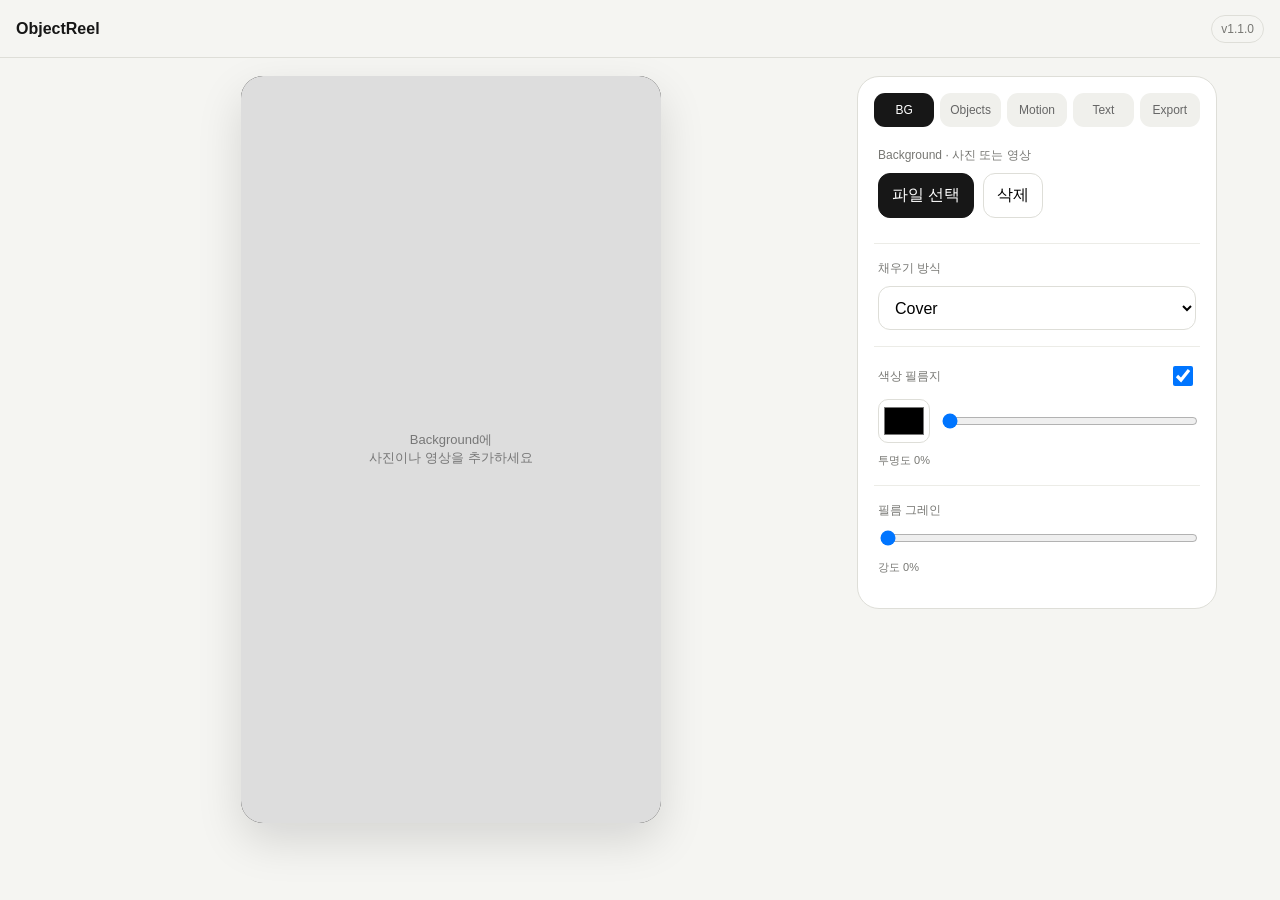
==== index.html @ a1cee30c "fix: stable one-way launcher v1.1.8" ====
<!doctype html>
<html lang="ko">
<head>
<meta charset="utf-8">
<meta name="viewport" content="width=device-width,initial-scale=1,viewport-fit=cover,user-scalable=no">
<meta name="theme-color" content="#f5f5f2">
<title>ObjectReel</title>
<style>html,body{margin:0;background:#f5f5f2;font-family:-apple-system,BlinkMacSystemFont,"Segoe UI",sans-serif}.boot{min-height:100vh;display:grid;place-items:center;color:#777;font-size:14px}</style>
</head>
<body>
<div class="boot">ObjectReel v1.1.8 준비 중…</div>
<script>
(async()=>{
  const target='./app-base.html?app=1.1.8';
  if(!('serviceWorker' in navigator)){location.replace(target);return;}
  let moved=false;
  const go=()=>{if(moved)return;moved=true;location.replace(target)};
  try{
    const reg=await navigator.serviceWorker.register('./sw.js?v=1.1.8',{updateViaCache:'none'});
    const worker=reg.installing||reg.waiting||reg.active;
    if(worker&&worker.state!=='activated'){
      worker.addEventListener('statechange',()=>{if(worker.state==='activated')setTimeout(go,80)});
      setTimeout(go,1800);
    }else{
      setTimeout(go,120);
    }
  }catch(e){go();}
})();
</script>
</body>
</html>
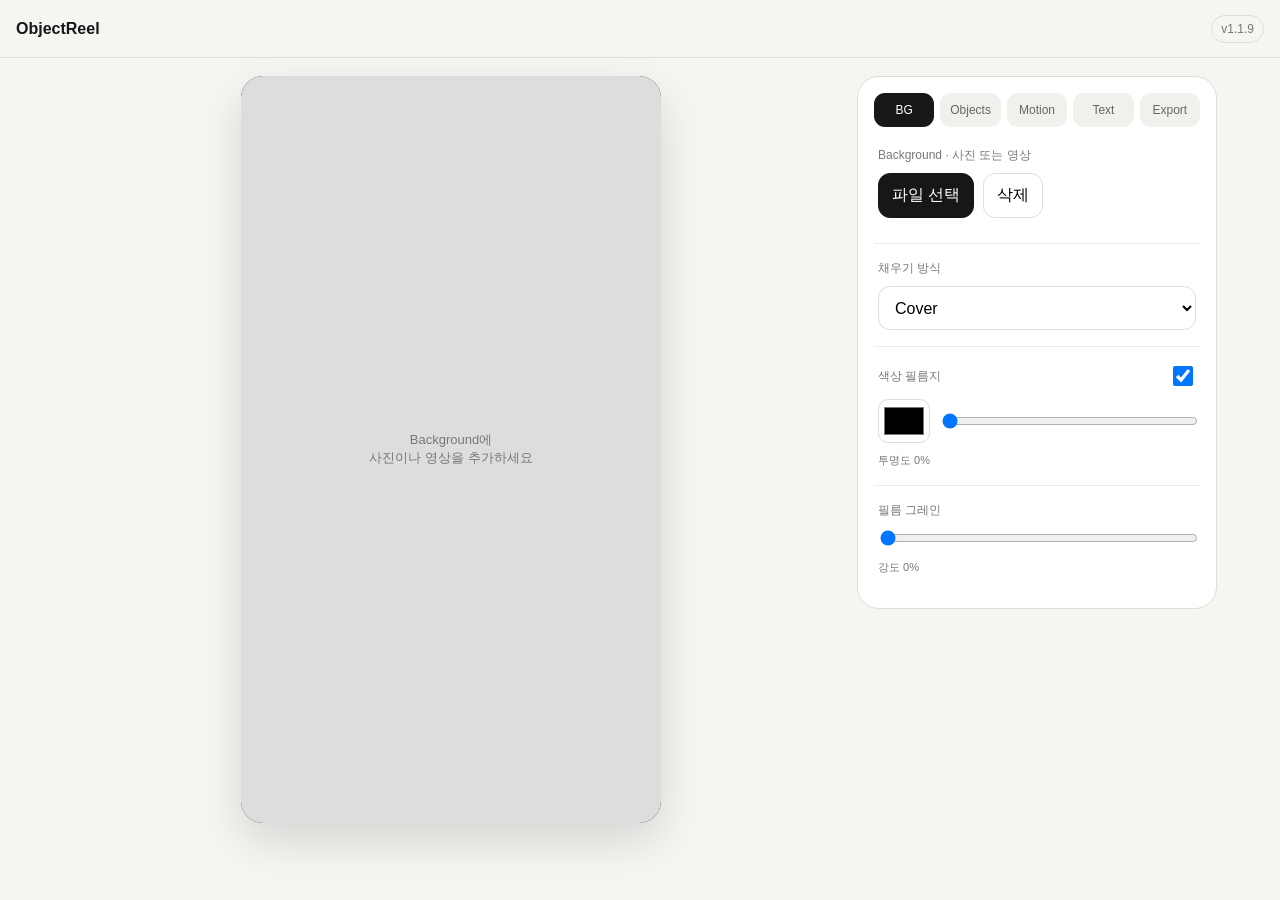
==== commit 164417c2: "fix: direct stable mobile index v1.1.9" ====
--- a/index.html
+++ b/index.html
@@ -1,31 +1,40 @@
 <!doctype html>
 <html lang="ko">
 <head>
-<meta charset="utf-8">
-<meta name="viewport" content="width=device-width,initial-scale=1,viewport-fit=cover,user-scalable=no">
-<meta name="theme-color" content="#f5f5f2">
-<title>ObjectReel</title>
-<style>html,body{margin:0;background:#f5f5f2;font-family:-apple-system,BlinkMacSystemFont,"Segoe UI",sans-serif}.boot{min-height:100vh;display:grid;place-items:center;color:#777;font-size:14px}</style>
-</head>
-<body>
-<div class="boot">ObjectReel v1.1.8 준비 중…</div>
-<script>
-(async()=>{
-  const target='./app-base.html?app=1.1.8';
-  if(!('serviceWorker' in navigator)){location.replace(target);return;}
-  let moved=false;
-  const go=()=>{if(moved)return;moved=true;location.replace(target)};
-  try{
-    const reg=await navigator.serviceWorker.register('./sw.js?v=1.1.8',{updateViaCache:'none'});
-    const worker=reg.installing||reg.waiting||reg.active;
-    if(worker&&worker.state!=='activated'){
-      worker.addEventListener('statechange',()=>{if(worker.state==='activated')setTimeout(go,80)});
-      setTimeout(go,1800);
-    }else{
-      setTimeout(go,120);
-    }
-  }catch(e){go();}
-})();
-</script>
-</body>
-</html>+<meta charset="utf-8"><meta name="viewport" content="width=device-width,initial-scale=1,viewport-fit=cover,user-scalable=no"><meta name="theme-color" content="#f5f5f2"><link rel="manifest" href="manifest.webmanifest"><title>ObjectReel</title>
+<style>
+:root{--bg:#f5f5f2;--panel:#fff;--ink:#171717;--muted:#777773;--line:#deded8}*{box-sizing:border-box}html,body{margin:0;background:var(--bg);color:var(--ink);font-family:Pretendard,-apple-system,BlinkMacSystemFont,"Segoe UI",sans-serif}button,input,select,textarea{font:inherit}.top{height:58px;padding:0 16px;display:flex;align-items:center;justify-content:space-between;position:sticky;top:0;z-index:70;background:rgba(245,245,242,.96);border-bottom:1px solid var(--line);backdrop-filter:blur(12px)}.brand{font-weight:750}.version{font-size:12px;color:var(--muted);border:1px solid var(--line);padding:6px 9px;border-radius:999px}.workspace{display:grid;grid-template-columns:minmax(0,1fr) 360px;gap:18px;max-width:1190px;margin:auto;padding:18px}.stage-wrap{display:flex;justify-content:center;align-items:flex-start}.stage-shell{width:min(100%,420px);aspect-ratio:9/16;border-radius:22px;overflow:hidden;box-shadow:0 18px 45px rgba(0,0,0,.13);position:sticky;top:76px;background:#111;z-index:20;transition:transform .38s cubic-bezier(.22,.8,.3,1),border-radius .38s ease,box-shadow .38s ease;transform-origin:top center}.stage{width:100%;height:100%;position:relative;overflow:hidden;background:#ddd;touch-action:none}.bg-media{position:absolute;inset:0;width:100%;height:100%;object-fit:cover}.bg-filter,.grain-layer{position:absolute;inset:0;pointer-events:none}.bg-filter{z-index:4}.grain-layer{z-index:5;mix-blend-mode:soft-light}.empty{position:absolute;inset:0;display:grid;place-items:center;text-align:center;color:#777;font-size:13px;padding:24px}.object{position:absolute;width:45%;transform-origin:center;touch-action:none;user-select:none;-webkit-user-drag:none}.object.selected{outline:1px solid rgba(255,255,255,.82);outline-offset:3px}.text-item{position:absolute;z-index:100;transform:translate(-50%,-50%);text-align:center;font-weight:700;line-height:1.18;text-shadow:0 2px 15px rgba(0,0,0,.25);white-space:pre-wrap;pointer-events:none;max-width:84%;word-break:keep-all}.text-item.selected{outline:1px dashed rgba(255,255,255,.72);outline-offset:5px}.panel{height:max-content;background:#fff;border:1px solid var(--line);border-radius:22px;padding:16px}.tabs{display:grid;grid-template-columns:repeat(5,1fr);gap:6px;margin-bottom:10px}.tab{border:0;background:#f0f0ec;color:#666;border-radius:11px;padding:10px 4px;font-size:12px}.tab.active{background:#171717;color:#fff}.section{display:none}.section.active{display:block}.group{padding:16px 4px;border-top:1px solid #ecece7}.group:first-child{border-top:0;padding-top:10px}.label{display:block;font-size:12px;color:var(--muted);margin-bottom:9px}.row{display:flex;gap:9px;align-items:center;flex-wrap:wrap}.btn{border:1px solid var(--line);background:#fff;border-radius:12px;padding:11px 13px;cursor:pointer;min-height:44px}.btn.primary{background:#171717;color:#fff;border-color:#171717}.btn.danger{color:#a23a3a}.btn:disabled{opacity:.42}.file{display:none}.select,.text-input{width:100%;border:1px solid var(--line);background:#fff;border-radius:12px;padding:11px 12px;min-height:44px}.range{width:100%}.hint,.status{font-size:11px;color:var(--muted);line-height:1.55;margin-top:9px}.objects-list,.texts-list{display:flex;gap:8px;overflow:auto;padding:4px 1px 6px}.thumb-wrap,.text-chip{position:relative;flex:0 0 58px}.thumb{width:58px;height:74px;border:1px solid var(--line);border-radius:10px;background:#f5f5f2;object-fit:contain;padding:3px}.thumb-wrap.selected .thumb{border-color:#171717;box-shadow:0 0 0 1px #171717}.badge{position:absolute;right:-3px;top:-4px;min-width:19px;height:19px;padding:0 4px;border-radius:10px;display:grid;place-items:center;background:#fff;border:1px solid var(--line);font-size:9px}.text-chip{flex-basis:76px;height:48px;border:1px solid var(--line);border-radius:10px;background:#f5f5f2;padding:7px;font-size:10px;overflow:hidden;display:flex;align-items:center;justify-content:center;text-align:center}.text-chip.selected{border-color:#171717;box-shadow:0 0 0 1px #171717}.value{font-size:11px;color:var(--muted);min-width:52px;text-align:right}.control-row{display:grid;grid-template-columns:1fr auto;gap:10px;align-items:center}.color-row{display:grid;grid-template-columns:52px 1fr;gap:10px;align-items:center}.color-input{width:52px;height:44px;padding:3px;border:1px solid var(--line);border-radius:10px;background:#fff}.switch-row{display:flex;justify-content:space-between;gap:12px;align-items:center}.switch-row input{width:20px;height:20px}.bottom-mobile{display:none}@keyframes floaty{0%,100%{margin-top:0;transform:translate(-50%,-50%) rotate(var(--rot))}50%{margin-top:-12px;transform:translate(-50%,-50%) rotate(calc(var(--rot) + 1.5deg))}}@keyframes sway{0%,100%{transform:translate(-50%,-50%) rotate(calc(var(--rot) - 3deg))}50%{transform:translate(-50%,-50%) rotate(calc(var(--rot) + 3deg))}}@keyframes zoom{0%,100%{transform:translate(-50%,-50%) scale(1) rotate(var(--rot))}50%{transform:translate(-50%,-50%) scale(1.06) rotate(var(--rot))}}@keyframes drift{0%,100%{margin-left:-8px;margin-top:0}50%{margin-left:8px;margin-top:-7px}}@keyframes thunk{0%,100%{transform:translate(-50%,-50%) rotate(calc(var(--rot) - 4deg));margin-left:-10px}25%{transform:translate(-50%,-50%) rotate(calc(var(--rot) + 3deg));margin-left:8px}50%{transform:translate(-50%,-50%) rotate(calc(var(--rot) - 2deg));margin-left:-6px}75%{transform:translate(-50%,-50%) rotate(calc(var(--rot) + 4deg));margin-left:10px}}
+@media(max-width:820px){.workspace{display:block;padding:0 12px 150px}.stage-wrap{position:sticky;top:58px;z-index:35;background:var(--bg);padding:10px 0 12px;min-height:590px}.stage-shell{position:relative;top:0;width:min(100%,320px);margin:auto;box-shadow:0 10px 28px rgba(0,0,0,.12)}body.preview-compact .stage-shell{transform:scale(.65);border-radius:18px;box-shadow:0 8px 22px rgba(0,0,0,.1)}.panel{margin:14px 0 28px;padding:16px 16px 28px}.group{padding:18px 4px}.group:first-child{padding-top:14px}.bottom-mobile{display:block;position:fixed;left:0;right:0;bottom:0;padding:12px 16px calc(14px + env(safe-area-inset-bottom));background:rgba(245,245,242,.96);border-top:1px solid var(--line);z-index:80;backdrop-filter:blur(12px)}.bottom-mobile .btn{width:100%;min-height:54px;border-radius:14px}}
+</style><link rel="stylesheet" href="./mobile-layout-v1.1.9.css?v=1.1.9"></head>
+<body><header class="top"><div class="brand">ObjectReel</div><div class="version">v1.1.9</div></header><main class="workspace"><div class="stage-wrap"><div class="stage-shell"><div id="stage" class="stage"><div id="emptyBg" class="empty">Background에<br>사진이나 영상을 추가하세요</div><div id="bgFilter" class="bg-filter"></div><div id="grainLayer" class="grain-layer"></div><div id="textContainer"></div></div></div></div><aside class="panel"><div class="tabs"><button class="tab active" data-tab="bg">BG</button><button class="tab" data-tab="obj">Objects</button><button class="tab" data-tab="motion">Motion</button><button class="tab" data-tab="text">Text</button><button class="tab" data-tab="export">Export</button></div>
+<section class="section active" id="sec-bg"><div class="group"><span class="label">Background · 사진 또는 영상</span><div class="row"><label class="btn primary" for="bgInput">파일 선택</label><input id="bgInput" class="file" type="file" accept="image/*,video/*"><button class="btn" id="clearBg">삭제</button></div><div id="bgStatus" class="status"></div></div><div class="group"><span class="label">채우기 방식</span><select id="bgFit" class="select"><option value="cover">Cover</option><option value="contain">Fit</option></select></div><div class="group"><div class="switch-row"><span class="label" style="margin:0">색상 필름지</span><input id="filmEnabled" type="checkbox" checked></div><div class="color-row" style="margin-top:10px"><input id="bgFilterColor" class="color-input" type="color" value="#000000"><input id="bgFilterOpacity" class="range" type="range" min="0" max="100" value="0"></div><div id="bgFilterValue" class="status">투명도 0%</div></div><div class="group"><span class="label">필름 그레인</span><input id="grainAmount" class="range" type="range" min="0" max="100" value="0"><div id="grainValue" class="status">강도 0%</div></div></section>
+<section class="section" id="sec-obj"><div class="group"><span class="label">Foreground Objects</span><div class="row"><label class="btn primary" for="objInput">사진 추가</label><input id="objInput" class="file" type="file" accept="image/*" multiple><button id="cutoutSelected" class="btn">선택 누끼 따기</button><button id="removeSelected" class="btn danger">선택 삭제</button></div><div id="removeStatus" class="status"></div></div><div class="group"><div id="objectsList" class="objects-list"></div></div><div class="group"><span class="label">이미지 프레임</span><select id="objFrame" class="select"><option value="none">None</option><option value="rounded">Rounded</option><option value="thin">Thin Border</option><option value="polaroid">Polaroid</option><option value="shadow">Soft Shadow</option><option value="film">Film Frame</option></select></div><div class="group"><span class="label">X 위치</span><div class="control-row"><input id="objX" class="range" type="range" min="0" max="100" value="50"><span id="objXVal" class="value">50</span></div><span class="label" style="margin-top:14px">Y 위치</span><div class="control-row"><input id="objY" class="range" type="range" min="0" max="100" value="50"><span id="objYVal" class="value">50</span></div></div><div class="group"><span class="label">크기</span><input id="objScale" class="range" type="range" min="20" max="180" value="100"><span class="label" style="margin-top:14px">회전</span><div class="control-row"><input id="objRotate" class="range" type="range" min="-180" max="180" value="0"><span id="objRotateVal" class="value">0°</span></div><div class="row" style="margin-top:10px"><button id="rotLeft" class="btn">↶ 90°</button><button id="rotRight" class="btn">↷ 90°</button></div></div></section>
+<section class="section" id="sec-motion"><div class="group"><span class="label">선택 오브젝트 모션</span><select id="motionType" class="select"><option value="none">None</option><option value="float">Float</option><option value="sway">Sway</option><option value="zoom">Slow Zoom</option><option value="drift">Drift</option><option value="thunk">뚱땅 좌우 흔들림</option></select></div><div class="group"><span class="label">모션 속도</span><input id="motionSpeed" class="range" type="range" min="0.8" max="8" step="0.2" value="4"></div><div class="group"><span class="label">여러 오브젝트 재생</span><select id="sequenceMode" class="select"><option value="together">동시에 보기</option><option value="sequence">순차 전환</option></select></div><div class="group"><span class="label">전환 효과</span><select id="transitionEffect" class="select"><option value="cut">바로 전환</option><option value="dissolve">디졸브</option><option value="fade">페이드 인·아웃</option></select></div><div class="group"><span class="label">전환 시간</span><input id="transitionDuration" class="range" type="range" min="0.2" max="1.5" step="0.1" value="0.6"><div id="transitionValue" class="status">0.6초</div></div></section>
+<section class="section" id="sec-text"><div class="group"><span class="label">텍스트 레이어</span><div class="row"><button id="addText" class="btn primary">+ 텍스트 추가</button><button id="removeText" class="btn danger">선택 삭제</button></div><div id="textsList" class="texts-list" style="margin-top:10px"></div></div><div class="group"><span class="label">내용</span><textarea id="textInput" class="text-input" rows="3" placeholder="텍스트를 입력하세요"></textarea></div><div class="group"><span class="label">서체</span><select id="fontFamily" class="select"></select><div class="row" style="margin-top:10px"><label class="btn" for="fontFileInput">폰트 파일 추가</label><input id="fontFileInput" class="file" type="file" accept=".ttf,.otf,.woff,.woff2" multiple><button id="localFontsBtn" class="btn">기기 서체 찾기</button></div><div id="fontStatus" class="status">TTF/OTF/WOFF/WOFF2 파일을 직접 추가할 수 있습니다.</div></div><div class="group"><span class="label">폰트 컬러</span><input id="textColor" class="color-input" type="color" value="#ffffff"></div><div class="group"><span class="label">크기</span><input id="textSize" class="range" type="range" min="12" max="96" value="28"></div><div class="group"><span class="label">X 위치</span><div class="control-row"><input id="textX" class="range" type="range" min="0" max="100" value="50"><span id="textXVal" class="value">50</span></div><span class="label" style="margin-top:14px">Y 위치</span><div class="control-row"><input id="textY" class="range" type="range" min="0" max="100" value="76"><span id="textYVal" class="value">76</span></div></div></section>
+<section class="section" id="sec-export"><div class="group"><span class="label">영상 길이</span><select id="duration" class="select"><option value="6">6초</option><option value="10" selected>10초</option><option value="15">15초</option><option value="20">20초</option></select></div><div class="group"><button id="exportBtn" class="btn primary" style="width:100%">영상 만들기</button><div id="exportStatus" class="status">미리보기의 필름/프레임/텍스트 설정을 영상에도 적용합니다.</div></div><div class="group"><button id="resetAll" class="btn danger" style="width:100%">프로젝트 초기화</button></div></section></aside></main><div class="bottom-mobile"><button class="btn primary" id="mobileExport">영상 만들기</button></div>
+<script type="module">
+const VERSION='1.1.9',$=id=>document.getElementById(id),stage=$('stage');const state={bg:null,bgKind:null,bgFit:'cover',filmEnabled:true,bgFilterColor:'#000000',bgFilterOpacity:0,grainAmount:0,objects:[],selected:null,texts:[],selectedText:null,customFonts:[],sequenceMode:'together',transitionEffect:'cut',transitionDuration:.6,duration:10};let bgEl=null,drag=null,saveTimer=null,db=null,removerModule=null,previewStart=performance.now();
+const builtinFonts=[['Pretendard','Pretendard, sans-serif'],['Apple SD Gothic Neo','Apple SD Gothic Neo, sans-serif'],['맑은 고딕','Malgun Gothic, sans-serif'],['나눔고딕','NanumGothic, sans-serif'],['나눔명조','NanumMyeongjo, serif'],['본고딕 / Noto Sans KR','Noto Sans KR, sans-serif'],['바탕','Batang, serif'],['궁서','Gungsuh, serif'],['Arial','Arial, sans-serif'],['Georgia','Georgia, serif'],['Times New Roman','Times New Roman, serif'],['Courier New','Courier New, monospace'],['System','system-ui, sans-serif']];
+function uid(){return Math.random().toString(36).slice(2)}function dataURL(file){return new Promise((res,rej)=>{const r=new FileReader();r.onload=()=>res(r.result);r.onerror=rej;r.readAsDataURL(file)})}async function dataURLToFile(src){const b=await(await fetch(src)).blob();return new File([b],'object.jpg',{type:b.type||'image/jpeg'})}function openDB(){return new Promise((res,rej)=>{const q=indexedDB.open('ObjectReelDB',1);q.onupgradeneeded=()=>{if(!q.result.objectStoreNames.contains('project'))q.result.createObjectStore('project')};q.onsuccess=()=>{db=q.result;res(db)};q.onerror=()=>rej(q.error)})}async function saveState(){try{if(!db)await openDB();db.transaction('project','readwrite').objectStore('project').put(structuredClone(state),'current')}catch(e){console.warn(e)}}function scheduleSave(){clearTimeout(saveTimer);saveTimer=setTimeout(saveState,250)}async function restore(){try{if(!db)await openDB();const q=db.transaction('project','readonly').objectStore('project').get('current');const s=await new Promise(r=>{q.onsuccess=()=>r(q.result);q.onerror=()=>r(null)});if(s)Object.assign(state,s);state.objects=(state.objects||[]).map(o=>({...o,processing:false,frame:o.frame||'none'}));if(!Array.isArray(state.texts))state.texts=[];if(!state.texts.length&&s?.text)state.texts=[{id:uid(),text:s.text,x:50,y:s.textY||76,size:s.textSize||28,color:s.textColor||'#ffffff',font:s.fontFamily||'Pretendard, sans-serif'}];if(state.texts.length&&!state.selectedText)state.selectedText=state.texts[0].id;state.customFonts=state.customFonts||[]}catch(e){}}
+function selectTab(n){document.querySelectorAll('.tab').forEach(b=>b.classList.toggle('active',b.dataset.tab===n));document.querySelectorAll('.section').forEach(s=>s.classList.toggle('active',s.id==='sec-'+n))}document.querySelectorAll('.tab').forEach(b=>b.onclick=()=>selectTab(b.dataset.tab));
+function makeGrain(){const c=document.createElement('canvas');c.width=c.height=96;const x=c.getContext('2d'),im=x.createImageData(96,96);for(let i=0;i<im.data.length;i+=4){const v=Math.random()*255|0;im.data[i]=im.data[i+1]=im.data[i+2]=v;im.data[i+3]=90}x.putImageData(im,0,0);return c}const grainTile=makeGrain(),grainURL=grainTile.toDataURL();
+function renderBg(){if(bgEl)bgEl.remove();bgEl=null;$('emptyBg').style.display=state.bg?'none':'grid';if(state.bg){bgEl=document.createElement(state.bgKind==='video'?'video':'img');bgEl.src=state.bg;if(state.bgKind==='video'){bgEl.muted=true;bgEl.loop=true;bgEl.playsInline=true;bgEl.autoplay=true;bgEl.play().catch(()=>{})}bgEl.className='bg-media';bgEl.style.objectFit=state.bgFit;stage.prepend(bgEl)}renderFilm()}function renderFilm(){$('bgFilter').style.background=state.bgFilterColor;$('bgFilter').style.opacity=state.filmEnabled?(state.bgFilterOpacity||0)/100:0;$('grainLayer').style.backgroundImage=`url(${grainURL})`;$('grainLayer').style.backgroundRepeat='repeat';$('grainLayer').style.opacity=(state.grainAmount||0)/100*.42;$('bgFilterValue').textContent='투명도 '+(state.bgFilterOpacity||0)+'%';$('grainValue').textContent='강도 '+(state.grainAmount||0)+'%'}
+function frameStyle(o,el){el.style.border='0';el.style.padding='0';el.style.background='transparent';el.style.borderRadius='0';el.style.boxShadow='none';el.style.filter='none';const f=o.frame||'none';if(f==='rounded')el.style.borderRadius='18px';if(f==='thin'){el.style.border='2px solid rgba(255,255,255,.9)'}if(f==='polaroid'){el.style.padding='4% 4% 13%';el.style.background='#fff';el.style.boxShadow='0 6px 18px rgba(0,0,0,.16)'}if(f==='shadow')el.style.filter='drop-shadow(0 9px 14px rgba(0,0,0,.28))';if(f==='film'){el.style.border='9px solid #171717';el.style.padding='2px';el.style.background='#171717'}}function applyTransform(o,el){el.style.left=(o.x??50)+'%';el.style.top=(o.y??50)+'%';el.style.width=(45*(o.scale||1))+'%';el.style.setProperty('--rot',(o.rotate||0)+'deg');el.style.transform=`translate(-50%,-50%) rotate(${o.rotate||0}deg)`;frameStyle(o,el);const m=o.motion||'none',a=m==='float'?'floaty':m==='sway'?'sway':m==='zoom'?'zoom':m==='drift'?'drift':m==='thunk'?'thunk':null;el.style.animation=a?`${a} ${o.speed||4}s ease-in-out infinite`:'none'}
+function renderObjects(){stage.querySelectorAll('.object').forEach(e=>e.remove());const list=$('objectsList');list.innerHTML='';state.objects.forEach((o,i)=>{const img=document.createElement('img');img.src=o.src;img.className='object'+(o.id===state.selected?' selected':'');img.dataset.id=o.id;img.style.zIndex=10+i;applyTransform(o,img);img.onpointerdown=startDrag;stage.appendChild(img);const w=document.createElement('div');w.className='thumb-wrap'+(o.id===state.selected?' selected':'');const th=document.createElement('img');th.src=o.src;th.className='thumb';th.onclick=()=>{state.selected=o.id;renderObjects()};w.appendChild(th);if(o.cutout||o.processing){const b=document.createElement('span');b.className='badge';b.textContent=o.processing?'…':'✓';w.appendChild(b)}list.appendChild(w)});syncObject();previewStart=performance.now()}
+function renderTexts(){const c=$('textContainer');c.innerHTML='';const list=$('textsList');list.innerHTML='';state.texts.forEach(t=>{const el=document.createElement('div');el.className='text-item'+(t.id===state.selectedText?' selected':'');el.textContent=t.text||'';el.style.left=(t.x??50)+'%';el.style.top=(t.y??76)+'%';el.style.fontSize=(t.size||28)+'px';el.style.color=t.color||'#fff';el.style.fontFamily=t.font||'Pretendard, sans-serif';c.appendChild(el);const chip=document.createElement('button');chip.type='button';chip.className='text-chip'+(t.id===state.selectedText?' selected':'');chip.textContent=(t.text||'텍스트').slice(0,18);chip.onclick=()=>{state.selectedText=t.id;renderTexts();syncText()};list.appendChild(chip)});syncText()}
+function syncObject(){const o=state.objects.find(x=>x.id===state.selected);$('objX').value=o?o.x??50:50;$('objY').value=o?o.y??50:50;$('objXVal').textContent=Math.round(o?o.x??50:50);$('objYVal').textContent=Math.round(o?o.y??50:50);$('objScale').value=o?Math.round((o.scale||1)*100):100;$('objRotate').value=o?o.rotate||0:0;$('objRotateVal').textContent=(o?o.rotate||0:0)+'°';$('objFrame').value=o?o.frame||'none':'none';$('motionType').value=o?o.motion||'none':'none';$('motionSpeed').value=o?o.speed||4:4;$('cutoutSelected').disabled=!o||o.processing}
+function refreshFontOptions(){const sel=$('fontFamily'),current=sel.value;sel.innerHTML='';builtinFonts.forEach(([label,val])=>{const o=document.createElement('option');o.value=val;o.textContent=label;sel.appendChild(o)});state.customFonts.forEach(f=>{const o=document.createElement('option');o.value=`"${f.name}"`;o.textContent='★ '+f.name;sel.appendChild(o)});if(current&&[...sel.options].some(o=>o.value===current))sel.value=current}
+function syncText(){refreshFontOptions();const t=state.texts.find(x=>x.id===state.selectedText),disabled=!t;['textInput','fontFamily','textColor','textSize','textX','textY','removeText'].forEach(id=>$(id).disabled=disabled);if(!t){$('textInput').value='';return}$('textInput').value=t.text||'';$('fontFamily').value=t.font||'Pretendard, sans-serif';$('textColor').value=t.color||'#ffffff';$('textSize').value=t.size||28;$('textX').value=t.x??50;$('textY').value=t.y??76;$('textXVal').textContent=Math.round(t.x??50);$('textYVal').textContent=Math.round(t.y??76)}
+function startDrag(e){e.preventDefault();const el=e.currentTarget,o=state.objects.find(x=>x.id===el.dataset.id);state.selected=o.id;drag={id:o.id,startX:e.clientX,startY:e.clientY,x:o.x??50,y:o.y??50};try{el.setPointerCapture(e.pointerId)}catch{}el.onpointermove=moveDrag;el.onpointerup=endDrag;syncObject()}function moveDrag(e){if(!drag)return;const r=stage.getBoundingClientRect(),o=state.objects.find(x=>x.id===drag.id);o.x=Math.max(0,Math.min(100,drag.x+(e.clientX-drag.startX)/r.width*100));o.y=Math.max(0,Math.min(100,drag.y+(e.clientY-drag.startY)/r.height*100));applyTransform(o,e.currentTarget);syncObject();scheduleSave()}function endDrag(e){drag=null;e.currentTarget.onpointermove=null;e.currentTarget.onpointerup=null;scheduleSave()}
+$('bgInput').onchange=async e=>{const f=e.target.files?.[0];if(!f)return;state.bg=await dataURL(f);state.bgKind=f.type.startsWith('video/')?'video':'image';renderBg();scheduleSave();e.target.value=''};$('clearBg').onclick=()=>{state.bg=null;state.bgKind=null;renderBg();scheduleSave()};$('bgFit').onchange=e=>{state.bgFit=e.target.value;if(bgEl)bgEl.style.objectFit=state.bgFit;scheduleSave()};$('filmEnabled').onchange=e=>{state.filmEnabled=e.target.checked;renderFilm();scheduleSave()};$('bgFilterColor').oninput=e=>{state.bgFilterColor=e.target.value;renderFilm();scheduleSave()};$('bgFilterOpacity').oninput=e=>{state.bgFilterOpacity=+e.target.value;renderFilm();scheduleSave()};$('grainAmount').oninput=e=>{state.grainAmount=+e.target.value;renderFilm();scheduleSave()};
+$('objInput').onchange=async e=>{for(const f of [...(e.target.files||[])]){const src=await dataURL(f);const o={id:uid(),src,originalSrc:src,x:50,y:50,scale:1,rotate:0,motion:'float',speed:4,processing:false,cutout:false,frame:'none'};state.objects.push(o);state.selected=o.id;renderObjects();scheduleSave()}e.target.value=''};$('cutoutSelected').onclick=async()=>{const o=state.objects.find(x=>x.id===state.selected);if(!o||o.processing)return;o.processing=true;renderObjects();$('removeStatus').textContent='선택한 오브젝트 누끼 처리 중…';try{if(!removerModule)removerModule=await import('https://esm.sh/@imgly/background-removal@1.7.0');const blob=await removerModule.removeBackground(await dataURLToFile(o.originalSrc||o.src),{output:{format:'image/png',quality:1}});o.src=await dataURL(new File([blob],'cutout.png',{type:'image/png'}));o.cutout=true;$('removeStatus').textContent='누끼 완료'}catch{$('removeStatus').textContent='누끼 처리 실패'}finally{o.processing=false;renderObjects();scheduleSave()}};$('removeSelected').onclick=()=>{state.objects=state.objects.filter(o=>o.id!==state.selected);state.selected=state.objects.at(-1)?.id||null;renderObjects();scheduleSave()};function updateSel(p,v){const o=state.objects.find(x=>x.id===state.selected);if(!o)return;o[p]=v;const el=stage.querySelector(`.object[data-id="${o.id}"]`);if(el)applyTransform(o,el);syncObject();scheduleSave()}$('objX').oninput=e=>updateSel('x',+e.target.value);$('objY').oninput=e=>updateSel('y',+e.target.value);$('objScale').oninput=e=>updateSel('scale',+e.target.value/100);$('objRotate').oninput=e=>updateSel('rotate',+e.target.value);$('objFrame').onchange=e=>updateSel('frame',e.target.value);$('rotLeft').onclick=()=>{const o=state.objects.find(x=>x.id===state.selected);if(o)updateSel('rotate',Math.max(-180,Math.min(180,(o.rotate||0)-90)))};$('rotRight').onclick=()=>{const o=state.objects.find(x=>x.id===state.selected);if(o)updateSel('rotate',Math.max(-180,Math.min(180,(o.rotate||0)+90)))};$('motionType').onchange=e=>updateSel('motion',e.target.value);$('motionSpeed').oninput=e=>updateSel('speed',+e.target.value);
+$('sequenceMode').onchange=e=>{state.sequenceMode=e.target.value;previewStart=performance.now();scheduleSave()};$('transitionEffect').onchange=e=>{state.transitionEffect=e.target.value;previewStart=performance.now();scheduleSave()};$('transitionDuration').oninput=e=>{state.transitionDuration=+e.target.value;$('transitionValue').textContent=Number(state.transitionDuration).toFixed(1)+'초';previewStart=performance.now();scheduleSave()};
+$('addText').onclick=()=>{const t={id:uid(),text:'텍스트',x:50,y:76,size:28,color:'#ffffff',font:'Pretendard, sans-serif'};state.texts.push(t);state.selectedText=t.id;renderTexts();scheduleSave()};$('removeText').onclick=()=>{state.texts=state.texts.filter(t=>t.id!==state.selectedText);state.selectedText=state.texts.at(-1)?.id||null;renderTexts();scheduleSave()};function updateText(p,v){const t=state.texts.find(x=>x.id===state.selectedText);if(!t)return;t[p]=v;renderTexts();scheduleSave()}$('textInput').oninput=e=>updateText('text',e.target.value);$('fontFamily').onchange=e=>updateText('font',e.target.value);$('textColor').oninput=e=>updateText('color',e.target.value);$('textSize').oninput=e=>updateText('size',+e.target.value);$('textX').oninput=e=>updateText('x',+e.target.value);$('textY').oninput=e=>updateText('y',+e.target.value);
+function prettyFontName(filename){const stem=filename.replace(/\.(ttf|otf|woff2?|TTF|OTF)$/,'');const map={'Cloudsofa_namgim-Regular':'Cloudsofa 남김','Griun_Cocochoitoon-Rg':'그리운 코코초이툰','hand-of-pray-662-fixed':'Hand of Pray','온글잎 박다현체':'온글잎 박다현체','온글잎 언즈체':'온글잎 언즈체','Browpencil_namgim-Regular':'Browpencil 남김'};return map[stem]||stem}async function loadFontRecord(rec){try{const buf=await(await fetch(rec.src)).arrayBuffer(),ff=new FontFace(rec.name,buf);await ff.load();document.fonts.add(ff);return true}catch{return false}}$('fontFileInput').onchange=async e=>{let count=0;for(const f of [...(e.target.files||[])]){try{const name=prettyFontName(f.name),src=await dataURL(f),ff=new FontFace(name,await f.arrayBuffer());await ff.load();document.fonts.add(ff);state.customFonts=state.customFonts.filter(x=>x.name!==name);state.customFonts.push({name,src});count++}catch{}}refreshFontOptions();$('fontStatus').textContent=count?`${count}개 폰트를 추가했습니다. 이 브라우저 프로젝트에 저장됩니다.`:'폰트를 불러오지 못했습니다.';scheduleSave();e.target.value=''};
+if(!('queryLocalFonts'in window)){$('localFontsBtn').disabled=true;$('localFontsBtn').title='이 브라우저는 기기 서체 탐색을 지원하지 않습니다.'}$('localFontsBtn').onclick=async()=>{try{const fonts=await window.queryLocalFonts(),existing=new Set(builtinFonts.map(x=>x[1]));fonts.slice(0,150).forEach(f=>{const val=`"${f.fullName}"`;if(!existing.has(val)){builtinFonts.push([`기기 · ${f.fullName}`,val]);existing.add(val)}});refreshFontOptions();$('fontStatus').textContent=`기기 서체 ${fonts.length}개를 찾았습니다.`}catch{$('fontStatus').textContent='기기 서체 접근이 허용되지 않았습니다.'}};
+$('duration').onchange=e=>{state.duration=+e.target.value;previewStart=performance.now();scheduleSave()};function op(idx,t,dur){if(state.sequenceMode!=='sequence'||state.objects.length<=1)return 1;const n=state.objects.length,slot=dur/n,start=idx*slot,end=(idx+1)*slot,tr=Math.min(state.transitionDuration||.6,slot*.45),fx=state.transitionEffect||'cut';if(fx==='cut')return t>=start&&t<end?1:0;if(fx==='fade'){if(t<start||t>=end)return 0;if(t<start+tr)return(t-start)/tr;if(t>end-tr)return(end-t)/tr;return 1}if(t<start-tr||t>end+tr)return 0;if(t<start)return(t-(start-tr))/tr;if(t>end)return 1-(t-end)/tr;return 1}function preview(now){const dur=state.duration||10,t=((now-previewStart)/1000)%dur;state.objects.forEach((o,i)=>{const el=stage.querySelector(`.object[data-id="${o.id}"]`);if(el)el.style.opacity=Math.max(0,Math.min(1,op(i,t,dur)))});requestAnimationFrame(preview)}
+function loadImage(src){return new Promise((res,rej)=>{const i=new Image();i.onload=()=>res(i);i.onerror=rej;i.src=src})}function drawFit(ctx,m,w,h,fit='cover'){const mw=m.videoWidth||m.naturalWidth||w,mh=m.videoHeight||m.naturalHeight||h,s=fit==='contain'?Math.min(w/mw,h/mh):Math.max(w/mw,h/mh),dw=mw*s,dh=mh*s;ctx.drawImage(m,(w-dw)/2,(h-dh)/2,dw,dh)}function wave(t,s){return Math.sin(t*Math.PI*2/s)}function rgb(h){const x=h.replace('#','');return[parseInt(x.slice(0,2),16),parseInt(x.slice(2,4),16),parseInt(x.slice(4,6),16)]}function roundRect(ctx,x,y,w,h,r){const rr=Math.min(r,w/2,h/2);ctx.beginPath();ctx.moveTo(x+rr,y);ctx.arcTo(x+w,y,x+w,y+h,rr);ctx.arcTo(x+w,y+h,x,y+h,rr);ctx.arcTo(x,y+h,x,y,rr);ctx.arcTo(x,y,x+w,y,rr);ctx.closePath()}function drawFramed(ctx,im,bw,bh,frame){const f=frame||'none';if(f==='shadow'){ctx.save();ctx.shadowColor='rgba(0,0,0,.35)';ctx.shadowBlur=34;ctx.shadowOffsetY=20;ctx.drawImage(im,-bw/2,-bh/2,bw,bh);ctx.restore();return}if(f==='polaroid'){const px=bw*.055,py=bw*.055,bottom=bw*.16;ctx.fillStyle='#fff';ctx.fillRect(-bw/2-px,-bh/2-py,bw+px*2,bh+py+bottom);ctx.drawImage(im,-bw/2,-bh/2,bw,bh);return}if(f==='thin'){ctx.drawImage(im,-bw/2,-bh/2,bw,bh);ctx.strokeStyle='rgba(255,255,255,.94)';ctx.lineWidth=Math.max(3,bw*.008);ctx.strokeRect(-bw/2,-bh/2,bw,bh);return}if(f==='film'){const b=Math.max(14,bw*.04);ctx.fillStyle='#171717';ctx.fillRect(-bw/2-b,-bh/2-b,bw+b*2,bh+b*2);ctx.drawImage(im,-bw/2,-bh/2,bw,bh);ctx.fillStyle='#eee';for(let x=-bw/2;x<bw/2;x+=bw/8){ctx.fillRect(x,-bh/2-b*.72,bw/18,b*.28);ctx.fillRect(x,bh/2+b*.44,bw/18,b*.28)}return}if(f==='rounded'){ctx.save();roundRect(ctx,-bw/2,-bh/2,bw,bh,Math.min(bw,bh)*.07);ctx.clip();ctx.drawImage(im,-bw/2,-bh/2,bw,bh);ctx.restore();return}ctx.drawImage(im,-bw/2,-bh/2,bw,bh)}
+async function exportVideo(){const status=$('exportStatus'),btn=$('exportBtn');btn.disabled=true;status.textContent='영상 준비 중…';try{if(!HTMLCanvasElement.prototype.captureStream||!window.MediaRecorder)throw 0;const W=1080,H=1920,dur=state.duration,canvas=document.createElement('canvas');canvas.width=W;canvas.height=H;const ctx=canvas.getContext('2d'),imgs={};for(const o of state.objects)imgs[o.id]=await loadImage(o.src);let bgi=null,bgv=null;if(state.bg){if(state.bgKind==='video'){bgv=document.createElement('video');bgv.src=state.bg;bgv.muted=true;bgv.playsInline=true;await new Promise((r,j)=>{bgv.onloadeddata=r;bgv.onerror=j});await bgv.play()}else bgi=await loadImage(state.bg)}const mime=['video/mp4;codecs=avc1','video/mp4','video/webm;codecs=vp9','video/webm'].find(t=>MediaRecorder.isTypeSupported(t));if(!mime)throw 0;const rec=new MediaRecorder(canvas.captureStream(30),{mimeType:mime,videoBitsPerSecond:1e7}),chunks=[];rec.ondataavailable=e=>{if(e.data.size)chunks.push(e.data)};const done=new Promise(r=>rec.onstop=r);rec.start(100);const started=performance.now(),gp=ctx.createPattern(grainTile,'repeat');await new Promise(resolve=>{function frame(now){const t=(now-started)/1000;ctx.clearRect(0,0,W,H);ctx.fillStyle='#ddd';ctx.fillRect(0,0,W,H);if(bgv)drawFit(ctx,bgv,W,H,state.bgFit);else if(bgi)drawFit(ctx,bgi,W,H,state.bgFit);if(state.filmEnabled&&state.bgFilterOpacity>0){const [r,g,b]=rgb(state.bgFilterColor);ctx.fillStyle=`rgba(${r},${g},${b},${state.bgFilterOpacity/100})`;ctx.fillRect(0,0,W,H)}if(state.grainAmount>0){ctx.save();ctx.globalAlpha=state.grainAmount/100*.28;ctx.fillStyle=gp;ctx.fillRect(0,0,W,H);ctx.restore()}state.objects.forEach((o,i)=>{const a=op(i,Math.min(t,dur-.001),dur);if(a<=0)return;const im=imgs[o.id],bw=W*.45*(o.scale||1),bh=bw*(im.naturalHeight/im.naturalWidth);let x=(o.x??50)/100*W,y=(o.y??50)/100*H,r=(o.rotate||0)*Math.PI/180,sc=1,wv=wave(t,o.speed||4);if(o.motion==='float')y-=18*wv;if(o.motion==='sway')r+=.05*wv;if(o.motion==='zoom')sc+=.03*(wv+1);if(o.motion==='drift'){x+=16*wv;y-=9*Math.cos(t*Math.PI*2/(o.speed||4))}if(o.motion==='thunk'){x+=20*Math.sin(t*Math.PI*4/(o.speed||2));r+=.07*Math.sin(t*Math.PI*4/(o.speed||2))}ctx.save();ctx.globalAlpha=a;ctx.translate(x,y);ctx.rotate(r);ctx.scale(sc,sc);drawFramed(ctx,im,bw,bh,o.frame);ctx.restore()});state.texts.forEach(tl=>{if(!tl.text)return;ctx.save();ctx.fillStyle=tl.color||'#fff';ctx.textAlign='center';ctx.textBaseline='middle';ctx.font=`700 ${(tl.size||28)*2.8}px ${tl.font||'Pretendard, sans-serif'}`;ctx.shadowColor='rgba(0,0,0,.22)';ctx.shadowBlur=14;const lines=(tl.text||'').split('\n');lines.forEach((line,j)=>ctx.fillText(line,(tl.x??50)/100*W,(tl.y??76)/100*H+j*(tl.size||28)*3.1));ctx.restore()});if(t<dur)requestAnimationFrame(frame);else resolve()}requestAnimationFrame(frame)});rec.stop();if(bgv)bgv.pause();await done;const blob=new Blob(chunks,{type:mime}),ext=mime.includes('mp4')?'mp4':'webm',url=URL.createObjectURL(blob),a=document.createElement('a');a.href=url;a.download=`ObjectReel-v${VERSION}.${ext}`;a.click();setTimeout(()=>URL.revokeObjectURL(url),30000);status.textContent='저장 완료'}catch(e){console.warn(e);status.textContent='현재 기기에서는 영상 저장이 지원되지 않을 수 있습니다.'}finally{btn.disabled=false}}
+$('exportBtn').onclick=exportVideo;$('mobileExport').onclick=()=>{selectTab('export');setTimeout(exportVideo,50)};$('resetAll').onclick=async()=>{if(confirm('현재 프로젝트를 초기화할까요?')){try{if(!db)await openDB();db.transaction('project','readwrite').objectStore('project').delete('current')}catch{}location.reload()}};function compactPreview(){if(innerWidth<=820)document.body.classList.toggle('preview-compact',scrollY>80);else document.body.classList.remove('preview-compact')}addEventListener('scroll',compactPreview,{passive:true});addEventListener('resize',compactPreview);
+await restore();for(const f of state.customFonts)await loadFontRecord(f);$('bgFit').value=state.bgFit||'cover';$('filmEnabled').checked=state.filmEnabled!==false;$('bgFilterColor').value=state.bgFilterColor||'#000000';$('bgFilterOpacity').value=state.bgFilterOpacity||0;$('grainAmount').value=state.grainAmount||0;$('sequenceMode').value=state.sequenceMode;$('transitionEffect').value=state.transitionEffect;$('transitionDuration').value=state.transitionDuration;$('transitionValue').textContent=Number(state.transitionDuration).toFixed(1)+'초';$('duration').value=state.duration;renderBg();renderObjects();renderTexts();compactPreview();requestAnimationFrame(preview);
+</script></body></html>
--- a/mobile-layout-v1.1.9.css
+++ b/mobile-layout-v1.1.9.css
@@ -0,0 +1,65 @@
+@media(max-width:820px){
+  .workspace{display:block!important;padding:0 12px 150px!important;}
+  .stage-wrap{
+    position:sticky!important;
+    top:58px!important;
+    z-index:35!important;
+    width:100%!important;
+    min-height:0!important;
+    height:auto!important;
+    padding:10px 0 12px!important;
+    background:var(--bg)!important;
+    overflow:visible!important;
+  }
+  .stage-shell{
+    position:relative!important;
+    top:auto!important;
+    width:min(100%,320px)!important;
+    margin:0 auto!important;
+    transform:none!important;
+    transform-origin:top center!important;
+    transition:width .42s cubic-bezier(.22,.8,.3,1),border-radius .42s ease,box-shadow .42s ease!important;
+  }
+  body.preview-compact .stage-shell{
+    width:min(65%,208px)!important;
+    transform:none!important;
+    border-radius:17px!important;
+    box-shadow:0 7px 20px rgba(0,0,0,.10)!important;
+  }
+  .panel{
+    position:relative!important;
+    z-index:36!important;
+    margin:92px 0 28px!important;
+    padding:16px 16px 28px!important;
+    overflow:visible!important;
+  }
+  .panel::before{
+    content:'아래에서 항목을 선택하고 조절하세요';
+    position:absolute!important;
+    left:0!important;
+    right:0!important;
+    top:-76px!important;
+    height:54px!important;
+    display:flex!important;
+    align-items:center!important;
+    justify-content:center!important;
+    color:#8b8b86!important;
+    font-size:12px!important;
+    letter-spacing:-.01em!important;
+    pointer-events:none!important;
+  }
+  .tabs{
+    position:relative!important;
+    top:auto!important;
+    z-index:40!important;
+    background:#fff!important;
+    padding:8px 0 10px!important;
+    margin:0 0 4px!important;
+  }
+  body.preview-compact .tabs{
+    position:sticky!important;
+    top:445px!important;
+    box-shadow:0 7px 16px rgba(0,0,0,.05)!important;
+  }
+  .section{position:relative!important;z-index:1!important;}
+}
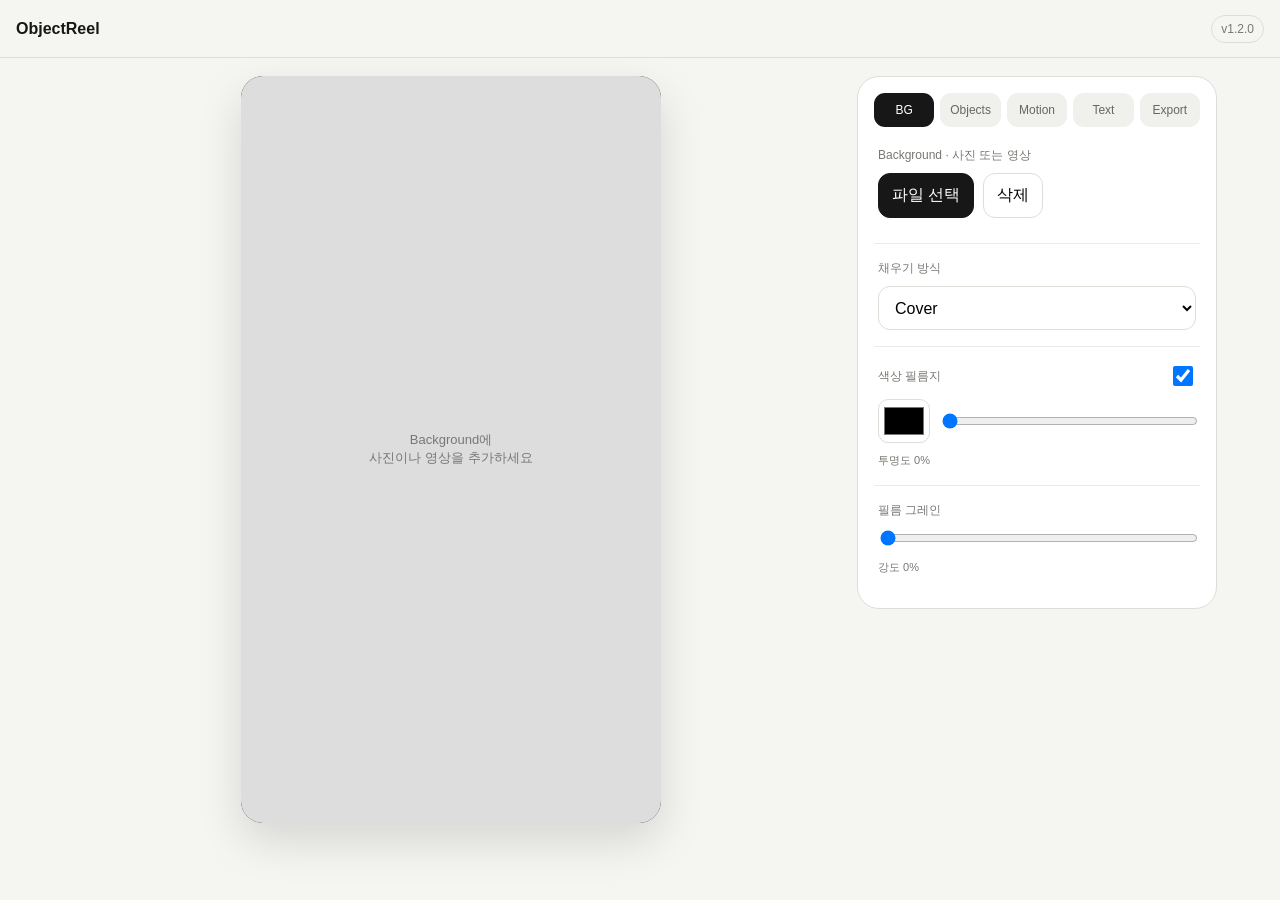
==== commit 8cc7372e: "refactor: stable editor architecture v1.2.0" ====
--- a/index.html
+++ b/index.html
@@ -5,36 +5,41 @@
 <style>
 :root{--bg:#f5f5f2;--panel:#fff;--ink:#171717;--muted:#777773;--line:#deded8}*{box-sizing:border-box}html,body{margin:0;background:var(--bg);color:var(--ink);font-family:Pretendard,-apple-system,BlinkMacSystemFont,"Segoe UI",sans-serif}button,input,select,textarea{font:inherit}.top{height:58px;padding:0 16px;display:flex;align-items:center;justify-content:space-between;position:sticky;top:0;z-index:70;background:rgba(245,245,242,.96);border-bottom:1px solid var(--line);backdrop-filter:blur(12px)}.brand{font-weight:750}.version{font-size:12px;color:var(--muted);border:1px solid var(--line);padding:6px 9px;border-radius:999px}.workspace{display:grid;grid-template-columns:minmax(0,1fr) 360px;gap:18px;max-width:1190px;margin:auto;padding:18px}.stage-wrap{display:flex;justify-content:center;align-items:flex-start}.stage-shell{width:min(100%,420px);aspect-ratio:9/16;border-radius:22px;overflow:hidden;box-shadow:0 18px 45px rgba(0,0,0,.13);position:sticky;top:76px;background:#111;z-index:20;transition:transform .38s cubic-bezier(.22,.8,.3,1),border-radius .38s ease,box-shadow .38s ease;transform-origin:top center}.stage{width:100%;height:100%;position:relative;overflow:hidden;background:#ddd;touch-action:none}.bg-media{position:absolute;inset:0;width:100%;height:100%;object-fit:cover}.bg-filter,.grain-layer{position:absolute;inset:0;pointer-events:none}.bg-filter{z-index:4}.grain-layer{z-index:5;mix-blend-mode:soft-light}.empty{position:absolute;inset:0;display:grid;place-items:center;text-align:center;color:#777;font-size:13px;padding:24px}.object{position:absolute;width:45%;transform-origin:center;touch-action:none;user-select:none;-webkit-user-drag:none}.object.selected{outline:1px solid rgba(255,255,255,.82);outline-offset:3px}.text-item{position:absolute;z-index:100;transform:translate(-50%,-50%);text-align:center;font-weight:700;line-height:1.18;text-shadow:0 2px 15px rgba(0,0,0,.25);white-space:pre-wrap;pointer-events:none;max-width:84%;word-break:keep-all}.text-item.selected{outline:1px dashed rgba(255,255,255,.72);outline-offset:5px}.panel{height:max-content;background:#fff;border:1px solid var(--line);border-radius:22px;padding:16px}.tabs{display:grid;grid-template-columns:repeat(5,1fr);gap:6px;margin-bottom:10px}.tab{border:0;background:#f0f0ec;color:#666;border-radius:11px;padding:10px 4px;font-size:12px}.tab.active{background:#171717;color:#fff}.section{display:none}.section.active{display:block}.group{padding:16px 4px;border-top:1px solid #ecece7}.group:first-child{border-top:0;padding-top:10px}.label{display:block;font-size:12px;color:var(--muted);margin-bottom:9px}.row{display:flex;gap:9px;align-items:center;flex-wrap:wrap}.btn{border:1px solid var(--line);background:#fff;border-radius:12px;padding:11px 13px;cursor:pointer;min-height:44px}.btn.primary{background:#171717;color:#fff;border-color:#171717}.btn.danger{color:#a23a3a}.btn:disabled{opacity:.42}.file{display:none}.select,.text-input{width:100%;border:1px solid var(--line);background:#fff;border-radius:12px;padding:11px 12px;min-height:44px}.range{width:100%}.hint,.status{font-size:11px;color:var(--muted);line-height:1.55;margin-top:9px}.objects-list,.texts-list{display:flex;gap:8px;overflow:auto;padding:4px 1px 6px}.thumb-wrap,.text-chip{position:relative;flex:0 0 58px}.thumb{width:58px;height:74px;border:1px solid var(--line);border-radius:10px;background:#f5f5f2;object-fit:contain;padding:3px}.thumb-wrap.selected .thumb{border-color:#171717;box-shadow:0 0 0 1px #171717}.badge{position:absolute;right:-3px;top:-4px;min-width:19px;height:19px;padding:0 4px;border-radius:10px;display:grid;place-items:center;background:#fff;border:1px solid var(--line);font-size:9px}.text-chip{flex-basis:76px;height:48px;border:1px solid var(--line);border-radius:10px;background:#f5f5f2;padding:7px;font-size:10px;overflow:hidden;display:flex;align-items:center;justify-content:center;text-align:center}.text-chip.selected{border-color:#171717;box-shadow:0 0 0 1px #171717}.value{font-size:11px;color:var(--muted);min-width:52px;text-align:right}.control-row{display:grid;grid-template-columns:1fr auto;gap:10px;align-items:center}.color-row{display:grid;grid-template-columns:52px 1fr;gap:10px;align-items:center}.color-input{width:52px;height:44px;padding:3px;border:1px solid var(--line);border-radius:10px;background:#fff}.switch-row{display:flex;justify-content:space-between;gap:12px;align-items:center}.switch-row input{width:20px;height:20px}.bottom-mobile{display:none}@keyframes floaty{0%,100%{margin-top:0;transform:translate(-50%,-50%) rotate(var(--rot))}50%{margin-top:-12px;transform:translate(-50%,-50%) rotate(calc(var(--rot) + 1.5deg))}}@keyframes sway{0%,100%{transform:translate(-50%,-50%) rotate(calc(var(--rot) - 3deg))}50%{transform:translate(-50%,-50%) rotate(calc(var(--rot) + 3deg))}}@keyframes zoom{0%,100%{transform:translate(-50%,-50%) scale(1) rotate(var(--rot))}50%{transform:translate(-50%,-50%) scale(1.06) rotate(var(--rot))}}@keyframes drift{0%,100%{margin-left:-8px;margin-top:0}50%{margin-left:8px;margin-top:-7px}}@keyframes thunk{0%,100%{transform:translate(-50%,-50%) rotate(calc(var(--rot) - 4deg));margin-left:-10px}25%{transform:translate(-50%,-50%) rotate(calc(var(--rot) + 3deg));margin-left:8px}50%{transform:translate(-50%,-50%) rotate(calc(var(--rot) - 2deg));margin-left:-6px}75%{transform:translate(-50%,-50%) rotate(calc(var(--rot) + 4deg));margin-left:10px}}
 @media(max-width:820px){.workspace{display:block;padding:0 12px 150px}.stage-wrap{position:sticky;top:58px;z-index:35;background:var(--bg);padding:10px 0 12px;min-height:590px}.stage-shell{position:relative;top:0;width:min(100%,320px);margin:auto;box-shadow:0 10px 28px rgba(0,0,0,.12)}body.preview-compact .stage-shell{transform:scale(.65);border-radius:18px;box-shadow:0 8px 22px rgba(0,0,0,.1)}.panel{margin:14px 0 28px;padding:16px 16px 28px}.group{padding:18px 4px}.group:first-child{padding-top:14px}.bottom-mobile{display:block;position:fixed;left:0;right:0;bottom:0;padding:12px 16px calc(14px + env(safe-area-inset-bottom));background:rgba(245,245,242,.96);border-top:1px solid var(--line);z-index:80;backdrop-filter:blur(12px)}.bottom-mobile .btn{width:100%;min-height:54px;border-radius:14px}}
-</style><link rel="stylesheet" href="./mobile-layout-v1.1.9.css?v=1.1.9"></head>
-<body><header class="top"><div class="brand">ObjectReel</div><div class="version">v1.1.9</div></header><main class="workspace"><div class="stage-wrap"><div class="stage-shell"><div id="stage" class="stage"><div id="emptyBg" class="empty">Background에<br>사진이나 영상을 추가하세요</div><div id="bgFilter" class="bg-filter"></div><div id="grainLayer" class="grain-layer"></div><div id="textContainer"></div></div></div></div><aside class="panel"><div class="tabs"><button class="tab active" data-tab="bg">BG</button><button class="tab" data-tab="obj">Objects</button><button class="tab" data-tab="motion">Motion</button><button class="tab" data-tab="text">Text</button><button class="tab" data-tab="export">Export</button></div>
+</style><link rel="stylesheet" href="./mobile-layout-v1.2.0.css?v=1.2.0"></head>
+<body><header class="top"><div class="brand">ObjectReel</div><div class="version">v1.2.0</div></header><main class="workspace"><div class="stage-wrap"><div class="stage-shell"><div id="stage" class="stage"><div id="emptyBg" class="empty">Background에<br>사진이나 영상을 추가하세요</div><div id="bgFilter" class="bg-filter"></div><div id="grainLayer" class="grain-layer"></div><div id="textContainer"></div></div></div><div class="mobile-tabs tabs"><button class="tab active" data-tab="bg">BG</button><button class="tab" data-tab="obj">Objects</button><button class="tab" data-tab="motion">Motion</button><button class="tab" data-tab="text">Text</button><button class="tab" data-tab="export">Export</button></div><div class="control-buffer">아래에서 항목을 선택하고 조절하세요</div></div><aside class="panel"><div class="tabs"><button class="tab active" data-tab="bg">BG</button><button class="tab" data-tab="obj">Objects</button><button class="tab" data-tab="motion">Motion</button><button class="tab" data-tab="text">Text</button><button class="tab" data-tab="export">Export</button></div>
 <section class="section active" id="sec-bg"><div class="group"><span class="label">Background · 사진 또는 영상</span><div class="row"><label class="btn primary" for="bgInput">파일 선택</label><input id="bgInput" class="file" type="file" accept="image/*,video/*"><button class="btn" id="clearBg">삭제</button></div><div id="bgStatus" class="status"></div></div><div class="group"><span class="label">채우기 방식</span><select id="bgFit" class="select"><option value="cover">Cover</option><option value="contain">Fit</option></select></div><div class="group"><div class="switch-row"><span class="label" style="margin:0">색상 필름지</span><input id="filmEnabled" type="checkbox" checked></div><div class="color-row" style="margin-top:10px"><input id="bgFilterColor" class="color-input" type="color" value="#000000"><input id="bgFilterOpacity" class="range" type="range" min="0" max="100" value="0"></div><div id="bgFilterValue" class="status">투명도 0%</div></div><div class="group"><span class="label">필름 그레인</span><input id="grainAmount" class="range" type="range" min="0" max="100" value="0"><div id="grainValue" class="status">강도 0%</div></div></section>
-<section class="section" id="sec-obj"><div class="group"><span class="label">Foreground Objects</span><div class="row"><label class="btn primary" for="objInput">사진 추가</label><input id="objInput" class="file" type="file" accept="image/*" multiple><button id="cutoutSelected" class="btn">선택 누끼 따기</button><button id="removeSelected" class="btn danger">선택 삭제</button></div><div id="removeStatus" class="status"></div></div><div class="group"><div id="objectsList" class="objects-list"></div></div><div class="group"><span class="label">이미지 프레임</span><select id="objFrame" class="select"><option value="none">None</option><option value="rounded">Rounded</option><option value="thin">Thin Border</option><option value="polaroid">Polaroid</option><option value="shadow">Soft Shadow</option><option value="film">Film Frame</option></select></div><div class="group"><span class="label">X 위치</span><div class="control-row"><input id="objX" class="range" type="range" min="0" max="100" value="50"><span id="objXVal" class="value">50</span></div><span class="label" style="margin-top:14px">Y 위치</span><div class="control-row"><input id="objY" class="range" type="range" min="0" max="100" value="50"><span id="objYVal" class="value">50</span></div></div><div class="group"><span class="label">크기</span><input id="objScale" class="range" type="range" min="20" max="180" value="100"><span class="label" style="margin-top:14px">회전</span><div class="control-row"><input id="objRotate" class="range" type="range" min="-180" max="180" value="0"><span id="objRotateVal" class="value">0°</span></div><div class="row" style="margin-top:10px"><button id="rotLeft" class="btn">↶ 90°</button><button id="rotRight" class="btn">↷ 90°</button></div></div></section>
-<section class="section" id="sec-motion"><div class="group"><span class="label">선택 오브젝트 모션</span><select id="motionType" class="select"><option value="none">None</option><option value="float">Float</option><option value="sway">Sway</option><option value="zoom">Slow Zoom</option><option value="drift">Drift</option><option value="thunk">뚱땅 좌우 흔들림</option></select></div><div class="group"><span class="label">모션 속도</span><input id="motionSpeed" class="range" type="range" min="0.8" max="8" step="0.2" value="4"></div><div class="group"><span class="label">여러 오브젝트 재생</span><select id="sequenceMode" class="select"><option value="together">동시에 보기</option><option value="sequence">순차 전환</option></select></div><div class="group"><span class="label">전환 효과</span><select id="transitionEffect" class="select"><option value="cut">바로 전환</option><option value="dissolve">디졸브</option><option value="fade">페이드 인·아웃</option></select></div><div class="group"><span class="label">전환 시간</span><input id="transitionDuration" class="range" type="range" min="0.2" max="1.5" step="0.1" value="0.6"><div id="transitionValue" class="status">0.6초</div></div></section>
+<section class="section" id="sec-obj"><div class="group"><span class="label">Foreground Objects</span><div class="row"><label class="btn primary" for="objInput">사진 추가</label><input id="objInput" class="file" type="file" accept="image/*" multiple><button id="cutoutSelected" class="btn">선택 누끼 따기</button><button id="removeSelected" class="btn danger">선택 삭제</button></div><div id="removeStatus" class="status"></div></div><div class="group"><div id="objectsList" class="objects-list"></div></div><div class="group"><span class="label">이미지 프레임</span><select id="objFrame" class="select"><option value="none">None</option><option value="rounded">Rounded</option><option value="thin">Thin Border</option><option value="polaroid">Polaroid</option><option value="shadow">Soft Shadow</option><option value="film">Film Frame</option><option value="pinking">Pinking Edge</option></select></div><div class="group"><span class="label">X 위치</span><div class="control-row"><input id="objX" class="range" type="range" min="0" max="100" value="50"><span id="objXVal" class="value">50</span></div><span class="label" style="margin-top:14px">Y 위치</span><div class="control-row"><input id="objY" class="range" type="range" min="0" max="100" value="50"><span id="objYVal" class="value">50</span></div></div><div class="group"><span class="label">크기</span><input id="objScale" class="range" type="range" min="20" max="180" value="100"><span class="label" style="margin-top:14px">회전</span><div class="control-row"><input id="objRotate" class="range" type="range" min="-180" max="180" value="0"><span id="objRotateVal" class="value">0°</span></div><div class="row" style="margin-top:10px"><button id="rotLeft" class="btn">↶ 90°</button><button id="rotRight" class="btn">↷ 90°</button></div></div></section>
+<section class="section" id="sec-motion"><div class="group"><span class="label">오브젝트 선택</span><div id="motionObjectsList" class="objects-list"></div><div class="hint">사진마다 다른 모션을 지정할 수 있습니다.</div></div><div class="group"><span class="label">선택 오브젝트 모션</span><select id="motionType" class="select"><option value="none">None</option><option value="float">Float</option><option value="sway">Sway</option><option value="side">Side Rock</option><option value="drift">Drift</option><option value="zoom">Slow Zoom</option><option value="bounce">Bounce</option><option value="pulse">Pulse</option><option value="orbit">Orbit</option><option value="swing">Swing</option><option value="jitter">Jitter</option><option value="thunk">Wobble</option></select></div><div class="group"><span class="label">모션 속도</span><input id="motionSpeed" class="range" type="range" min="0.8" max="8" step="0.2" value="4"></div><div class="group"><span class="label">여러 오브젝트 재생</span><select id="sequenceMode" class="select"><option value="together">동시에 보기</option><option value="sequence">순차 전환</option></select></div><div class="group"><span class="label">전환 효과</span><select id="transitionEffect" class="select"><option value="cut">바로 전환</option><option value="dissolve">디졸브</option><option value="fade">페이드 인·아웃</option></select></div><div class="group"><span class="label">전환 시간</span><input id="transitionDuration" class="range" type="range" min="0.2" max="1.5" step="0.1" value="0.6"><div id="transitionValue" class="status">0.6초</div></div></section>
 <section class="section" id="sec-text"><div class="group"><span class="label">텍스트 레이어</span><div class="row"><button id="addText" class="btn primary">+ 텍스트 추가</button><button id="removeText" class="btn danger">선택 삭제</button></div><div id="textsList" class="texts-list" style="margin-top:10px"></div></div><div class="group"><span class="label">내용</span><textarea id="textInput" class="text-input" rows="3" placeholder="텍스트를 입력하세요"></textarea></div><div class="group"><span class="label">서체</span><select id="fontFamily" class="select"></select><div class="row" style="margin-top:10px"><label class="btn" for="fontFileInput">폰트 파일 추가</label><input id="fontFileInput" class="file" type="file" accept=".ttf,.otf,.woff,.woff2" multiple><button id="localFontsBtn" class="btn">기기 서체 찾기</button></div><div id="fontStatus" class="status">TTF/OTF/WOFF/WOFF2 파일을 직접 추가할 수 있습니다.</div></div><div class="group"><span class="label">폰트 컬러</span><input id="textColor" class="color-input" type="color" value="#ffffff"></div><div class="group"><span class="label">크기</span><input id="textSize" class="range" type="range" min="12" max="96" value="28"></div><div class="group"><span class="label">X 위치</span><div class="control-row"><input id="textX" class="range" type="range" min="0" max="100" value="50"><span id="textXVal" class="value">50</span></div><span class="label" style="margin-top:14px">Y 위치</span><div class="control-row"><input id="textY" class="range" type="range" min="0" max="100" value="76"><span id="textYVal" class="value">76</span></div></div></section>
-<section class="section" id="sec-export"><div class="group"><span class="label">영상 길이</span><select id="duration" class="select"><option value="6">6초</option><option value="10" selected>10초</option><option value="15">15초</option><option value="20">20초</option></select></div><div class="group"><button id="exportBtn" class="btn primary" style="width:100%">영상 만들기</button><div id="exportStatus" class="status">미리보기의 필름/프레임/텍스트 설정을 영상에도 적용합니다.</div></div><div class="group"><button id="resetAll" class="btn danger" style="width:100%">프로젝트 초기화</button></div></section></aside></main><div class="bottom-mobile"><button class="btn primary" id="mobileExport">영상 만들기</button></div>
+<section class="section" id="sec-export"><div class="group"><span class="label">프로젝트 저장</span><button id="saveProject" class="btn" style="width:100%">지금 저장</button><div id="saveStatus" class="status">자동 저장 사용 중</div></div><div class="group"><span class="label">영상 길이</span><select id="duration" class="select"><option value="6">6초</option><option value="10" selected>10초</option><option value="15">15초</option><option value="20">20초</option></select></div><div class="group"><button id="exportBtn" class="btn primary" style="width:100%">영상 만들기</button><div id="exportStatus" class="status">미리보기의 필름/프레임/텍스트 설정을 영상에도 적용합니다.</div></div><div class="group"><button id="resetAll" class="btn danger" style="width:100%">프로젝트 초기화</button></div></section></aside></main><div class="bottom-mobile"><button class="btn primary" id="mobileExport">영상 만들기</button></div>
 <script type="module">
-const VERSION='1.1.9',$=id=>document.getElementById(id),stage=$('stage');const state={bg:null,bgKind:null,bgFit:'cover',filmEnabled:true,bgFilterColor:'#000000',bgFilterOpacity:0,grainAmount:0,objects:[],selected:null,texts:[],selectedText:null,customFonts:[],sequenceMode:'together',transitionEffect:'cut',transitionDuration:.6,duration:10};let bgEl=null,drag=null,saveTimer=null,db=null,removerModule=null,previewStart=performance.now();
+const VERSION='1.2.0',$=id=>document.getElementById(id),stage=$('stage');const state={bg:null,bgKind:null,bgFit:'cover',filmEnabled:true,bgFilterColor:'#000000',bgFilterOpacity:0,grainAmount:0,objects:[],selected:null,texts:[],selectedText:null,customFonts:[],sequenceMode:'together',transitionEffect:'cut',transitionDuration:.6,duration:10};let bgEl=null,drag=null,saveTimer=null,db=null,removerModule=null,previewStart=performance.now();
 const builtinFonts=[['Pretendard','Pretendard, sans-serif'],['Apple SD Gothic Neo','Apple SD Gothic Neo, sans-serif'],['맑은 고딕','Malgun Gothic, sans-serif'],['나눔고딕','NanumGothic, sans-serif'],['나눔명조','NanumMyeongjo, serif'],['본고딕 / Noto Sans KR','Noto Sans KR, sans-serif'],['바탕','Batang, serif'],['궁서','Gungsuh, serif'],['Arial','Arial, sans-serif'],['Georgia','Georgia, serif'],['Times New Roman','Times New Roman, serif'],['Courier New','Courier New, monospace'],['System','system-ui, sans-serif']];
-function uid(){return Math.random().toString(36).slice(2)}function dataURL(file){return new Promise((res,rej)=>{const r=new FileReader();r.onload=()=>res(r.result);r.onerror=rej;r.readAsDataURL(file)})}async function dataURLToFile(src){const b=await(await fetch(src)).blob();return new File([b],'object.jpg',{type:b.type||'image/jpeg'})}function openDB(){return new Promise((res,rej)=>{const q=indexedDB.open('ObjectReelDB',1);q.onupgradeneeded=()=>{if(!q.result.objectStoreNames.contains('project'))q.result.createObjectStore('project')};q.onsuccess=()=>{db=q.result;res(db)};q.onerror=()=>rej(q.error)})}async function saveState(){try{if(!db)await openDB();db.transaction('project','readwrite').objectStore('project').put(structuredClone(state),'current')}catch(e){console.warn(e)}}function scheduleSave(){clearTimeout(saveTimer);saveTimer=setTimeout(saveState,250)}async function restore(){try{if(!db)await openDB();const q=db.transaction('project','readonly').objectStore('project').get('current');const s=await new Promise(r=>{q.onsuccess=()=>r(q.result);q.onerror=()=>r(null)});if(s)Object.assign(state,s);state.objects=(state.objects||[]).map(o=>({...o,processing:false,frame:o.frame||'none'}));if(!Array.isArray(state.texts))state.texts=[];if(!state.texts.length&&s?.text)state.texts=[{id:uid(),text:s.text,x:50,y:s.textY||76,size:s.textSize||28,color:s.textColor||'#ffffff',font:s.fontFamily||'Pretendard, sans-serif'}];if(state.texts.length&&!state.selectedText)state.selectedText=state.texts[0].id;state.customFonts=state.customFonts||[]}catch(e){}}
-function selectTab(n){document.querySelectorAll('.tab').forEach(b=>b.classList.toggle('active',b.dataset.tab===n));document.querySelectorAll('.section').forEach(s=>s.classList.toggle('active',s.id==='sec-'+n))}document.querySelectorAll('.tab').forEach(b=>b.onclick=()=>selectTab(b.dataset.tab));
+function uid(){return Math.random().toString(36).slice(2)}function dataURL(file){return new Promise((res,rej)=>{const r=new FileReader();r.onload=()=>res(r.result);r.onerror=rej;r.readAsDataURL(file)})}async function dataURLToFile(src){const b=await(await fetch(src)).blob();return new File([b],'object.jpg',{type:b.type||'image/jpeg'})}function openDB(){return new Promise((res,rej)=>{const q=indexedDB.open('ObjectReelDB',1);q.onupgradeneeded=()=>{if(!q.result.objectStoreNames.contains('project'))q.result.createObjectStore('project')};q.onsuccess=()=>{db=q.result;res(db)};q.onerror=()=>rej(q.error)})}async function saveState(){try{if(!db)await openDB();await new Promise((res,rej)=>{const q=db.transaction('project','readwrite').objectStore('project').put(state,'current');q.onsuccess=()=>res();q.onerror=()=>rej(q.error)});const el=$('saveStatus');if(el)el.textContent='저장됨 · '+new Date().toLocaleTimeString([],{hour:'2-digit',minute:'2-digit'})}catch(e){console.warn(e);const el=$('saveStatus');if(el)el.textContent='저장 실패 · 다시 시도해 주세요'}}function scheduleSave(delay=900){clearTimeout(saveTimer);saveTimer=setTimeout(saveState,delay)}async function restore(){try{if(!db)await openDB();const q=db.transaction('project','readonly').objectStore('project').get('current');const s=await new Promise(r=>{q.onsuccess=()=>r(q.result);q.onerror=()=>r(null)});if(s)Object.assign(state,s);state.objects=(state.objects||[]).map(o=>({...o,processing:false,frame:o.frame||'none'}));if(!Array.isArray(state.texts))state.texts=[];if(!state.texts.length&&s?.text)state.texts=[{id:uid(),text:s.text,x:50,y:s.textY||76,size:s.textSize||28,color:s.textColor||'#ffffff',font:s.fontFamily||'Pretendard, sans-serif'}];if(state.texts.length&&!state.selectedText)state.selectedText=state.texts[0].id;state.customFonts=state.customFonts||[]}catch(e){}}
+function selectTab(n){document.querySelectorAll('.tab').forEach(b=>b.classList.toggle('active',b.dataset.tab===n));document.querySelectorAll('.section').forEach(s=>s.classList.toggle('active',s.id==='sec-'+n))}function revealControls(){if(innerWidth>820)return;requestAnimationFrame(()=>{const panel=document.querySelector('.panel');if(!panel)return;const y=panel.getBoundingClientRect().top+scrollY-12;scrollTo({top:Math.max(0,y),behavior:'smooth'})})}document.querySelectorAll('.tab').forEach(b=>b.onclick=()=>{selectTab(b.dataset.tab);revealControls()});
 function makeGrain(){const c=document.createElement('canvas');c.width=c.height=96;const x=c.getContext('2d'),im=x.createImageData(96,96);for(let i=0;i<im.data.length;i+=4){const v=Math.random()*255|0;im.data[i]=im.data[i+1]=im.data[i+2]=v;im.data[i+3]=90}x.putImageData(im,0,0);return c}const grainTile=makeGrain(),grainURL=grainTile.toDataURL();
 function renderBg(){if(bgEl)bgEl.remove();bgEl=null;$('emptyBg').style.display=state.bg?'none':'grid';if(state.bg){bgEl=document.createElement(state.bgKind==='video'?'video':'img');bgEl.src=state.bg;if(state.bgKind==='video'){bgEl.muted=true;bgEl.loop=true;bgEl.playsInline=true;bgEl.autoplay=true;bgEl.play().catch(()=>{})}bgEl.className='bg-media';bgEl.style.objectFit=state.bgFit;stage.prepend(bgEl)}renderFilm()}function renderFilm(){$('bgFilter').style.background=state.bgFilterColor;$('bgFilter').style.opacity=state.filmEnabled?(state.bgFilterOpacity||0)/100:0;$('grainLayer').style.backgroundImage=`url(${grainURL})`;$('grainLayer').style.backgroundRepeat='repeat';$('grainLayer').style.opacity=(state.grainAmount||0)/100*.42;$('bgFilterValue').textContent='투명도 '+(state.bgFilterOpacity||0)+'%';$('grainValue').textContent='강도 '+(state.grainAmount||0)+'%'}
-function frameStyle(o,el){el.style.border='0';el.style.padding='0';el.style.background='transparent';el.style.borderRadius='0';el.style.boxShadow='none';el.style.filter='none';const f=o.frame||'none';if(f==='rounded')el.style.borderRadius='18px';if(f==='thin'){el.style.border='2px solid rgba(255,255,255,.9)'}if(f==='polaroid'){el.style.padding='4% 4% 13%';el.style.background='#fff';el.style.boxShadow='0 6px 18px rgba(0,0,0,.16)'}if(f==='shadow')el.style.filter='drop-shadow(0 9px 14px rgba(0,0,0,.28))';if(f==='film'){el.style.border='9px solid #171717';el.style.padding='2px';el.style.background='#171717'}}function applyTransform(o,el){el.style.left=(o.x??50)+'%';el.style.top=(o.y??50)+'%';el.style.width=(45*(o.scale||1))+'%';el.style.setProperty('--rot',(o.rotate||0)+'deg');el.style.transform=`translate(-50%,-50%) rotate(${o.rotate||0}deg)`;frameStyle(o,el);const m=o.motion||'none',a=m==='float'?'floaty':m==='sway'?'sway':m==='zoom'?'zoom':m==='drift'?'drift':m==='thunk'?'thunk':null;el.style.animation=a?`${a} ${o.speed||4}s ease-in-out infinite`:'none'}
-function renderObjects(){stage.querySelectorAll('.object').forEach(e=>e.remove());const list=$('objectsList');list.innerHTML='';state.objects.forEach((o,i)=>{const img=document.createElement('img');img.src=o.src;img.className='object'+(o.id===state.selected?' selected':'');img.dataset.id=o.id;img.style.zIndex=10+i;applyTransform(o,img);img.onpointerdown=startDrag;stage.appendChild(img);const w=document.createElement('div');w.className='thumb-wrap'+(o.id===state.selected?' selected':'');const th=document.createElement('img');th.src=o.src;th.className='thumb';th.onclick=()=>{state.selected=o.id;renderObjects()};w.appendChild(th);if(o.cutout||o.processing){const b=document.createElement('span');b.className='badge';b.textContent=o.processing?'…':'✓';w.appendChild(b)}list.appendChild(w)});syncObject();previewStart=performance.now()}
+function pinkingClip(){const p=[],step=6,amp=2.4;for(let x=0;x<=100;x+=step)p.push(`${x}% ${((x/step)%2?amp:0)}%`);for(let y=0;y<=100;y+=step)p.push(`${100-(((y/step)%2)?amp:0)}% ${y}%`);for(let x=100;x>=0;x-=step)p.push(`${x}% ${100-(((x/step)%2)?amp:0)}%`);for(let y=100;y>=0;y-=step)p.push(`${(((y/step)%2)?amp:0)}% ${y}%`);return `polygon(${p.join(',')})`}
+function frameStyle(o,el){el.style.border='0';el.style.padding='0';el.style.background='transparent';el.style.borderRadius='0';el.style.boxShadow='none';el.style.filter='none';el.style.clipPath='none';const f=o.frame||'none';if(f==='rounded')el.style.borderRadius='18px';if(f==='thin')el.style.border='2px solid rgba(255,255,255,.9)';if(f==='polaroid'){el.style.padding='4% 4% 13%';el.style.background='#fff';el.style.boxShadow='0 6px 18px rgba(0,0,0,.16)'}if(f==='shadow')el.style.filter='drop-shadow(0 9px 14px rgba(0,0,0,.28))';if(f==='film'){el.style.border='9px solid #171717';el.style.padding='2px';el.style.background='#171717'}if(f==='pinking')el.style.clipPath=pinkingClip()}
+function motionAt(o,t){const d=Math.max(.6,o.speed||4),p=t*Math.PI*2/d,s=Math.sin(p),c=Math.cos(p),s2=Math.sin(p*2);let dx=0,dy=0,dr=0,sc=1;switch(o.motion){case'float':dy=-.012*s;break;case'sway':dr=.055*s;break;case'side':dx=.03*s;dr=.018*s;break;case'drift':dx=.018*s;dy=-.008*c;break;case'zoom':sc=1+.035*(s+1)/2;break;case'bounce':dy=-.018*Math.abs(s);break;case'pulse':sc=1+.045*(s+1)/2;break;case'orbit':dx=.018*c;dy=.010*s;break;case'swing':dr=.095*s;dy=.004*(1-c);break;case'jitter':dx=.006*Math.sin(p*3)+.003*Math.sin(p*7);dy=.004*Math.cos(p*5);dr=.018*Math.sin(p*4);break;case'thunk':dx=.022*s2;dr=.065*s2;break}return{dx,dy,dr,sc}}
+function applyTransform(o,el){el.style.left=(o.x??50)+'%';el.style.top=(o.y??50)+'%';el.style.width=(45*(o.scale||1))+'%';el.style.animation='none';el.style.margin='0';el.style.transform=`translate(-50%,-50%) rotate(${o.rotate||0}deg)`;frameStyle(o,el)}
+function makePickerThumb(o,list){const w=document.createElement('div');w.className='thumb-wrap'+(o.id===state.selected?' selected':'');const th=document.createElement('img');th.src=o.src;th.className='thumb';th.onclick=()=>{state.selected=o.id;renderObjects()};w.appendChild(th);if(o.cutout||o.processing){const b=document.createElement('span');b.className='badge';b.textContent=o.processing?'…':'✓';w.appendChild(b)}list.appendChild(w)}
+function renderObjects(){stage.querySelectorAll('.object').forEach(e=>e.remove());const lists=[$('objectsList'),$('motionObjectsList')].filter(Boolean);lists.forEach(l=>l.innerHTML='');state.objects.forEach((o,i)=>{const img=document.createElement('img');img.src=o.src;img.className='object'+(o.id===state.selected?' selected':'');img.dataset.id=o.id;img.style.zIndex=10+i;applyTransform(o,img);img.onpointerdown=startDrag;stage.appendChild(img);lists.forEach(list=>makePickerThumb(o,list))});syncObject();previewStart=performance.now()}
 function renderTexts(){const c=$('textContainer');c.innerHTML='';const list=$('textsList');list.innerHTML='';state.texts.forEach(t=>{const el=document.createElement('div');el.className='text-item'+(t.id===state.selectedText?' selected':'');el.textContent=t.text||'';el.style.left=(t.x??50)+'%';el.style.top=(t.y??76)+'%';el.style.fontSize=(t.size||28)+'px';el.style.color=t.color||'#fff';el.style.fontFamily=t.font||'Pretendard, sans-serif';c.appendChild(el);const chip=document.createElement('button');chip.type='button';chip.className='text-chip'+(t.id===state.selectedText?' selected':'');chip.textContent=(t.text||'텍스트').slice(0,18);chip.onclick=()=>{state.selectedText=t.id;renderTexts();syncText()};list.appendChild(chip)});syncText()}
 function syncObject(){const o=state.objects.find(x=>x.id===state.selected);$('objX').value=o?o.x??50:50;$('objY').value=o?o.y??50:50;$('objXVal').textContent=Math.round(o?o.x??50:50);$('objYVal').textContent=Math.round(o?o.y??50:50);$('objScale').value=o?Math.round((o.scale||1)*100):100;$('objRotate').value=o?o.rotate||0:0;$('objRotateVal').textContent=(o?o.rotate||0:0)+'°';$('objFrame').value=o?o.frame||'none':'none';$('motionType').value=o?o.motion||'none':'none';$('motionSpeed').value=o?o.speed||4:4;$('cutoutSelected').disabled=!o||o.processing}
 function refreshFontOptions(){const sel=$('fontFamily'),current=sel.value;sel.innerHTML='';builtinFonts.forEach(([label,val])=>{const o=document.createElement('option');o.value=val;o.textContent=label;sel.appendChild(o)});state.customFonts.forEach(f=>{const o=document.createElement('option');o.value=`"${f.name}"`;o.textContent='★ '+f.name;sel.appendChild(o)});if(current&&[...sel.options].some(o=>o.value===current))sel.value=current}
 function syncText(){refreshFontOptions();const t=state.texts.find(x=>x.id===state.selectedText),disabled=!t;['textInput','fontFamily','textColor','textSize','textX','textY','removeText'].forEach(id=>$(id).disabled=disabled);if(!t){$('textInput').value='';return}$('textInput').value=t.text||'';$('fontFamily').value=t.font||'Pretendard, sans-serif';$('textColor').value=t.color||'#ffffff';$('textSize').value=t.size||28;$('textX').value=t.x??50;$('textY').value=t.y??76;$('textXVal').textContent=Math.round(t.x??50);$('textYVal').textContent=Math.round(t.y??76)}
-function startDrag(e){e.preventDefault();const el=e.currentTarget,o=state.objects.find(x=>x.id===el.dataset.id);state.selected=o.id;drag={id:o.id,startX:e.clientX,startY:e.clientY,x:o.x??50,y:o.y??50};try{el.setPointerCapture(e.pointerId)}catch{}el.onpointermove=moveDrag;el.onpointerup=endDrag;syncObject()}function moveDrag(e){if(!drag)return;const r=stage.getBoundingClientRect(),o=state.objects.find(x=>x.id===drag.id);o.x=Math.max(0,Math.min(100,drag.x+(e.clientX-drag.startX)/r.width*100));o.y=Math.max(0,Math.min(100,drag.y+(e.clientY-drag.startY)/r.height*100));applyTransform(o,e.currentTarget);syncObject();scheduleSave()}function endDrag(e){drag=null;e.currentTarget.onpointermove=null;e.currentTarget.onpointerup=null;scheduleSave()}
+function startDrag(e){e.preventDefault();const el=e.currentTarget,o=state.objects.find(x=>x.id===el.dataset.id);state.selected=o.id;drag={id:o.id,startX:e.clientX,startY:e.clientY,x:o.x??50,y:o.y??50};try{el.setPointerCapture(e.pointerId)}catch{}el.onpointermove=moveDrag;el.onpointerup=endDrag;syncObject()}function moveDrag(e){if(!drag)return;const r=stage.getBoundingClientRect(),o=state.objects.find(x=>x.id===drag.id);o.x=Math.max(0,Math.min(100,drag.x+(e.clientX-drag.startX)/r.width*100));o.y=Math.max(0,Math.min(100,drag.y+(e.clientY-drag.startY)/r.height*100));applyTransform(o,e.currentTarget);syncObject()}function endDrag(e){drag=null;e.currentTarget.onpointermove=null;e.currentTarget.onpointerup=null;scheduleSave()}
 $('bgInput').onchange=async e=>{const f=e.target.files?.[0];if(!f)return;state.bg=await dataURL(f);state.bgKind=f.type.startsWith('video/')?'video':'image';renderBg();scheduleSave();e.target.value=''};$('clearBg').onclick=()=>{state.bg=null;state.bgKind=null;renderBg();scheduleSave()};$('bgFit').onchange=e=>{state.bgFit=e.target.value;if(bgEl)bgEl.style.objectFit=state.bgFit;scheduleSave()};$('filmEnabled').onchange=e=>{state.filmEnabled=e.target.checked;renderFilm();scheduleSave()};$('bgFilterColor').oninput=e=>{state.bgFilterColor=e.target.value;renderFilm();scheduleSave()};$('bgFilterOpacity').oninput=e=>{state.bgFilterOpacity=+e.target.value;renderFilm();scheduleSave()};$('grainAmount').oninput=e=>{state.grainAmount=+e.target.value;renderFilm();scheduleSave()};
 $('objInput').onchange=async e=>{for(const f of [...(e.target.files||[])]){const src=await dataURL(f);const o={id:uid(),src,originalSrc:src,x:50,y:50,scale:1,rotate:0,motion:'float',speed:4,processing:false,cutout:false,frame:'none'};state.objects.push(o);state.selected=o.id;renderObjects();scheduleSave()}e.target.value=''};$('cutoutSelected').onclick=async()=>{const o=state.objects.find(x=>x.id===state.selected);if(!o||o.processing)return;o.processing=true;renderObjects();$('removeStatus').textContent='선택한 오브젝트 누끼 처리 중…';try{if(!removerModule)removerModule=await import('https://esm.sh/@imgly/background-removal@1.7.0');const blob=await removerModule.removeBackground(await dataURLToFile(o.originalSrc||o.src),{output:{format:'image/png',quality:1}});o.src=await dataURL(new File([blob],'cutout.png',{type:'image/png'}));o.cutout=true;$('removeStatus').textContent='누끼 완료'}catch{$('removeStatus').textContent='누끼 처리 실패'}finally{o.processing=false;renderObjects();scheduleSave()}};$('removeSelected').onclick=()=>{state.objects=state.objects.filter(o=>o.id!==state.selected);state.selected=state.objects.at(-1)?.id||null;renderObjects();scheduleSave()};function updateSel(p,v){const o=state.objects.find(x=>x.id===state.selected);if(!o)return;o[p]=v;const el=stage.querySelector(`.object[data-id="${o.id}"]`);if(el)applyTransform(o,el);syncObject();scheduleSave()}$('objX').oninput=e=>updateSel('x',+e.target.value);$('objY').oninput=e=>updateSel('y',+e.target.value);$('objScale').oninput=e=>updateSel('scale',+e.target.value/100);$('objRotate').oninput=e=>updateSel('rotate',+e.target.value);$('objFrame').onchange=e=>updateSel('frame',e.target.value);$('rotLeft').onclick=()=>{const o=state.objects.find(x=>x.id===state.selected);if(o)updateSel('rotate',Math.max(-180,Math.min(180,(o.rotate||0)-90)))};$('rotRight').onclick=()=>{const o=state.objects.find(x=>x.id===state.selected);if(o)updateSel('rotate',Math.max(-180,Math.min(180,(o.rotate||0)+90)))};$('motionType').onchange=e=>updateSel('motion',e.target.value);$('motionSpeed').oninput=e=>updateSel('speed',+e.target.value);
 $('sequenceMode').onchange=e=>{state.sequenceMode=e.target.value;previewStart=performance.now();scheduleSave()};$('transitionEffect').onchange=e=>{state.transitionEffect=e.target.value;previewStart=performance.now();scheduleSave()};$('transitionDuration').oninput=e=>{state.transitionDuration=+e.target.value;$('transitionValue').textContent=Number(state.transitionDuration).toFixed(1)+'초';previewStart=performance.now();scheduleSave()};
 $('addText').onclick=()=>{const t={id:uid(),text:'텍스트',x:50,y:76,size:28,color:'#ffffff',font:'Pretendard, sans-serif'};state.texts.push(t);state.selectedText=t.id;renderTexts();scheduleSave()};$('removeText').onclick=()=>{state.texts=state.texts.filter(t=>t.id!==state.selectedText);state.selectedText=state.texts.at(-1)?.id||null;renderTexts();scheduleSave()};function updateText(p,v){const t=state.texts.find(x=>x.id===state.selectedText);if(!t)return;t[p]=v;renderTexts();scheduleSave()}$('textInput').oninput=e=>updateText('text',e.target.value);$('fontFamily').onchange=e=>updateText('font',e.target.value);$('textColor').oninput=e=>updateText('color',e.target.value);$('textSize').oninput=e=>updateText('size',+e.target.value);$('textX').oninput=e=>updateText('x',+e.target.value);$('textY').oninput=e=>updateText('y',+e.target.value);
 function prettyFontName(filename){const stem=filename.replace(/\.(ttf|otf|woff2?|TTF|OTF)$/,'');const map={'Cloudsofa_namgim-Regular':'Cloudsofa 남김','Griun_Cocochoitoon-Rg':'그리운 코코초이툰','hand-of-pray-662-fixed':'Hand of Pray','온글잎 박다현체':'온글잎 박다현체','온글잎 언즈체':'온글잎 언즈체','Browpencil_namgim-Regular':'Browpencil 남김'};return map[stem]||stem}async function loadFontRecord(rec){try{const buf=await(await fetch(rec.src)).arrayBuffer(),ff=new FontFace(rec.name,buf);await ff.load();document.fonts.add(ff);return true}catch{return false}}$('fontFileInput').onchange=async e=>{let count=0;for(const f of [...(e.target.files||[])]){try{const name=prettyFontName(f.name),src=await dataURL(f),ff=new FontFace(name,await f.arrayBuffer());await ff.load();document.fonts.add(ff);state.customFonts=state.customFonts.filter(x=>x.name!==name);state.customFonts.push({name,src});count++}catch{}}refreshFontOptions();$('fontStatus').textContent=count?`${count}개 폰트를 추가했습니다. 이 브라우저 프로젝트에 저장됩니다.`:'폰트를 불러오지 못했습니다.';scheduleSave();e.target.value=''};
 if(!('queryLocalFonts'in window)){$('localFontsBtn').disabled=true;$('localFontsBtn').title='이 브라우저는 기기 서체 탐색을 지원하지 않습니다.'}$('localFontsBtn').onclick=async()=>{try{const fonts=await window.queryLocalFonts(),existing=new Set(builtinFonts.map(x=>x[1]));fonts.slice(0,150).forEach(f=>{const val=`"${f.fullName}"`;if(!existing.has(val)){builtinFonts.push([`기기 · ${f.fullName}`,val]);existing.add(val)}});refreshFontOptions();$('fontStatus').textContent=`기기 서체 ${fonts.length}개를 찾았습니다.`}catch{$('fontStatus').textContent='기기 서체 접근이 허용되지 않았습니다.'}};
-$('duration').onchange=e=>{state.duration=+e.target.value;previewStart=performance.now();scheduleSave()};function op(idx,t,dur){if(state.sequenceMode!=='sequence'||state.objects.length<=1)return 1;const n=state.objects.length,slot=dur/n,start=idx*slot,end=(idx+1)*slot,tr=Math.min(state.transitionDuration||.6,slot*.45),fx=state.transitionEffect||'cut';if(fx==='cut')return t>=start&&t<end?1:0;if(fx==='fade'){if(t<start||t>=end)return 0;if(t<start+tr)return(t-start)/tr;if(t>end-tr)return(end-t)/tr;return 1}if(t<start-tr||t>end+tr)return 0;if(t<start)return(t-(start-tr))/tr;if(t>end)return 1-(t-end)/tr;return 1}function preview(now){const dur=state.duration||10,t=((now-previewStart)/1000)%dur;state.objects.forEach((o,i)=>{const el=stage.querySelector(`.object[data-id="${o.id}"]`);if(el)el.style.opacity=Math.max(0,Math.min(1,op(i,t,dur)))});requestAnimationFrame(preview)}
-function loadImage(src){return new Promise((res,rej)=>{const i=new Image();i.onload=()=>res(i);i.onerror=rej;i.src=src})}function drawFit(ctx,m,w,h,fit='cover'){const mw=m.videoWidth||m.naturalWidth||w,mh=m.videoHeight||m.naturalHeight||h,s=fit==='contain'?Math.min(w/mw,h/mh):Math.max(w/mw,h/mh),dw=mw*s,dh=mh*s;ctx.drawImage(m,(w-dw)/2,(h-dh)/2,dw,dh)}function wave(t,s){return Math.sin(t*Math.PI*2/s)}function rgb(h){const x=h.replace('#','');return[parseInt(x.slice(0,2),16),parseInt(x.slice(2,4),16),parseInt(x.slice(4,6),16)]}function roundRect(ctx,x,y,w,h,r){const rr=Math.min(r,w/2,h/2);ctx.beginPath();ctx.moveTo(x+rr,y);ctx.arcTo(x+w,y,x+w,y+h,rr);ctx.arcTo(x+w,y+h,x,y+h,rr);ctx.arcTo(x,y+h,x,y,rr);ctx.arcTo(x,y,x+w,y,rr);ctx.closePath()}function drawFramed(ctx,im,bw,bh,frame){const f=frame||'none';if(f==='shadow'){ctx.save();ctx.shadowColor='rgba(0,0,0,.35)';ctx.shadowBlur=34;ctx.shadowOffsetY=20;ctx.drawImage(im,-bw/2,-bh/2,bw,bh);ctx.restore();return}if(f==='polaroid'){const px=bw*.055,py=bw*.055,bottom=bw*.16;ctx.fillStyle='#fff';ctx.fillRect(-bw/2-px,-bh/2-py,bw+px*2,bh+py+bottom);ctx.drawImage(im,-bw/2,-bh/2,bw,bh);return}if(f==='thin'){ctx.drawImage(im,-bw/2,-bh/2,bw,bh);ctx.strokeStyle='rgba(255,255,255,.94)';ctx.lineWidth=Math.max(3,bw*.008);ctx.strokeRect(-bw/2,-bh/2,bw,bh);return}if(f==='film'){const b=Math.max(14,bw*.04);ctx.fillStyle='#171717';ctx.fillRect(-bw/2-b,-bh/2-b,bw+b*2,bh+b*2);ctx.drawImage(im,-bw/2,-bh/2,bw,bh);ctx.fillStyle='#eee';for(let x=-bw/2;x<bw/2;x+=bw/8){ctx.fillRect(x,-bh/2-b*.72,bw/18,b*.28);ctx.fillRect(x,bh/2+b*.44,bw/18,b*.28)}return}if(f==='rounded'){ctx.save();roundRect(ctx,-bw/2,-bh/2,bw,bh,Math.min(bw,bh)*.07);ctx.clip();ctx.drawImage(im,-bw/2,-bh/2,bw,bh);ctx.restore();return}ctx.drawImage(im,-bw/2,-bh/2,bw,bh)}
-async function exportVideo(){const status=$('exportStatus'),btn=$('exportBtn');btn.disabled=true;status.textContent='영상 준비 중…';try{if(!HTMLCanvasElement.prototype.captureStream||!window.MediaRecorder)throw 0;const W=1080,H=1920,dur=state.duration,canvas=document.createElement('canvas');canvas.width=W;canvas.height=H;const ctx=canvas.getContext('2d'),imgs={};for(const o of state.objects)imgs[o.id]=await loadImage(o.src);let bgi=null,bgv=null;if(state.bg){if(state.bgKind==='video'){bgv=document.createElement('video');bgv.src=state.bg;bgv.muted=true;bgv.playsInline=true;await new Promise((r,j)=>{bgv.onloadeddata=r;bgv.onerror=j});await bgv.play()}else bgi=await loadImage(state.bg)}const mime=['video/mp4;codecs=avc1','video/mp4','video/webm;codecs=vp9','video/webm'].find(t=>MediaRecorder.isTypeSupported(t));if(!mime)throw 0;const rec=new MediaRecorder(canvas.captureStream(30),{mimeType:mime,videoBitsPerSecond:1e7}),chunks=[];rec.ondataavailable=e=>{if(e.data.size)chunks.push(e.data)};const done=new Promise(r=>rec.onstop=r);rec.start(100);const started=performance.now(),gp=ctx.createPattern(grainTile,'repeat');await new Promise(resolve=>{function frame(now){const t=(now-started)/1000;ctx.clearRect(0,0,W,H);ctx.fillStyle='#ddd';ctx.fillRect(0,0,W,H);if(bgv)drawFit(ctx,bgv,W,H,state.bgFit);else if(bgi)drawFit(ctx,bgi,W,H,state.bgFit);if(state.filmEnabled&&state.bgFilterOpacity>0){const [r,g,b]=rgb(state.bgFilterColor);ctx.fillStyle=`rgba(${r},${g},${b},${state.bgFilterOpacity/100})`;ctx.fillRect(0,0,W,H)}if(state.grainAmount>0){ctx.save();ctx.globalAlpha=state.grainAmount/100*.28;ctx.fillStyle=gp;ctx.fillRect(0,0,W,H);ctx.restore()}state.objects.forEach((o,i)=>{const a=op(i,Math.min(t,dur-.001),dur);if(a<=0)return;const im=imgs[o.id],bw=W*.45*(o.scale||1),bh=bw*(im.naturalHeight/im.naturalWidth);let x=(o.x??50)/100*W,y=(o.y??50)/100*H,r=(o.rotate||0)*Math.PI/180,sc=1,wv=wave(t,o.speed||4);if(o.motion==='float')y-=18*wv;if(o.motion==='sway')r+=.05*wv;if(o.motion==='zoom')sc+=.03*(wv+1);if(o.motion==='drift'){x+=16*wv;y-=9*Math.cos(t*Math.PI*2/(o.speed||4))}if(o.motion==='thunk'){x+=20*Math.sin(t*Math.PI*4/(o.speed||2));r+=.07*Math.sin(t*Math.PI*4/(o.speed||2))}ctx.save();ctx.globalAlpha=a;ctx.translate(x,y);ctx.rotate(r);ctx.scale(sc,sc);drawFramed(ctx,im,bw,bh,o.frame);ctx.restore()});state.texts.forEach(tl=>{if(!tl.text)return;ctx.save();ctx.fillStyle=tl.color||'#fff';ctx.textAlign='center';ctx.textBaseline='middle';ctx.font=`700 ${(tl.size||28)*2.8}px ${tl.font||'Pretendard, sans-serif'}`;ctx.shadowColor='rgba(0,0,0,.22)';ctx.shadowBlur=14;const lines=(tl.text||'').split('\n');lines.forEach((line,j)=>ctx.fillText(line,(tl.x??50)/100*W,(tl.y??76)/100*H+j*(tl.size||28)*3.1));ctx.restore()});if(t<dur)requestAnimationFrame(frame);else resolve()}requestAnimationFrame(frame)});rec.stop();if(bgv)bgv.pause();await done;const blob=new Blob(chunks,{type:mime}),ext=mime.includes('mp4')?'mp4':'webm',url=URL.createObjectURL(blob),a=document.createElement('a');a.href=url;a.download=`ObjectReel-v${VERSION}.${ext}`;a.click();setTimeout(()=>URL.revokeObjectURL(url),30000);status.textContent='저장 완료'}catch(e){console.warn(e);status.textContent='현재 기기에서는 영상 저장이 지원되지 않을 수 있습니다.'}finally{btn.disabled=false}}
-$('exportBtn').onclick=exportVideo;$('mobileExport').onclick=()=>{selectTab('export');setTimeout(exportVideo,50)};$('resetAll').onclick=async()=>{if(confirm('현재 프로젝트를 초기화할까요?')){try{if(!db)await openDB();db.transaction('project','readwrite').objectStore('project').delete('current')}catch{}location.reload()}};function compactPreview(){if(innerWidth<=820)document.body.classList.toggle('preview-compact',scrollY>80);else document.body.classList.remove('preview-compact')}addEventListener('scroll',compactPreview,{passive:true});addEventListener('resize',compactPreview);
-await restore();for(const f of state.customFonts)await loadFontRecord(f);$('bgFit').value=state.bgFit||'cover';$('filmEnabled').checked=state.filmEnabled!==false;$('bgFilterColor').value=state.bgFilterColor||'#000000';$('bgFilterOpacity').value=state.bgFilterOpacity||0;$('grainAmount').value=state.grainAmount||0;$('sequenceMode').value=state.sequenceMode;$('transitionEffect').value=state.transitionEffect;$('transitionDuration').value=state.transitionDuration;$('transitionValue').textContent=Number(state.transitionDuration).toFixed(1)+'초';$('duration').value=state.duration;renderBg();renderObjects();renderTexts();compactPreview();requestAnimationFrame(preview);
+$('duration').onchange=e=>{state.duration=+e.target.value;previewStart=performance.now();scheduleSave()};function op(idx,t,dur){if(state.sequenceMode!=='sequence'||state.objects.length<=1)return 1;const n=state.objects.length,slot=dur/n,start=idx*slot,end=(idx+1)*slot,tr=Math.min(state.transitionDuration||.6,slot*.45),fx=state.transitionEffect||'cut';if(fx==='cut')return t>=start&&t<end?1:0;if(fx==='fade'){if(t<start||t>=end)return 0;if(t<start+tr)return(t-start)/tr;if(t>end-tr)return(end-t)/tr;return 1}if(t<start-tr||t>end+tr)return 0;if(t<start)return(t-(start-tr))/tr;if(t>end)return 1-(t-end)/tr;return 1}function preview(now){const dur=state.duration||10,t=((now-previewStart)/1000)%dur,r=stage.getBoundingClientRect();state.objects.forEach((o,i)=>{const el=stage.querySelector(`.object[data-id="${o.id}"]`);if(!el)return;el.style.opacity=Math.max(0,Math.min(1,op(i,t,dur)));const m=motionAt(o,t),deg=(o.rotate||0)+m.dr*180/Math.PI;el.style.transform=`translate(-50%,-50%) translate(${m.dx*r.width}px,${m.dy*r.height}px) rotate(${deg}deg) scale(${m.sc})`});requestAnimationFrame(preview)}
+function loadImage(src){return new Promise((res,rej)=>{const i=new Image();i.onload=()=>res(i);i.onerror=rej;i.src=src})}function drawFit(ctx,m,w,h,fit='cover'){const mw=m.videoWidth||m.naturalWidth||w,mh=m.videoHeight||m.naturalHeight||h,s=fit==='contain'?Math.min(w/mw,h/mh):Math.max(w/mw,h/mh),dw=mw*s,dh=mh*s;ctx.drawImage(m,(w-dw)/2,(h-dh)/2,dw,dh)}function wave(t,s){return Math.sin(t*Math.PI*2/s)}function rgb(h){const x=h.replace('#','');return[parseInt(x.slice(0,2),16),parseInt(x.slice(2,4),16),parseInt(x.slice(4,6),16)]}function roundRect(ctx,x,y,w,h,r){const rr=Math.min(r,w/2,h/2);ctx.beginPath();ctx.moveTo(x+rr,y);ctx.arcTo(x+w,y,x+w,y+h,rr);ctx.arcTo(x+w,y+h,x,y+h,rr);ctx.arcTo(x,y+h,x,y,rr);ctx.arcTo(x,y,x+w,y,rr);ctx.closePath()}function pinkingPath(ctx,bw,bh){const step=Math.max(10,Math.min(bw,bh)*.045),amp=step*.45,x0=-bw/2,y0=-bh/2,x1=bw/2,y1=bh/2;ctx.beginPath();ctx.moveTo(x0,y0);let flip=0;for(let x=x0;x<=x1;x+=step){ctx.lineTo(Math.min(x,x1),y0+(flip?amp:0));flip^=1}flip=0;for(let y=y0;y<=y1;y+=step){ctx.lineTo(x1-(flip?amp:0),Math.min(y,y1));flip^=1}flip=0;for(let x=x1;x>=x0;x-=step){ctx.lineTo(Math.max(x,x0),y1-(flip?amp:0));flip^=1}flip=0;for(let y=y1;y>=y0;y-=step){ctx.lineTo(x0+(flip?amp:0),Math.max(y,y0));flip^=1}ctx.closePath()}
+function drawFramed(ctx,im,bw,bh,frame){const f=frame||'none';if(f==='shadow'){ctx.save();ctx.shadowColor='rgba(0,0,0,.35)';ctx.shadowBlur=34;ctx.shadowOffsetY=20;ctx.drawImage(im,-bw/2,-bh/2,bw,bh);ctx.restore();return}if(f==='polaroid'){const px=bw*.055,py=bw*.055,bottom=bw*.16;ctx.fillStyle='#fff';ctx.fillRect(-bw/2-px,-bh/2-py,bw+px*2,bh+py+bottom);ctx.drawImage(im,-bw/2,-bh/2,bw,bh);return}if(f==='thin'){ctx.drawImage(im,-bw/2,-bh/2,bw,bh);ctx.strokeStyle='rgba(255,255,255,.94)';ctx.lineWidth=Math.max(3,bw*.008);ctx.strokeRect(-bw/2,-bh/2,bw,bh);return}if(f==='film'){const b=Math.max(14,bw*.04);ctx.fillStyle='#171717';ctx.fillRect(-bw/2-b,-bh/2-b,bw+b*2,bh+b*2);ctx.drawImage(im,-bw/2,-bh/2,bw,bh);ctx.fillStyle='#eee';for(let x=-bw/2;x<bw/2;x+=bw/8){ctx.fillRect(x,-bh/2-b*.72,bw/18,b*.28);ctx.fillRect(x,bh/2+b*.44,bw/18,b*.28)}return}if(f==='rounded'){ctx.save();roundRect(ctx,-bw/2,-bh/2,bw,bh,Math.min(bw,bh)*.07);ctx.clip();ctx.drawImage(im,-bw/2,-bh/2,bw,bh);ctx.restore();return}if(f==='pinking'){ctx.save();pinkingPath(ctx,bw,bh);ctx.clip();ctx.drawImage(im,-bw/2,-bh/2,bw,bh);ctx.restore();return}ctx.drawImage(im,-bw/2,-bh/2,bw,bh)}
+async function exportVideo(){const status=$('exportStatus'),btn=$('exportBtn');btn.disabled=true;status.textContent='영상 준비 중…';try{if(!HTMLCanvasElement.prototype.captureStream||!window.MediaRecorder)throw 0;const W=1080,H=1920,dur=state.duration,canvas=document.createElement('canvas');canvas.width=W;canvas.height=H;const ctx=canvas.getContext('2d'),imgs={};for(const o of state.objects)imgs[o.id]=await loadImage(o.src);let bgi=null,bgv=null;if(state.bg){if(state.bgKind==='video'){bgv=document.createElement('video');bgv.src=state.bg;bgv.muted=true;bgv.playsInline=true;await new Promise((r,j)=>{bgv.onloadeddata=r;bgv.onerror=j});await bgv.play()}else bgi=await loadImage(state.bg)}const mime=['video/mp4;codecs=avc1','video/mp4','video/webm;codecs=vp9','video/webm'].find(t=>MediaRecorder.isTypeSupported(t));if(!mime)throw 0;const rec=new MediaRecorder(canvas.captureStream(30),{mimeType:mime,videoBitsPerSecond:1e7}),chunks=[];rec.ondataavailable=e=>{if(e.data.size)chunks.push(e.data)};const done=new Promise(r=>rec.onstop=r);rec.start(100);const started=performance.now(),gp=ctx.createPattern(grainTile,'repeat');await new Promise(resolve=>{function frame(now){const t=(now-started)/1000;ctx.clearRect(0,0,W,H);ctx.fillStyle='#ddd';ctx.fillRect(0,0,W,H);if(bgv)drawFit(ctx,bgv,W,H,state.bgFit);else if(bgi)drawFit(ctx,bgi,W,H,state.bgFit);if(state.filmEnabled&&state.bgFilterOpacity>0){const [r,g,b]=rgb(state.bgFilterColor);ctx.fillStyle=`rgba(${r},${g},${b},${state.bgFilterOpacity/100})`;ctx.fillRect(0,0,W,H)}if(state.grainAmount>0){ctx.save();ctx.globalAlpha=state.grainAmount/100*.28;ctx.fillStyle=gp;ctx.fillRect(0,0,W,H);ctx.restore()}state.objects.forEach((o,i)=>{const a=op(i,Math.min(t,dur-.001),dur);if(a<=0)return;const im=imgs[o.id],bw=W*.45*(o.scale||1),bh=bw*(im.naturalHeight/im.naturalWidth);let x=(o.x??50)/100*W,y=(o.y??50)/100*H,r=(o.rotate||0)*Math.PI/180,sc=1;const mm=motionAt(o,t);x+=mm.dx*W;y+=mm.dy*H;r+=mm.dr;sc*=mm.scctx.save();ctx.globalAlpha=a;ctx.translate(x,y);ctx.rotate(r);ctx.scale(sc,sc);drawFramed(ctx,im,bw,bh,o.frame);ctx.restore()});state.texts.forEach(tl=>{if(!tl.text)return;ctx.save();ctx.fillStyle=tl.color||'#fff';ctx.textAlign='center';ctx.textBaseline='middle';ctx.font=`700 ${(tl.size||28)*2.8}px ${tl.font||'Pretendard, sans-serif'}`;ctx.shadowColor='rgba(0,0,0,.22)';ctx.shadowBlur=14;const lines=(tl.text||'').split('\n');lines.forEach((line,j)=>ctx.fillText(line,(tl.x??50)/100*W,(tl.y??76)/100*H+j*(tl.size||28)*3.1));ctx.restore()});if(t<dur)requestAnimationFrame(frame);else resolve()}requestAnimationFrame(frame)});rec.stop();if(bgv)bgv.pause();await done;const blob=new Blob(chunks,{type:mime}),ext=mime.includes('mp4')?'mp4':'webm',url=URL.createObjectURL(blob),a=document.createElement('a');a.href=url;a.download=`ObjectReel-v${VERSION}.${ext}`;a.click();setTimeout(()=>URL.revokeObjectURL(url),30000);status.textContent='저장 완료'}catch(e){console.warn(e);status.textContent='현재 기기에서는 영상 저장이 지원되지 않을 수 있습니다.'}finally{btn.disabled=false}}
+$('exportBtn').onclick=exportVideo;$('mobileExport').onclick=()=>{selectTab('export');setTimeout(exportVideo,50)};$('resetAll').onclick=async()=>{if(confirm('현재 프로젝트를 초기화할까요?')){try{if(!db)await openDB();db.transaction('project','readwrite').objectStore('project').delete('current')}catch{}location.reload()}};function compactPreview(){if(innerWidth<=820)document.body.classList.toggle('preview-compact',scrollY>48);else document.body.classList.remove('preview-compact')}addEventListener('scroll',compactPreview,{passive:true});addEventListener('resize',compactPreview);
+await restore();for(const f of state.customFonts)await loadFontRecord(f);$('bgFit').value=state.bgFit||'cover';$('filmEnabled').checked=state.filmEnabled!==false;$('bgFilterColor').value=state.bgFilterColor||'#000000';$('bgFilterOpacity').value=state.bgFilterOpacity||0;$('grainAmount').value=state.grainAmount||0;$('sequenceMode').value=state.sequenceMode;$('transitionEffect').value=state.transitionEffect;$('transitionDuration').value=state.transitionDuration;$('transitionValue').textContent=Number(state.transitionDuration).toFixed(1)+'초';$('duration').value=state.duration;renderBg();renderObjects();renderTexts();compactPreview();requestAnimationFrame(preview);if($('saveProject'))$('saveProject').onclick=saveState;document.addEventListener('visibilitychange',()=>{if(document.visibilityState==='hidden')saveState()});addEventListener('pagehide',()=>saveState());
 </script></body></html>
--- a/mobile-layout-v1.2.0.css
+++ b/mobile-layout-v1.2.0.css
@@ -0,0 +1,15 @@
+
+.mobile-tabs,.control-buffer{display:none}
+@media(max-width:820px){
+  .workspace{display:block!important;padding:0 12px 150px!important}
+  .stage-wrap{position:sticky!important;top:58px!important;z-index:50!important;width:100%!important;min-height:0!important;height:auto!important;padding:9px 0 0!important;display:flex!important;flex-direction:column!important;align-items:center!important;justify-content:flex-start!important;overflow:visible!important;background:var(--bg)!important}
+  .stage-shell{position:relative!important;top:auto!important;width:min(100%,320px)!important;margin:0 auto!important;flex:none!important;transform:none!important;transform-origin:top center!important;transition:width .32s cubic-bezier(.22,.8,.3,1),border-radius .32s ease,box-shadow .32s ease!important;box-shadow:0 10px 28px rgba(0,0,0,.12)!important}
+  body.preview-compact .stage-shell{width:min(65%,208px)!important;transform:none!important;border-radius:17px!important;box-shadow:0 7px 20px rgba(0,0,0,.10)!important}
+  .mobile-tabs{display:grid!important;width:100%!important;margin:10px 0 0!important;padding:8px 4px 10px!important;background:var(--bg)!important;border-bottom:1px solid var(--line)!important;box-shadow:0 7px 16px rgba(0,0,0,.045)!important}
+  .control-buffer{display:flex!important;width:100%!important;height:64px!important;align-items:center!important;justify-content:center!important;color:#8b8b86!important;font-size:12px!important;letter-spacing:-.01em!important;background:var(--bg)!important;border-bottom:1px solid rgba(222,222,216,.7)!important}
+  .panel{position:relative!important;z-index:10!important;margin:12px 0 28px!important;padding:16px 16px 28px!important;overflow:visible!important}
+  .panel>.tabs{display:none!important}
+  .section{position:relative!important;z-index:1!important}
+  .objects-list{scrollbar-width:none}.objects-list::-webkit-scrollbar{display:none}
+  .bottom-mobile{z-index:90!important}
+}
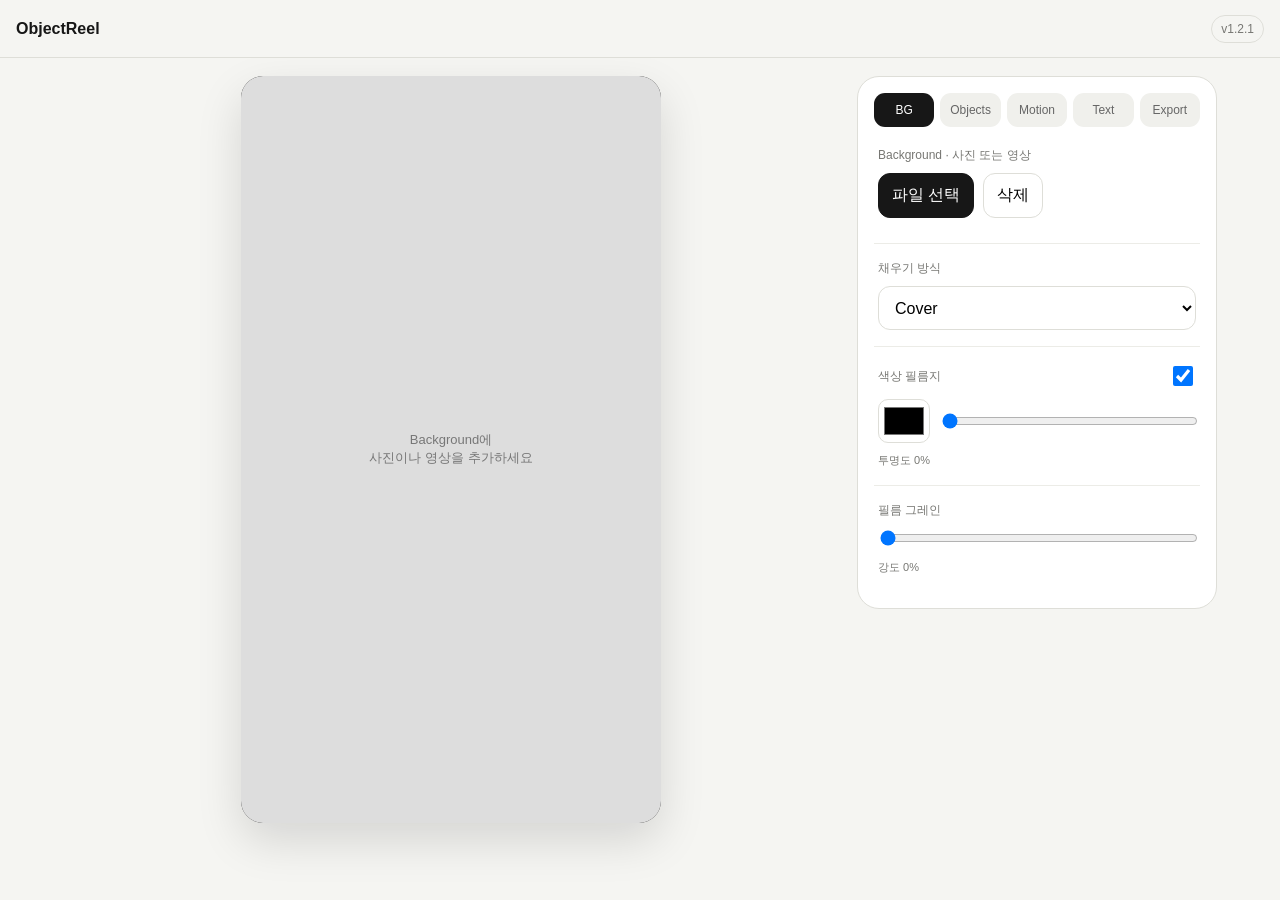
==== commit 1fc3dd6b: "fix: verified stable editor v1.2.1" ====
--- a/index.html
+++ b/index.html
@@ -5,18 +5,18 @@
 <style>
 :root{--bg:#f5f5f2;--panel:#fff;--ink:#171717;--muted:#777773;--line:#deded8}*{box-sizing:border-box}html,body{margin:0;background:var(--bg);color:var(--ink);font-family:Pretendard,-apple-system,BlinkMacSystemFont,"Segoe UI",sans-serif}button,input,select,textarea{font:inherit}.top{height:58px;padding:0 16px;display:flex;align-items:center;justify-content:space-between;position:sticky;top:0;z-index:70;background:rgba(245,245,242,.96);border-bottom:1px solid var(--line);backdrop-filter:blur(12px)}.brand{font-weight:750}.version{font-size:12px;color:var(--muted);border:1px solid var(--line);padding:6px 9px;border-radius:999px}.workspace{display:grid;grid-template-columns:minmax(0,1fr) 360px;gap:18px;max-width:1190px;margin:auto;padding:18px}.stage-wrap{display:flex;justify-content:center;align-items:flex-start}.stage-shell{width:min(100%,420px);aspect-ratio:9/16;border-radius:22px;overflow:hidden;box-shadow:0 18px 45px rgba(0,0,0,.13);position:sticky;top:76px;background:#111;z-index:20;transition:transform .38s cubic-bezier(.22,.8,.3,1),border-radius .38s ease,box-shadow .38s ease;transform-origin:top center}.stage{width:100%;height:100%;position:relative;overflow:hidden;background:#ddd;touch-action:none}.bg-media{position:absolute;inset:0;width:100%;height:100%;object-fit:cover}.bg-filter,.grain-layer{position:absolute;inset:0;pointer-events:none}.bg-filter{z-index:4}.grain-layer{z-index:5;mix-blend-mode:soft-light}.empty{position:absolute;inset:0;display:grid;place-items:center;text-align:center;color:#777;font-size:13px;padding:24px}.object{position:absolute;width:45%;transform-origin:center;touch-action:none;user-select:none;-webkit-user-drag:none}.object.selected{outline:1px solid rgba(255,255,255,.82);outline-offset:3px}.text-item{position:absolute;z-index:100;transform:translate(-50%,-50%);text-align:center;font-weight:700;line-height:1.18;text-shadow:0 2px 15px rgba(0,0,0,.25);white-space:pre-wrap;pointer-events:none;max-width:84%;word-break:keep-all}.text-item.selected{outline:1px dashed rgba(255,255,255,.72);outline-offset:5px}.panel{height:max-content;background:#fff;border:1px solid var(--line);border-radius:22px;padding:16px}.tabs{display:grid;grid-template-columns:repeat(5,1fr);gap:6px;margin-bottom:10px}.tab{border:0;background:#f0f0ec;color:#666;border-radius:11px;padding:10px 4px;font-size:12px}.tab.active{background:#171717;color:#fff}.section{display:none}.section.active{display:block}.group{padding:16px 4px;border-top:1px solid #ecece7}.group:first-child{border-top:0;padding-top:10px}.label{display:block;font-size:12px;color:var(--muted);margin-bottom:9px}.row{display:flex;gap:9px;align-items:center;flex-wrap:wrap}.btn{border:1px solid var(--line);background:#fff;border-radius:12px;padding:11px 13px;cursor:pointer;min-height:44px}.btn.primary{background:#171717;color:#fff;border-color:#171717}.btn.danger{color:#a23a3a}.btn:disabled{opacity:.42}.file{display:none}.select,.text-input{width:100%;border:1px solid var(--line);background:#fff;border-radius:12px;padding:11px 12px;min-height:44px}.range{width:100%}.hint,.status{font-size:11px;color:var(--muted);line-height:1.55;margin-top:9px}.objects-list,.texts-list{display:flex;gap:8px;overflow:auto;padding:4px 1px 6px}.thumb-wrap,.text-chip{position:relative;flex:0 0 58px}.thumb{width:58px;height:74px;border:1px solid var(--line);border-radius:10px;background:#f5f5f2;object-fit:contain;padding:3px}.thumb-wrap.selected .thumb{border-color:#171717;box-shadow:0 0 0 1px #171717}.badge{position:absolute;right:-3px;top:-4px;min-width:19px;height:19px;padding:0 4px;border-radius:10px;display:grid;place-items:center;background:#fff;border:1px solid var(--line);font-size:9px}.text-chip{flex-basis:76px;height:48px;border:1px solid var(--line);border-radius:10px;background:#f5f5f2;padding:7px;font-size:10px;overflow:hidden;display:flex;align-items:center;justify-content:center;text-align:center}.text-chip.selected{border-color:#171717;box-shadow:0 0 0 1px #171717}.value{font-size:11px;color:var(--muted);min-width:52px;text-align:right}.control-row{display:grid;grid-template-columns:1fr auto;gap:10px;align-items:center}.color-row{display:grid;grid-template-columns:52px 1fr;gap:10px;align-items:center}.color-input{width:52px;height:44px;padding:3px;border:1px solid var(--line);border-radius:10px;background:#fff}.switch-row{display:flex;justify-content:space-between;gap:12px;align-items:center}.switch-row input{width:20px;height:20px}.bottom-mobile{display:none}@keyframes floaty{0%,100%{margin-top:0;transform:translate(-50%,-50%) rotate(var(--rot))}50%{margin-top:-12px;transform:translate(-50%,-50%) rotate(calc(var(--rot) + 1.5deg))}}@keyframes sway{0%,100%{transform:translate(-50%,-50%) rotate(calc(var(--rot) - 3deg))}50%{transform:translate(-50%,-50%) rotate(calc(var(--rot) + 3deg))}}@keyframes zoom{0%,100%{transform:translate(-50%,-50%) scale(1) rotate(var(--rot))}50%{transform:translate(-50%,-50%) scale(1.06) rotate(var(--rot))}}@keyframes drift{0%,100%{margin-left:-8px;margin-top:0}50%{margin-left:8px;margin-top:-7px}}@keyframes thunk{0%,100%{transform:translate(-50%,-50%) rotate(calc(var(--rot) - 4deg));margin-left:-10px}25%{transform:translate(-50%,-50%) rotate(calc(var(--rot) + 3deg));margin-left:8px}50%{transform:translate(-50%,-50%) rotate(calc(var(--rot) - 2deg));margin-left:-6px}75%{transform:translate(-50%,-50%) rotate(calc(var(--rot) + 4deg));margin-left:10px}}
 @media(max-width:820px){.workspace{display:block;padding:0 12px 150px}.stage-wrap{position:sticky;top:58px;z-index:35;background:var(--bg);padding:10px 0 12px;min-height:590px}.stage-shell{position:relative;top:0;width:min(100%,320px);margin:auto;box-shadow:0 10px 28px rgba(0,0,0,.12)}body.preview-compact .stage-shell{transform:scale(.65);border-radius:18px;box-shadow:0 8px 22px rgba(0,0,0,.1)}.panel{margin:14px 0 28px;padding:16px 16px 28px}.group{padding:18px 4px}.group:first-child{padding-top:14px}.bottom-mobile{display:block;position:fixed;left:0;right:0;bottom:0;padding:12px 16px calc(14px + env(safe-area-inset-bottom));background:rgba(245,245,242,.96);border-top:1px solid var(--line);z-index:80;backdrop-filter:blur(12px)}.bottom-mobile .btn{width:100%;min-height:54px;border-radius:14px}}
-</style><link rel="stylesheet" href="./mobile-layout-v1.2.0.css?v=1.2.0"></head>
-<body><header class="top"><div class="brand">ObjectReel</div><div class="version">v1.2.0</div></header><main class="workspace"><div class="stage-wrap"><div class="stage-shell"><div id="stage" class="stage"><div id="emptyBg" class="empty">Background에<br>사진이나 영상을 추가하세요</div><div id="bgFilter" class="bg-filter"></div><div id="grainLayer" class="grain-layer"></div><div id="textContainer"></div></div></div><div class="mobile-tabs tabs"><button class="tab active" data-tab="bg">BG</button><button class="tab" data-tab="obj">Objects</button><button class="tab" data-tab="motion">Motion</button><button class="tab" data-tab="text">Text</button><button class="tab" data-tab="export">Export</button></div><div class="control-buffer">아래에서 항목을 선택하고 조절하세요</div></div><aside class="panel"><div class="tabs"><button class="tab active" data-tab="bg">BG</button><button class="tab" data-tab="obj">Objects</button><button class="tab" data-tab="motion">Motion</button><button class="tab" data-tab="text">Text</button><button class="tab" data-tab="export">Export</button></div>
+</style><link rel="stylesheet" href="./mobile-layout-v1.2.1.css?v=1.2.1"></head>
+<body><header class="top"><div class="brand">ObjectReel</div><div class="version">v1.2.1</div></header><main class="workspace"><div class="stage-wrap"><div class="stage-shell"><div id="stage" class="stage"><div id="emptyBg" class="empty">Background에<br>사진이나 영상을 추가하세요</div><div id="bgFilter" class="bg-filter"></div><div id="grainLayer" class="grain-layer"></div><div id="textContainer"></div></div></div><div class="mobile-tabs tabs"><button class="tab active" data-tab="bg">BG</button><button class="tab" data-tab="obj">Objects</button><button class="tab" data-tab="motion">Motion</button><button class="tab" data-tab="text">Text</button><button class="tab" data-tab="export">Export</button></div><div class="control-buffer">아래에서 항목을 선택하고 조절하세요</div></div><aside class="panel"><div class="tabs"><button class="tab active" data-tab="bg">BG</button><button class="tab" data-tab="obj">Objects</button><button class="tab" data-tab="motion">Motion</button><button class="tab" data-tab="text">Text</button><button class="tab" data-tab="export">Export</button></div>
 <section class="section active" id="sec-bg"><div class="group"><span class="label">Background · 사진 또는 영상</span><div class="row"><label class="btn primary" for="bgInput">파일 선택</label><input id="bgInput" class="file" type="file" accept="image/*,video/*"><button class="btn" id="clearBg">삭제</button></div><div id="bgStatus" class="status"></div></div><div class="group"><span class="label">채우기 방식</span><select id="bgFit" class="select"><option value="cover">Cover</option><option value="contain">Fit</option></select></div><div class="group"><div class="switch-row"><span class="label" style="margin:0">색상 필름지</span><input id="filmEnabled" type="checkbox" checked></div><div class="color-row" style="margin-top:10px"><input id="bgFilterColor" class="color-input" type="color" value="#000000"><input id="bgFilterOpacity" class="range" type="range" min="0" max="100" value="0"></div><div id="bgFilterValue" class="status">투명도 0%</div></div><div class="group"><span class="label">필름 그레인</span><input id="grainAmount" class="range" type="range" min="0" max="100" value="0"><div id="grainValue" class="status">강도 0%</div></div></section>
 <section class="section" id="sec-obj"><div class="group"><span class="label">Foreground Objects</span><div class="row"><label class="btn primary" for="objInput">사진 추가</label><input id="objInput" class="file" type="file" accept="image/*" multiple><button id="cutoutSelected" class="btn">선택 누끼 따기</button><button id="removeSelected" class="btn danger">선택 삭제</button></div><div id="removeStatus" class="status"></div></div><div class="group"><div id="objectsList" class="objects-list"></div></div><div class="group"><span class="label">이미지 프레임</span><select id="objFrame" class="select"><option value="none">None</option><option value="rounded">Rounded</option><option value="thin">Thin Border</option><option value="polaroid">Polaroid</option><option value="shadow">Soft Shadow</option><option value="film">Film Frame</option><option value="pinking">Pinking Edge</option></select></div><div class="group"><span class="label">X 위치</span><div class="control-row"><input id="objX" class="range" type="range" min="0" max="100" value="50"><span id="objXVal" class="value">50</span></div><span class="label" style="margin-top:14px">Y 위치</span><div class="control-row"><input id="objY" class="range" type="range" min="0" max="100" value="50"><span id="objYVal" class="value">50</span></div></div><div class="group"><span class="label">크기</span><input id="objScale" class="range" type="range" min="20" max="180" value="100"><span class="label" style="margin-top:14px">회전</span><div class="control-row"><input id="objRotate" class="range" type="range" min="-180" max="180" value="0"><span id="objRotateVal" class="value">0°</span></div><div class="row" style="margin-top:10px"><button id="rotLeft" class="btn">↶ 90°</button><button id="rotRight" class="btn">↷ 90°</button></div></div></section>
 <section class="section" id="sec-motion"><div class="group"><span class="label">오브젝트 선택</span><div id="motionObjectsList" class="objects-list"></div><div class="hint">사진마다 다른 모션을 지정할 수 있습니다.</div></div><div class="group"><span class="label">선택 오브젝트 모션</span><select id="motionType" class="select"><option value="none">None</option><option value="float">Float</option><option value="sway">Sway</option><option value="side">Side Rock</option><option value="drift">Drift</option><option value="zoom">Slow Zoom</option><option value="bounce">Bounce</option><option value="pulse">Pulse</option><option value="orbit">Orbit</option><option value="swing">Swing</option><option value="jitter">Jitter</option><option value="thunk">Wobble</option></select></div><div class="group"><span class="label">모션 속도</span><input id="motionSpeed" class="range" type="range" min="0.8" max="8" step="0.2" value="4"></div><div class="group"><span class="label">여러 오브젝트 재생</span><select id="sequenceMode" class="select"><option value="together">동시에 보기</option><option value="sequence">순차 전환</option></select></div><div class="group"><span class="label">전환 효과</span><select id="transitionEffect" class="select"><option value="cut">바로 전환</option><option value="dissolve">디졸브</option><option value="fade">페이드 인·아웃</option></select></div><div class="group"><span class="label">전환 시간</span><input id="transitionDuration" class="range" type="range" min="0.2" max="1.5" step="0.1" value="0.6"><div id="transitionValue" class="status">0.6초</div></div></section>
 <section class="section" id="sec-text"><div class="group"><span class="label">텍스트 레이어</span><div class="row"><button id="addText" class="btn primary">+ 텍스트 추가</button><button id="removeText" class="btn danger">선택 삭제</button></div><div id="textsList" class="texts-list" style="margin-top:10px"></div></div><div class="group"><span class="label">내용</span><textarea id="textInput" class="text-input" rows="3" placeholder="텍스트를 입력하세요"></textarea></div><div class="group"><span class="label">서체</span><select id="fontFamily" class="select"></select><div class="row" style="margin-top:10px"><label class="btn" for="fontFileInput">폰트 파일 추가</label><input id="fontFileInput" class="file" type="file" accept=".ttf,.otf,.woff,.woff2" multiple><button id="localFontsBtn" class="btn">기기 서체 찾기</button></div><div id="fontStatus" class="status">TTF/OTF/WOFF/WOFF2 파일을 직접 추가할 수 있습니다.</div></div><div class="group"><span class="label">폰트 컬러</span><input id="textColor" class="color-input" type="color" value="#ffffff"></div><div class="group"><span class="label">크기</span><input id="textSize" class="range" type="range" min="12" max="96" value="28"></div><div class="group"><span class="label">X 위치</span><div class="control-row"><input id="textX" class="range" type="range" min="0" max="100" value="50"><span id="textXVal" class="value">50</span></div><span class="label" style="margin-top:14px">Y 위치</span><div class="control-row"><input id="textY" class="range" type="range" min="0" max="100" value="76"><span id="textYVal" class="value">76</span></div></div></section>
 <section class="section" id="sec-export"><div class="group"><span class="label">프로젝트 저장</span><button id="saveProject" class="btn" style="width:100%">지금 저장</button><div id="saveStatus" class="status">자동 저장 사용 중</div></div><div class="group"><span class="label">영상 길이</span><select id="duration" class="select"><option value="6">6초</option><option value="10" selected>10초</option><option value="15">15초</option><option value="20">20초</option></select></div><div class="group"><button id="exportBtn" class="btn primary" style="width:100%">영상 만들기</button><div id="exportStatus" class="status">미리보기의 필름/프레임/텍스트 설정을 영상에도 적용합니다.</div></div><div class="group"><button id="resetAll" class="btn danger" style="width:100%">프로젝트 초기화</button></div></section></aside></main><div class="bottom-mobile"><button class="btn primary" id="mobileExport">영상 만들기</button></div>
 <script type="module">
-const VERSION='1.2.0',$=id=>document.getElementById(id),stage=$('stage');const state={bg:null,bgKind:null,bgFit:'cover',filmEnabled:true,bgFilterColor:'#000000',bgFilterOpacity:0,grainAmount:0,objects:[],selected:null,texts:[],selectedText:null,customFonts:[],sequenceMode:'together',transitionEffect:'cut',transitionDuration:.6,duration:10};let bgEl=null,drag=null,saveTimer=null,db=null,removerModule=null,previewStart=performance.now();
+const VERSION='1.2.1',$=id=>document.getElementById(id),stage=$('stage');const state={bg:null,bgKind:null,bgFit:'cover',filmEnabled:true,bgFilterColor:'#000000',bgFilterOpacity:0,grainAmount:0,objects:[],selected:null,texts:[],selectedText:null,customFonts:[],sequenceMode:'together',transitionEffect:'cut',transitionDuration:.6,duration:10};let bgEl=null,drag=null,saveTimer=null,db=null,removerModule=null,previewStart=performance.now();
 const builtinFonts=[['Pretendard','Pretendard, sans-serif'],['Apple SD Gothic Neo','Apple SD Gothic Neo, sans-serif'],['맑은 고딕','Malgun Gothic, sans-serif'],['나눔고딕','NanumGothic, sans-serif'],['나눔명조','NanumMyeongjo, serif'],['본고딕 / Noto Sans KR','Noto Sans KR, sans-serif'],['바탕','Batang, serif'],['궁서','Gungsuh, serif'],['Arial','Arial, sans-serif'],['Georgia','Georgia, serif'],['Times New Roman','Times New Roman, serif'],['Courier New','Courier New, monospace'],['System','system-ui, sans-serif']];
 function uid(){return Math.random().toString(36).slice(2)}function dataURL(file){return new Promise((res,rej)=>{const r=new FileReader();r.onload=()=>res(r.result);r.onerror=rej;r.readAsDataURL(file)})}async function dataURLToFile(src){const b=await(await fetch(src)).blob();return new File([b],'object.jpg',{type:b.type||'image/jpeg'})}function openDB(){return new Promise((res,rej)=>{const q=indexedDB.open('ObjectReelDB',1);q.onupgradeneeded=()=>{if(!q.result.objectStoreNames.contains('project'))q.result.createObjectStore('project')};q.onsuccess=()=>{db=q.result;res(db)};q.onerror=()=>rej(q.error)})}async function saveState(){try{if(!db)await openDB();await new Promise((res,rej)=>{const q=db.transaction('project','readwrite').objectStore('project').put(state,'current');q.onsuccess=()=>res();q.onerror=()=>rej(q.error)});const el=$('saveStatus');if(el)el.textContent='저장됨 · '+new Date().toLocaleTimeString([],{hour:'2-digit',minute:'2-digit'})}catch(e){console.warn(e);const el=$('saveStatus');if(el)el.textContent='저장 실패 · 다시 시도해 주세요'}}function scheduleSave(delay=900){clearTimeout(saveTimer);saveTimer=setTimeout(saveState,delay)}async function restore(){try{if(!db)await openDB();const q=db.transaction('project','readonly').objectStore('project').get('current');const s=await new Promise(r=>{q.onsuccess=()=>r(q.result);q.onerror=()=>r(null)});if(s)Object.assign(state,s);state.objects=(state.objects||[]).map(o=>({...o,processing:false,frame:o.frame||'none'}));if(!Array.isArray(state.texts))state.texts=[];if(!state.texts.length&&s?.text)state.texts=[{id:uid(),text:s.text,x:50,y:s.textY||76,size:s.textSize||28,color:s.textColor||'#ffffff',font:s.fontFamily||'Pretendard, sans-serif'}];if(state.texts.length&&!state.selectedText)state.selectedText=state.texts[0].id;state.customFonts=state.customFonts||[]}catch(e){}}
-function selectTab(n){document.querySelectorAll('.tab').forEach(b=>b.classList.toggle('active',b.dataset.tab===n));document.querySelectorAll('.section').forEach(s=>s.classList.toggle('active',s.id==='sec-'+n))}function revealControls(){if(innerWidth>820)return;requestAnimationFrame(()=>{const panel=document.querySelector('.panel');if(!panel)return;const y=panel.getBoundingClientRect().top+scrollY-12;scrollTo({top:Math.max(0,y),behavior:'smooth'})})}document.querySelectorAll('.tab').forEach(b=>b.onclick=()=>{selectTab(b.dataset.tab);revealControls()});
+function selectTab(n){document.querySelectorAll('.tab').forEach(b=>b.classList.toggle('active',b.dataset.tab===n));document.querySelectorAll('.section').forEach(s=>s.classList.toggle('active',s.id==='sec-'+n))}let previewWasCompacted=false;function revealControls(){if(innerWidth>820)return;previewWasCompacted=true;document.body.classList.add('preview-compact');requestAnimationFrame(()=>{const wrap=document.querySelector('.stage-wrap'),panel=document.querySelector('.panel');if(!wrap||!panel)return;const panelY=panel.getBoundingClientRect().top+scrollY;const y=panelY-(58+wrap.offsetHeight+8);scrollTo({top:Math.max(0,y),behavior:'smooth'})})}document.querySelectorAll('.tab').forEach(b=>b.onclick=()=>{selectTab(b.dataset.tab);revealControls()});
 function makeGrain(){const c=document.createElement('canvas');c.width=c.height=96;const x=c.getContext('2d'),im=x.createImageData(96,96);for(let i=0;i<im.data.length;i+=4){const v=Math.random()*255|0;im.data[i]=im.data[i+1]=im.data[i+2]=v;im.data[i+3]=90}x.putImageData(im,0,0);return c}const grainTile=makeGrain(),grainURL=grainTile.toDataURL();
 function renderBg(){if(bgEl)bgEl.remove();bgEl=null;$('emptyBg').style.display=state.bg?'none':'grid';if(state.bg){bgEl=document.createElement(state.bgKind==='video'?'video':'img');bgEl.src=state.bg;if(state.bgKind==='video'){bgEl.muted=true;bgEl.loop=true;bgEl.playsInline=true;bgEl.autoplay=true;bgEl.play().catch(()=>{})}bgEl.className='bg-media';bgEl.style.objectFit=state.bgFit;stage.prepend(bgEl)}renderFilm()}function renderFilm(){$('bgFilter').style.background=state.bgFilterColor;$('bgFilter').style.opacity=state.filmEnabled?(state.bgFilterOpacity||0)/100:0;$('grainLayer').style.backgroundImage=`url(${grainURL})`;$('grainLayer').style.backgroundRepeat='repeat';$('grainLayer').style.opacity=(state.grainAmount||0)/100*.42;$('bgFilterValue').textContent='투명도 '+(state.bgFilterOpacity||0)+'%';$('grainValue').textContent='강도 '+(state.grainAmount||0)+'%'}
 function pinkingClip(){const p=[],step=6,amp=2.4;for(let x=0;x<=100;x+=step)p.push(`${x}% ${((x/step)%2?amp:0)}%`);for(let y=0;y<=100;y+=step)p.push(`${100-(((y/step)%2)?amp:0)}% ${y}%`);for(let x=100;x>=0;x-=step)p.push(`${x}% ${100-(((x/step)%2)?amp:0)}%`);for(let y=100;y>=0;y-=step)p.push(`${(((y/step)%2)?amp:0)}% ${y}%`);return `polygon(${p.join(',')})`}
@@ -39,7 +39,7 @@
 $('duration').onchange=e=>{state.duration=+e.target.value;previewStart=performance.now();scheduleSave()};function op(idx,t,dur){if(state.sequenceMode!=='sequence'||state.objects.length<=1)return 1;const n=state.objects.length,slot=dur/n,start=idx*slot,end=(idx+1)*slot,tr=Math.min(state.transitionDuration||.6,slot*.45),fx=state.transitionEffect||'cut';if(fx==='cut')return t>=start&&t<end?1:0;if(fx==='fade'){if(t<start||t>=end)return 0;if(t<start+tr)return(t-start)/tr;if(t>end-tr)return(end-t)/tr;return 1}if(t<start-tr||t>end+tr)return 0;if(t<start)return(t-(start-tr))/tr;if(t>end)return 1-(t-end)/tr;return 1}function preview(now){const dur=state.duration||10,t=((now-previewStart)/1000)%dur,r=stage.getBoundingClientRect();state.objects.forEach((o,i)=>{const el=stage.querySelector(`.object[data-id="${o.id}"]`);if(!el)return;el.style.opacity=Math.max(0,Math.min(1,op(i,t,dur)));const m=motionAt(o,t),deg=(o.rotate||0)+m.dr*180/Math.PI;el.style.transform=`translate(-50%,-50%) translate(${m.dx*r.width}px,${m.dy*r.height}px) rotate(${deg}deg) scale(${m.sc})`});requestAnimationFrame(preview)}
 function loadImage(src){return new Promise((res,rej)=>{const i=new Image();i.onload=()=>res(i);i.onerror=rej;i.src=src})}function drawFit(ctx,m,w,h,fit='cover'){const mw=m.videoWidth||m.naturalWidth||w,mh=m.videoHeight||m.naturalHeight||h,s=fit==='contain'?Math.min(w/mw,h/mh):Math.max(w/mw,h/mh),dw=mw*s,dh=mh*s;ctx.drawImage(m,(w-dw)/2,(h-dh)/2,dw,dh)}function wave(t,s){return Math.sin(t*Math.PI*2/s)}function rgb(h){const x=h.replace('#','');return[parseInt(x.slice(0,2),16),parseInt(x.slice(2,4),16),parseInt(x.slice(4,6),16)]}function roundRect(ctx,x,y,w,h,r){const rr=Math.min(r,w/2,h/2);ctx.beginPath();ctx.moveTo(x+rr,y);ctx.arcTo(x+w,y,x+w,y+h,rr);ctx.arcTo(x+w,y+h,x,y+h,rr);ctx.arcTo(x,y+h,x,y,rr);ctx.arcTo(x,y,x+w,y,rr);ctx.closePath()}function pinkingPath(ctx,bw,bh){const step=Math.max(10,Math.min(bw,bh)*.045),amp=step*.45,x0=-bw/2,y0=-bh/2,x1=bw/2,y1=bh/2;ctx.beginPath();ctx.moveTo(x0,y0);let flip=0;for(let x=x0;x<=x1;x+=step){ctx.lineTo(Math.min(x,x1),y0+(flip?amp:0));flip^=1}flip=0;for(let y=y0;y<=y1;y+=step){ctx.lineTo(x1-(flip?amp:0),Math.min(y,y1));flip^=1}flip=0;for(let x=x1;x>=x0;x-=step){ctx.lineTo(Math.max(x,x0),y1-(flip?amp:0));flip^=1}flip=0;for(let y=y1;y>=y0;y-=step){ctx.lineTo(x0+(flip?amp:0),Math.max(y,y0));flip^=1}ctx.closePath()}
 function drawFramed(ctx,im,bw,bh,frame){const f=frame||'none';if(f==='shadow'){ctx.save();ctx.shadowColor='rgba(0,0,0,.35)';ctx.shadowBlur=34;ctx.shadowOffsetY=20;ctx.drawImage(im,-bw/2,-bh/2,bw,bh);ctx.restore();return}if(f==='polaroid'){const px=bw*.055,py=bw*.055,bottom=bw*.16;ctx.fillStyle='#fff';ctx.fillRect(-bw/2-px,-bh/2-py,bw+px*2,bh+py+bottom);ctx.drawImage(im,-bw/2,-bh/2,bw,bh);return}if(f==='thin'){ctx.drawImage(im,-bw/2,-bh/2,bw,bh);ctx.strokeStyle='rgba(255,255,255,.94)';ctx.lineWidth=Math.max(3,bw*.008);ctx.strokeRect(-bw/2,-bh/2,bw,bh);return}if(f==='film'){const b=Math.max(14,bw*.04);ctx.fillStyle='#171717';ctx.fillRect(-bw/2-b,-bh/2-b,bw+b*2,bh+b*2);ctx.drawImage(im,-bw/2,-bh/2,bw,bh);ctx.fillStyle='#eee';for(let x=-bw/2;x<bw/2;x+=bw/8){ctx.fillRect(x,-bh/2-b*.72,bw/18,b*.28);ctx.fillRect(x,bh/2+b*.44,bw/18,b*.28)}return}if(f==='rounded'){ctx.save();roundRect(ctx,-bw/2,-bh/2,bw,bh,Math.min(bw,bh)*.07);ctx.clip();ctx.drawImage(im,-bw/2,-bh/2,bw,bh);ctx.restore();return}if(f==='pinking'){ctx.save();pinkingPath(ctx,bw,bh);ctx.clip();ctx.drawImage(im,-bw/2,-bh/2,bw,bh);ctx.restore();return}ctx.drawImage(im,-bw/2,-bh/2,bw,bh)}
-async function exportVideo(){const status=$('exportStatus'),btn=$('exportBtn');btn.disabled=true;status.textContent='영상 준비 중…';try{if(!HTMLCanvasElement.prototype.captureStream||!window.MediaRecorder)throw 0;const W=1080,H=1920,dur=state.duration,canvas=document.createElement('canvas');canvas.width=W;canvas.height=H;const ctx=canvas.getContext('2d'),imgs={};for(const o of state.objects)imgs[o.id]=await loadImage(o.src);let bgi=null,bgv=null;if(state.bg){if(state.bgKind==='video'){bgv=document.createElement('video');bgv.src=state.bg;bgv.muted=true;bgv.playsInline=true;await new Promise((r,j)=>{bgv.onloadeddata=r;bgv.onerror=j});await bgv.play()}else bgi=await loadImage(state.bg)}const mime=['video/mp4;codecs=avc1','video/mp4','video/webm;codecs=vp9','video/webm'].find(t=>MediaRecorder.isTypeSupported(t));if(!mime)throw 0;const rec=new MediaRecorder(canvas.captureStream(30),{mimeType:mime,videoBitsPerSecond:1e7}),chunks=[];rec.ondataavailable=e=>{if(e.data.size)chunks.push(e.data)};const done=new Promise(r=>rec.onstop=r);rec.start(100);const started=performance.now(),gp=ctx.createPattern(grainTile,'repeat');await new Promise(resolve=>{function frame(now){const t=(now-started)/1000;ctx.clearRect(0,0,W,H);ctx.fillStyle='#ddd';ctx.fillRect(0,0,W,H);if(bgv)drawFit(ctx,bgv,W,H,state.bgFit);else if(bgi)drawFit(ctx,bgi,W,H,state.bgFit);if(state.filmEnabled&&state.bgFilterOpacity>0){const [r,g,b]=rgb(state.bgFilterColor);ctx.fillStyle=`rgba(${r},${g},${b},${state.bgFilterOpacity/100})`;ctx.fillRect(0,0,W,H)}if(state.grainAmount>0){ctx.save();ctx.globalAlpha=state.grainAmount/100*.28;ctx.fillStyle=gp;ctx.fillRect(0,0,W,H);ctx.restore()}state.objects.forEach((o,i)=>{const a=op(i,Math.min(t,dur-.001),dur);if(a<=0)return;const im=imgs[o.id],bw=W*.45*(o.scale||1),bh=bw*(im.naturalHeight/im.naturalWidth);let x=(o.x??50)/100*W,y=(o.y??50)/100*H,r=(o.rotate||0)*Math.PI/180,sc=1;const mm=motionAt(o,t);x+=mm.dx*W;y+=mm.dy*H;r+=mm.dr;sc*=mm.scctx.save();ctx.globalAlpha=a;ctx.translate(x,y);ctx.rotate(r);ctx.scale(sc,sc);drawFramed(ctx,im,bw,bh,o.frame);ctx.restore()});state.texts.forEach(tl=>{if(!tl.text)return;ctx.save();ctx.fillStyle=tl.color||'#fff';ctx.textAlign='center';ctx.textBaseline='middle';ctx.font=`700 ${(tl.size||28)*2.8}px ${tl.font||'Pretendard, sans-serif'}`;ctx.shadowColor='rgba(0,0,0,.22)';ctx.shadowBlur=14;const lines=(tl.text||'').split('\n');lines.forEach((line,j)=>ctx.fillText(line,(tl.x??50)/100*W,(tl.y??76)/100*H+j*(tl.size||28)*3.1));ctx.restore()});if(t<dur)requestAnimationFrame(frame);else resolve()}requestAnimationFrame(frame)});rec.stop();if(bgv)bgv.pause();await done;const blob=new Blob(chunks,{type:mime}),ext=mime.includes('mp4')?'mp4':'webm',url=URL.createObjectURL(blob),a=document.createElement('a');a.href=url;a.download=`ObjectReel-v${VERSION}.${ext}`;a.click();setTimeout(()=>URL.revokeObjectURL(url),30000);status.textContent='저장 완료'}catch(e){console.warn(e);status.textContent='현재 기기에서는 영상 저장이 지원되지 않을 수 있습니다.'}finally{btn.disabled=false}}
-$('exportBtn').onclick=exportVideo;$('mobileExport').onclick=()=>{selectTab('export');setTimeout(exportVideo,50)};$('resetAll').onclick=async()=>{if(confirm('현재 프로젝트를 초기화할까요?')){try{if(!db)await openDB();db.transaction('project','readwrite').objectStore('project').delete('current')}catch{}location.reload()}};function compactPreview(){if(innerWidth<=820)document.body.classList.toggle('preview-compact',scrollY>48);else document.body.classList.remove('preview-compact')}addEventListener('scroll',compactPreview,{passive:true});addEventListener('resize',compactPreview);
+async function exportVideo(){const status=$('exportStatus'),btn=$('exportBtn');btn.disabled=true;status.textContent='영상 준비 중…';try{if(!HTMLCanvasElement.prototype.captureStream||!window.MediaRecorder)throw 0;const W=1080,H=1920,dur=state.duration,canvas=document.createElement('canvas');canvas.width=W;canvas.height=H;const ctx=canvas.getContext('2d'),imgs={};for(const o of state.objects)imgs[o.id]=await loadImage(o.src);let bgi=null,bgv=null;if(state.bg){if(state.bgKind==='video'){bgv=document.createElement('video');bgv.src=state.bg;bgv.muted=true;bgv.playsInline=true;await new Promise((r,j)=>{bgv.onloadeddata=r;bgv.onerror=j});await bgv.play()}else bgi=await loadImage(state.bg)}const mime=['video/mp4;codecs=avc1','video/mp4','video/webm;codecs=vp9','video/webm'].find(t=>MediaRecorder.isTypeSupported(t));if(!mime)throw 0;const rec=new MediaRecorder(canvas.captureStream(30),{mimeType:mime,videoBitsPerSecond:1e7}),chunks=[];rec.ondataavailable=e=>{if(e.data.size)chunks.push(e.data)};const done=new Promise(r=>rec.onstop=r);rec.start(100);const started=performance.now(),gp=ctx.createPattern(grainTile,'repeat');await new Promise(resolve=>{function frame(now){const t=(now-started)/1000;ctx.clearRect(0,0,W,H);ctx.fillStyle='#ddd';ctx.fillRect(0,0,W,H);if(bgv)drawFit(ctx,bgv,W,H,state.bgFit);else if(bgi)drawFit(ctx,bgi,W,H,state.bgFit);if(state.filmEnabled&&state.bgFilterOpacity>0){const [r,g,b]=rgb(state.bgFilterColor);ctx.fillStyle=`rgba(${r},${g},${b},${state.bgFilterOpacity/100})`;ctx.fillRect(0,0,W,H)}if(state.grainAmount>0){ctx.save();ctx.globalAlpha=state.grainAmount/100*.28;ctx.fillStyle=gp;ctx.fillRect(0,0,W,H);ctx.restore()}state.objects.forEach((o,i)=>{const a=op(i,Math.min(t,dur-.001),dur);if(a<=0)return;const im=imgs[o.id],bw=W*.45*(o.scale||1),bh=bw*(im.naturalHeight/im.naturalWidth);let x=(o.x??50)/100*W,y=(o.y??50)/100*H,r=(o.rotate||0)*Math.PI/180,sc=1;const mm=motionAt(o,t);x+=mm.dx*W;y+=mm.dy*H;r+=mm.dr;sc*=mm.sc;ctx.save();ctx.globalAlpha=a;ctx.translate(x,y);ctx.rotate(r);ctx.scale(sc,sc);drawFramed(ctx,im,bw,bh,o.frame);ctx.restore()});state.texts.forEach(tl=>{if(!tl.text)return;ctx.save();ctx.fillStyle=tl.color||'#fff';ctx.textAlign='center';ctx.textBaseline='middle';ctx.font=`700 ${(tl.size||28)*2.8}px ${tl.font||'Pretendard, sans-serif'}`;ctx.shadowColor='rgba(0,0,0,.22)';ctx.shadowBlur=14;const lines=(tl.text||'').split('\n');lines.forEach((line,j)=>ctx.fillText(line,(tl.x??50)/100*W,(tl.y??76)/100*H+j*(tl.size||28)*3.1));ctx.restore()});if(t<dur)requestAnimationFrame(frame);else resolve()}requestAnimationFrame(frame)});rec.stop();if(bgv)bgv.pause();await done;const blob=new Blob(chunks,{type:mime}),ext=mime.includes('mp4')?'mp4':'webm',url=URL.createObjectURL(blob),a=document.createElement('a');a.href=url;a.download=`ObjectReel-v${VERSION}.${ext}`;a.click();setTimeout(()=>URL.revokeObjectURL(url),30000);status.textContent='저장 완료'}catch(e){console.warn(e);status.textContent='현재 기기에서는 영상 저장이 지원되지 않을 수 있습니다.'}finally{btn.disabled=false}}
+$('exportBtn').onclick=exportVideo;$('mobileExport').onclick=()=>{selectTab('export');setTimeout(exportVideo,50)};$('resetAll').onclick=async()=>{if(confirm('현재 프로젝트를 초기화할까요?')){try{if(!db)await openDB();db.transaction('project','readwrite').objectStore('project').delete('current')}catch{}location.reload()}};function compactPreview(){if(innerWidth<=820){if(scrollY>36)previewWasCompacted=true;document.body.classList.toggle('preview-compact',previewWasCompacted)}else{previewWasCompacted=false;document.body.classList.remove('preview-compact')}}addEventListener('scroll',compactPreview,{passive:true});addEventListener('resize',compactPreview);
 await restore();for(const f of state.customFonts)await loadFontRecord(f);$('bgFit').value=state.bgFit||'cover';$('filmEnabled').checked=state.filmEnabled!==false;$('bgFilterColor').value=state.bgFilterColor||'#000000';$('bgFilterOpacity').value=state.bgFilterOpacity||0;$('grainAmount').value=state.grainAmount||0;$('sequenceMode').value=state.sequenceMode;$('transitionEffect').value=state.transitionEffect;$('transitionDuration').value=state.transitionDuration;$('transitionValue').textContent=Number(state.transitionDuration).toFixed(1)+'초';$('duration').value=state.duration;renderBg();renderObjects();renderTexts();compactPreview();requestAnimationFrame(preview);if($('saveProject'))$('saveProject').onclick=saveState;document.addEventListener('visibilitychange',()=>{if(document.visibilityState==='hidden')saveState()});addEventListener('pagehide',()=>saveState());
 </script></body></html>
--- a/mobile-layout-v1.2.1.css
+++ b/mobile-layout-v1.2.1.css
@@ -0,0 +1,15 @@
+
+.mobile-tabs,.control-buffer{display:none}
+@media(max-width:820px){
+  .workspace{display:block!important;padding:0 12px 150px!important}
+  .stage-wrap{position:sticky!important;top:58px!important;z-index:50!important;width:100%!important;min-height:0!important;height:auto!important;padding:9px 0 0!important;display:flex!important;flex-direction:column!important;align-items:center!important;justify-content:flex-start!important;overflow:visible!important;background:var(--bg)!important}
+  .stage-shell{position:relative!important;top:auto!important;width:min(100%,320px)!important;margin:0 auto!important;flex:none!important;transform:none!important;transform-origin:top center!important;transition:width .32s cubic-bezier(.22,.8,.3,1),border-radius .32s ease,box-shadow .32s ease!important;box-shadow:0 10px 28px rgba(0,0,0,.12)!important}
+  body.preview-compact .stage-shell{width:min(65%,208px)!important;transform:none!important;border-radius:17px!important;box-shadow:0 7px 20px rgba(0,0,0,.10)!important}
+  .mobile-tabs{display:grid!important;width:100%!important;margin:10px 0 0!important;padding:8px 4px 10px!important;background:var(--bg)!important;border-bottom:1px solid var(--line)!important;box-shadow:0 7px 16px rgba(0,0,0,.045)!important}
+  .control-buffer{display:flex!important;width:100%!important;height:64px!important;align-items:center!important;justify-content:center!important;color:#8b8b86!important;font-size:12px!important;letter-spacing:-.01em!important;background:var(--bg)!important;border-bottom:1px solid rgba(222,222,216,.7)!important}
+  .panel{position:relative!important;z-index:10!important;margin:12px 0 28px!important;padding:16px 16px 28px!important;overflow:visible!important}
+  .panel>.tabs{display:none!important}
+  .section{position:relative!important;z-index:1!important}
+  .objects-list{scrollbar-width:none}.objects-list::-webkit-scrollbar{display:none}
+  .bottom-mobile{z-index:90!important}
+}
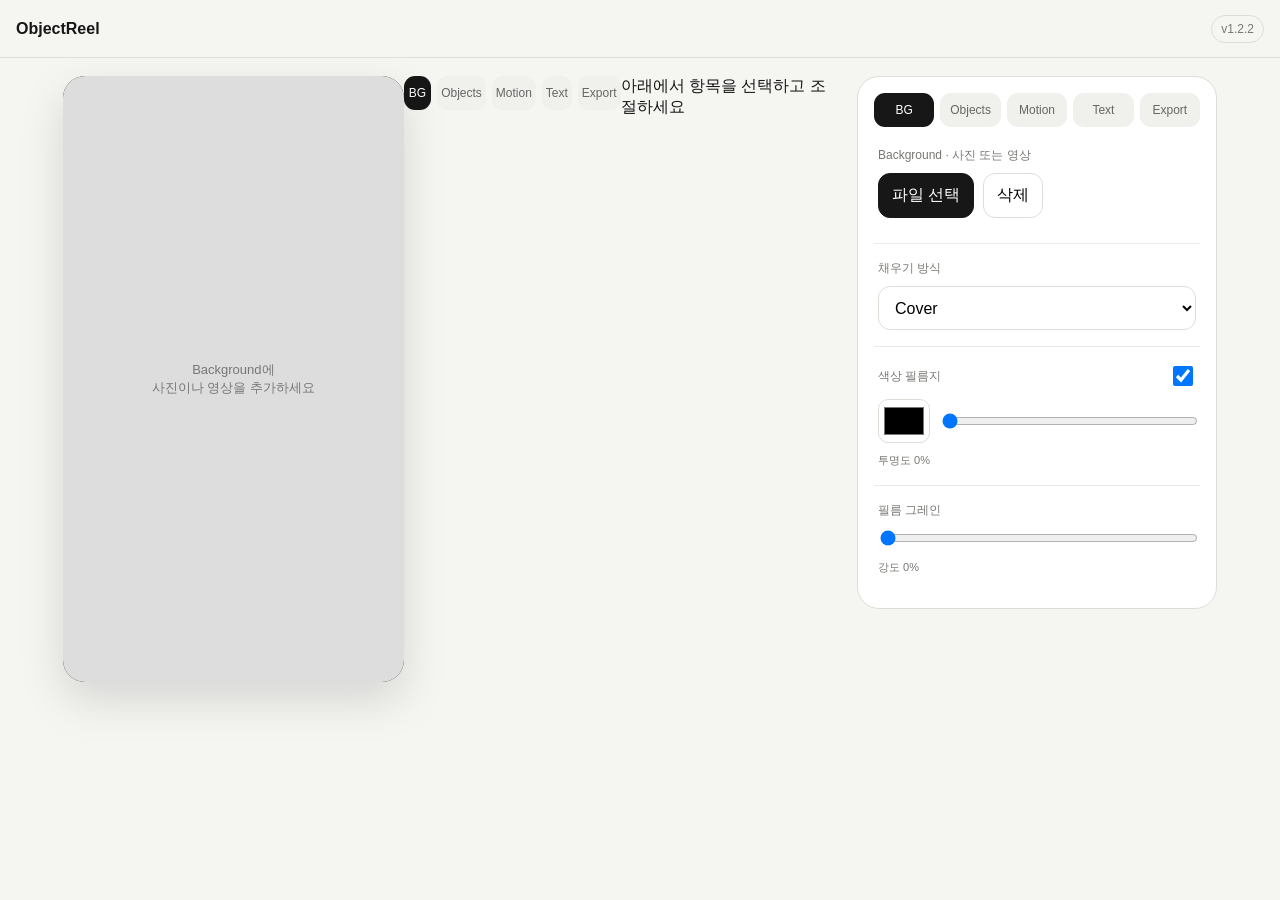
==== commit 1473b63b: "fix: pinking text spacing and instant bg video v1.2.2" ====
--- a/index.html
+++ b/index.html
@@ -5,41 +5,43 @@
 <style>
 :root{--bg:#f5f5f2;--panel:#fff;--ink:#171717;--muted:#777773;--line:#deded8}*{box-sizing:border-box}html,body{margin:0;background:var(--bg);color:var(--ink);font-family:Pretendard,-apple-system,BlinkMacSystemFont,"Segoe UI",sans-serif}button,input,select,textarea{font:inherit}.top{height:58px;padding:0 16px;display:flex;align-items:center;justify-content:space-between;position:sticky;top:0;z-index:70;background:rgba(245,245,242,.96);border-bottom:1px solid var(--line);backdrop-filter:blur(12px)}.brand{font-weight:750}.version{font-size:12px;color:var(--muted);border:1px solid var(--line);padding:6px 9px;border-radius:999px}.workspace{display:grid;grid-template-columns:minmax(0,1fr) 360px;gap:18px;max-width:1190px;margin:auto;padding:18px}.stage-wrap{display:flex;justify-content:center;align-items:flex-start}.stage-shell{width:min(100%,420px);aspect-ratio:9/16;border-radius:22px;overflow:hidden;box-shadow:0 18px 45px rgba(0,0,0,.13);position:sticky;top:76px;background:#111;z-index:20;transition:transform .38s cubic-bezier(.22,.8,.3,1),border-radius .38s ease,box-shadow .38s ease;transform-origin:top center}.stage{width:100%;height:100%;position:relative;overflow:hidden;background:#ddd;touch-action:none}.bg-media{position:absolute;inset:0;width:100%;height:100%;object-fit:cover}.bg-filter,.grain-layer{position:absolute;inset:0;pointer-events:none}.bg-filter{z-index:4}.grain-layer{z-index:5;mix-blend-mode:soft-light}.empty{position:absolute;inset:0;display:grid;place-items:center;text-align:center;color:#777;font-size:13px;padding:24px}.object{position:absolute;width:45%;transform-origin:center;touch-action:none;user-select:none;-webkit-user-drag:none}.object.selected{outline:1px solid rgba(255,255,255,.82);outline-offset:3px}.text-item{position:absolute;z-index:100;transform:translate(-50%,-50%);text-align:center;font-weight:700;line-height:1.18;text-shadow:0 2px 15px rgba(0,0,0,.25);white-space:pre-wrap;pointer-events:none;max-width:84%;word-break:keep-all}.text-item.selected{outline:1px dashed rgba(255,255,255,.72);outline-offset:5px}.panel{height:max-content;background:#fff;border:1px solid var(--line);border-radius:22px;padding:16px}.tabs{display:grid;grid-template-columns:repeat(5,1fr);gap:6px;margin-bottom:10px}.tab{border:0;background:#f0f0ec;color:#666;border-radius:11px;padding:10px 4px;font-size:12px}.tab.active{background:#171717;color:#fff}.section{display:none}.section.active{display:block}.group{padding:16px 4px;border-top:1px solid #ecece7}.group:first-child{border-top:0;padding-top:10px}.label{display:block;font-size:12px;color:var(--muted);margin-bottom:9px}.row{display:flex;gap:9px;align-items:center;flex-wrap:wrap}.btn{border:1px solid var(--line);background:#fff;border-radius:12px;padding:11px 13px;cursor:pointer;min-height:44px}.btn.primary{background:#171717;color:#fff;border-color:#171717}.btn.danger{color:#a23a3a}.btn:disabled{opacity:.42}.file{display:none}.select,.text-input{width:100%;border:1px solid var(--line);background:#fff;border-radius:12px;padding:11px 12px;min-height:44px}.range{width:100%}.hint,.status{font-size:11px;color:var(--muted);line-height:1.55;margin-top:9px}.objects-list,.texts-list{display:flex;gap:8px;overflow:auto;padding:4px 1px 6px}.thumb-wrap,.text-chip{position:relative;flex:0 0 58px}.thumb{width:58px;height:74px;border:1px solid var(--line);border-radius:10px;background:#f5f5f2;object-fit:contain;padding:3px}.thumb-wrap.selected .thumb{border-color:#171717;box-shadow:0 0 0 1px #171717}.badge{position:absolute;right:-3px;top:-4px;min-width:19px;height:19px;padding:0 4px;border-radius:10px;display:grid;place-items:center;background:#fff;border:1px solid var(--line);font-size:9px}.text-chip{flex-basis:76px;height:48px;border:1px solid var(--line);border-radius:10px;background:#f5f5f2;padding:7px;font-size:10px;overflow:hidden;display:flex;align-items:center;justify-content:center;text-align:center}.text-chip.selected{border-color:#171717;box-shadow:0 0 0 1px #171717}.value{font-size:11px;color:var(--muted);min-width:52px;text-align:right}.control-row{display:grid;grid-template-columns:1fr auto;gap:10px;align-items:center}.color-row{display:grid;grid-template-columns:52px 1fr;gap:10px;align-items:center}.color-input{width:52px;height:44px;padding:3px;border:1px solid var(--line);border-radius:10px;background:#fff}.switch-row{display:flex;justify-content:space-between;gap:12px;align-items:center}.switch-row input{width:20px;height:20px}.bottom-mobile{display:none}@keyframes floaty{0%,100%{margin-top:0;transform:translate(-50%,-50%) rotate(var(--rot))}50%{margin-top:-12px;transform:translate(-50%,-50%) rotate(calc(var(--rot) + 1.5deg))}}@keyframes sway{0%,100%{transform:translate(-50%,-50%) rotate(calc(var(--rot) - 3deg))}50%{transform:translate(-50%,-50%) rotate(calc(var(--rot) + 3deg))}}@keyframes zoom{0%,100%{transform:translate(-50%,-50%) scale(1) rotate(var(--rot))}50%{transform:translate(-50%,-50%) scale(1.06) rotate(var(--rot))}}@keyframes drift{0%,100%{margin-left:-8px;margin-top:0}50%{margin-left:8px;margin-top:-7px}}@keyframes thunk{0%,100%{transform:translate(-50%,-50%) rotate(calc(var(--rot) - 4deg));margin-left:-10px}25%{transform:translate(-50%,-50%) rotate(calc(var(--rot) + 3deg));margin-left:8px}50%{transform:translate(-50%,-50%) rotate(calc(var(--rot) - 2deg));margin-left:-6px}75%{transform:translate(-50%,-50%) rotate(calc(var(--rot) + 4deg));margin-left:10px}}
 @media(max-width:820px){.workspace{display:block;padding:0 12px 150px}.stage-wrap{position:sticky;top:58px;z-index:35;background:var(--bg);padding:10px 0 12px;min-height:590px}.stage-shell{position:relative;top:0;width:min(100%,320px);margin:auto;box-shadow:0 10px 28px rgba(0,0,0,.12)}body.preview-compact .stage-shell{transform:scale(.65);border-radius:18px;box-shadow:0 8px 22px rgba(0,0,0,.1)}.panel{margin:14px 0 28px;padding:16px 16px 28px}.group{padding:18px 4px}.group:first-child{padding-top:14px}.bottom-mobile{display:block;position:fixed;left:0;right:0;bottom:0;padding:12px 16px calc(14px + env(safe-area-inset-bottom));background:rgba(245,245,242,.96);border-top:1px solid var(--line);z-index:80;backdrop-filter:blur(12px)}.bottom-mobile .btn{width:100%;min-height:54px;border-radius:14px}}
-</style><link rel="stylesheet" href="./mobile-layout-v1.2.1.css?v=1.2.1"></head>
-<body><header class="top"><div class="brand">ObjectReel</div><div class="version">v1.2.1</div></header><main class="workspace"><div class="stage-wrap"><div class="stage-shell"><div id="stage" class="stage"><div id="emptyBg" class="empty">Background에<br>사진이나 영상을 추가하세요</div><div id="bgFilter" class="bg-filter"></div><div id="grainLayer" class="grain-layer"></div><div id="textContainer"></div></div></div><div class="mobile-tabs tabs"><button class="tab active" data-tab="bg">BG</button><button class="tab" data-tab="obj">Objects</button><button class="tab" data-tab="motion">Motion</button><button class="tab" data-tab="text">Text</button><button class="tab" data-tab="export">Export</button></div><div class="control-buffer">아래에서 항목을 선택하고 조절하세요</div></div><aside class="panel"><div class="tabs"><button class="tab active" data-tab="bg">BG</button><button class="tab" data-tab="obj">Objects</button><button class="tab" data-tab="motion">Motion</button><button class="tab" data-tab="text">Text</button><button class="tab" data-tab="export">Export</button></div>
+</style><link rel="stylesheet" href="./mobile-layout-v1.2.2.css?v=1.2.1"></head>
+<body><header class="top"><div class="brand">ObjectReel</div><div class="version">v1.2.2</div></header><main class="workspace"><div class="stage-wrap"><div class="stage-shell"><div id="stage" class="stage"><div id="emptyBg" class="empty">Background에<br>사진이나 영상을 추가하세요</div><div id="bgFilter" class="bg-filter"></div><div id="grainLayer" class="grain-layer"></div><div id="textContainer"></div></div></div><div class="mobile-tabs tabs"><button class="tab active" data-tab="bg">BG</button><button class="tab" data-tab="obj">Objects</button><button class="tab" data-tab="motion">Motion</button><button class="tab" data-tab="text">Text</button><button class="tab" data-tab="export">Export</button></div><div class="control-buffer">아래에서 항목을 선택하고 조절하세요</div></div><aside class="panel"><div class="tabs"><button class="tab active" data-tab="bg">BG</button><button class="tab" data-tab="obj">Objects</button><button class="tab" data-tab="motion">Motion</button><button class="tab" data-tab="text">Text</button><button class="tab" data-tab="export">Export</button></div>
 <section class="section active" id="sec-bg"><div class="group"><span class="label">Background · 사진 또는 영상</span><div class="row"><label class="btn primary" for="bgInput">파일 선택</label><input id="bgInput" class="file" type="file" accept="image/*,video/*"><button class="btn" id="clearBg">삭제</button></div><div id="bgStatus" class="status"></div></div><div class="group"><span class="label">채우기 방식</span><select id="bgFit" class="select"><option value="cover">Cover</option><option value="contain">Fit</option></select></div><div class="group"><div class="switch-row"><span class="label" style="margin:0">색상 필름지</span><input id="filmEnabled" type="checkbox" checked></div><div class="color-row" style="margin-top:10px"><input id="bgFilterColor" class="color-input" type="color" value="#000000"><input id="bgFilterOpacity" class="range" type="range" min="0" max="100" value="0"></div><div id="bgFilterValue" class="status">투명도 0%</div></div><div class="group"><span class="label">필름 그레인</span><input id="grainAmount" class="range" type="range" min="0" max="100" value="0"><div id="grainValue" class="status">강도 0%</div></div></section>
 <section class="section" id="sec-obj"><div class="group"><span class="label">Foreground Objects</span><div class="row"><label class="btn primary" for="objInput">사진 추가</label><input id="objInput" class="file" type="file" accept="image/*" multiple><button id="cutoutSelected" class="btn">선택 누끼 따기</button><button id="removeSelected" class="btn danger">선택 삭제</button></div><div id="removeStatus" class="status"></div></div><div class="group"><div id="objectsList" class="objects-list"></div></div><div class="group"><span class="label">이미지 프레임</span><select id="objFrame" class="select"><option value="none">None</option><option value="rounded">Rounded</option><option value="thin">Thin Border</option><option value="polaroid">Polaroid</option><option value="shadow">Soft Shadow</option><option value="film">Film Frame</option><option value="pinking">Pinking Edge</option></select></div><div class="group"><span class="label">X 위치</span><div class="control-row"><input id="objX" class="range" type="range" min="0" max="100" value="50"><span id="objXVal" class="value">50</span></div><span class="label" style="margin-top:14px">Y 위치</span><div class="control-row"><input id="objY" class="range" type="range" min="0" max="100" value="50"><span id="objYVal" class="value">50</span></div></div><div class="group"><span class="label">크기</span><input id="objScale" class="range" type="range" min="20" max="180" value="100"><span class="label" style="margin-top:14px">회전</span><div class="control-row"><input id="objRotate" class="range" type="range" min="-180" max="180" value="0"><span id="objRotateVal" class="value">0°</span></div><div class="row" style="margin-top:10px"><button id="rotLeft" class="btn">↶ 90°</button><button id="rotRight" class="btn">↷ 90°</button></div></div></section>
 <section class="section" id="sec-motion"><div class="group"><span class="label">오브젝트 선택</span><div id="motionObjectsList" class="objects-list"></div><div class="hint">사진마다 다른 모션을 지정할 수 있습니다.</div></div><div class="group"><span class="label">선택 오브젝트 모션</span><select id="motionType" class="select"><option value="none">None</option><option value="float">Float</option><option value="sway">Sway</option><option value="side">Side Rock</option><option value="drift">Drift</option><option value="zoom">Slow Zoom</option><option value="bounce">Bounce</option><option value="pulse">Pulse</option><option value="orbit">Orbit</option><option value="swing">Swing</option><option value="jitter">Jitter</option><option value="thunk">Wobble</option></select></div><div class="group"><span class="label">모션 속도</span><input id="motionSpeed" class="range" type="range" min="0.8" max="8" step="0.2" value="4"></div><div class="group"><span class="label">여러 오브젝트 재생</span><select id="sequenceMode" class="select"><option value="together">동시에 보기</option><option value="sequence">순차 전환</option></select></div><div class="group"><span class="label">전환 효과</span><select id="transitionEffect" class="select"><option value="cut">바로 전환</option><option value="dissolve">디졸브</option><option value="fade">페이드 인·아웃</option></select></div><div class="group"><span class="label">전환 시간</span><input id="transitionDuration" class="range" type="range" min="0.2" max="1.5" step="0.1" value="0.6"><div id="transitionValue" class="status">0.6초</div></div></section>
-<section class="section" id="sec-text"><div class="group"><span class="label">텍스트 레이어</span><div class="row"><button id="addText" class="btn primary">+ 텍스트 추가</button><button id="removeText" class="btn danger">선택 삭제</button></div><div id="textsList" class="texts-list" style="margin-top:10px"></div></div><div class="group"><span class="label">내용</span><textarea id="textInput" class="text-input" rows="3" placeholder="텍스트를 입력하세요"></textarea></div><div class="group"><span class="label">서체</span><select id="fontFamily" class="select"></select><div class="row" style="margin-top:10px"><label class="btn" for="fontFileInput">폰트 파일 추가</label><input id="fontFileInput" class="file" type="file" accept=".ttf,.otf,.woff,.woff2" multiple><button id="localFontsBtn" class="btn">기기 서체 찾기</button></div><div id="fontStatus" class="status">TTF/OTF/WOFF/WOFF2 파일을 직접 추가할 수 있습니다.</div></div><div class="group"><span class="label">폰트 컬러</span><input id="textColor" class="color-input" type="color" value="#ffffff"></div><div class="group"><span class="label">크기</span><input id="textSize" class="range" type="range" min="12" max="96" value="28"></div><div class="group"><span class="label">X 위치</span><div class="control-row"><input id="textX" class="range" type="range" min="0" max="100" value="50"><span id="textXVal" class="value">50</span></div><span class="label" style="margin-top:14px">Y 위치</span><div class="control-row"><input id="textY" class="range" type="range" min="0" max="100" value="76"><span id="textYVal" class="value">76</span></div></div></section>
+<section class="section" id="sec-text"><div class="group"><span class="label">텍스트 레이어</span><div class="row"><button id="addText" class="btn primary">+ 텍스트 추가</button><button id="removeText" class="btn danger">선택 삭제</button></div><div id="textsList" class="texts-list" style="margin-top:10px"></div></div><div class="group"><span class="label">내용</span><textarea id="textInput" class="text-input" rows="3" placeholder="텍스트를 입력하세요"></textarea></div><div class="group"><span class="label">서체</span><select id="fontFamily" class="select"></select><div class="row" style="margin-top:10px"><label class="btn" for="fontFileInput">폰트 파일 추가</label><input id="fontFileInput" class="file" type="file" accept=".ttf,.otf,.woff,.woff2" multiple><button id="localFontsBtn" class="btn">기기 서체 찾기</button></div><div id="fontStatus" class="status">TTF/OTF/WOFF/WOFF2 파일을 직접 추가할 수 있습니다.</div></div><div class="group"><span class="label">폰트 컬러</span><input id="textColor" class="color-input" type="color" value="#ffffff"></div><div class="group"><span class="label">크기</span><input id="textSize" class="range" type="range" min="12" max="96" value="28"></div><div class="group"><span class="label">자간</span><div class="control-row"><input id="textLetterSpacing" class="range" type="range" min="-3" max="12" step="0.2" value="0"><span id="textLetterSpacingVal" class="value">0px</span></div></div><div class="group"><span class="label">행간</span><div class="control-row"><input id="textLineHeight" class="range" type="range" min="0.8" max="2.2" step="0.05" value="1.18"><span id="textLineHeightVal" class="value">1.18</span></div></div><div class="group"><span class="label">X 위치</span><div class="control-row"><input id="textX" class="range" type="range" min="0" max="100" value="50"><span id="textXVal" class="value">50</span></div><span class="label" style="margin-top:14px">Y 위치</span><div class="control-row"><input id="textY" class="range" type="range" min="0" max="100" value="76"><span id="textYVal" class="value">76</span></div></div></section>
 <section class="section" id="sec-export"><div class="group"><span class="label">프로젝트 저장</span><button id="saveProject" class="btn" style="width:100%">지금 저장</button><div id="saveStatus" class="status">자동 저장 사용 중</div></div><div class="group"><span class="label">영상 길이</span><select id="duration" class="select"><option value="6">6초</option><option value="10" selected>10초</option><option value="15">15초</option><option value="20">20초</option></select></div><div class="group"><button id="exportBtn" class="btn primary" style="width:100%">영상 만들기</button><div id="exportStatus" class="status">미리보기의 필름/프레임/텍스트 설정을 영상에도 적용합니다.</div></div><div class="group"><button id="resetAll" class="btn danger" style="width:100%">프로젝트 초기화</button></div></section></aside></main><div class="bottom-mobile"><button class="btn primary" id="mobileExport">영상 만들기</button></div>
 <script type="module">
-const VERSION='1.2.1',$=id=>document.getElementById(id),stage=$('stage');const state={bg:null,bgKind:null,bgFit:'cover',filmEnabled:true,bgFilterColor:'#000000',bgFilterOpacity:0,grainAmount:0,objects:[],selected:null,texts:[],selectedText:null,customFonts:[],sequenceMode:'together',transitionEffect:'cut',transitionDuration:.6,duration:10};let bgEl=null,drag=null,saveTimer=null,db=null,removerModule=null,previewStart=performance.now();
+const VERSION='1.2.2',$=id=>document.getElementById(id),stage=$('stage');const state={bg:null,bgKind:null,bgFit:'cover',filmEnabled:true,bgFilterColor:'#000000',bgFilterOpacity:0,grainAmount:0,objects:[],selected:null,texts:[],selectedText:null,customFonts:[],sequenceMode:'together',transitionEffect:'cut',transitionDuration:.6,duration:10};let bgEl=null,bgPreviewURL=null,drag=null,saveTimer=null,db=null,removerModule=null,previewStart=performance.now();
 const builtinFonts=[['Pretendard','Pretendard, sans-serif'],['Apple SD Gothic Neo','Apple SD Gothic Neo, sans-serif'],['맑은 고딕','Malgun Gothic, sans-serif'],['나눔고딕','NanumGothic, sans-serif'],['나눔명조','NanumMyeongjo, serif'],['본고딕 / Noto Sans KR','Noto Sans KR, sans-serif'],['바탕','Batang, serif'],['궁서','Gungsuh, serif'],['Arial','Arial, sans-serif'],['Georgia','Georgia, serif'],['Times New Roman','Times New Roman, serif'],['Courier New','Courier New, monospace'],['System','system-ui, sans-serif']];
-function uid(){return Math.random().toString(36).slice(2)}function dataURL(file){return new Promise((res,rej)=>{const r=new FileReader();r.onload=()=>res(r.result);r.onerror=rej;r.readAsDataURL(file)})}async function dataURLToFile(src){const b=await(await fetch(src)).blob();return new File([b],'object.jpg',{type:b.type||'image/jpeg'})}function openDB(){return new Promise((res,rej)=>{const q=indexedDB.open('ObjectReelDB',1);q.onupgradeneeded=()=>{if(!q.result.objectStoreNames.contains('project'))q.result.createObjectStore('project')};q.onsuccess=()=>{db=q.result;res(db)};q.onerror=()=>rej(q.error)})}async function saveState(){try{if(!db)await openDB();await new Promise((res,rej)=>{const q=db.transaction('project','readwrite').objectStore('project').put(state,'current');q.onsuccess=()=>res();q.onerror=()=>rej(q.error)});const el=$('saveStatus');if(el)el.textContent='저장됨 · '+new Date().toLocaleTimeString([],{hour:'2-digit',minute:'2-digit'})}catch(e){console.warn(e);const el=$('saveStatus');if(el)el.textContent='저장 실패 · 다시 시도해 주세요'}}function scheduleSave(delay=900){clearTimeout(saveTimer);saveTimer=setTimeout(saveState,delay)}async function restore(){try{if(!db)await openDB();const q=db.transaction('project','readonly').objectStore('project').get('current');const s=await new Promise(r=>{q.onsuccess=()=>r(q.result);q.onerror=()=>r(null)});if(s)Object.assign(state,s);state.objects=(state.objects||[]).map(o=>({...o,processing:false,frame:o.frame||'none'}));if(!Array.isArray(state.texts))state.texts=[];if(!state.texts.length&&s?.text)state.texts=[{id:uid(),text:s.text,x:50,y:s.textY||76,size:s.textSize||28,color:s.textColor||'#ffffff',font:s.fontFamily||'Pretendard, sans-serif'}];if(state.texts.length&&!state.selectedText)state.selectedText=state.texts[0].id;state.customFonts=state.customFonts||[]}catch(e){}}
+function uid(){return Math.random().toString(36).slice(2)}function dataURL(file){return new Promise((res,rej)=>{const r=new FileReader();r.onload=()=>res(r.result);r.onerror=rej;r.readAsDataURL(file)})}async function dataURLToFile(src){const b=await(await fetch(src)).blob();return new File([b],'object.jpg',{type:b.type||'image/jpeg'})}function openDB(){return new Promise((res,rej)=>{const q=indexedDB.open('ObjectReelDB',1);q.onupgradeneeded=()=>{if(!q.result.objectStoreNames.contains('project'))q.result.createObjectStore('project')};q.onsuccess=()=>{db=q.result;res(db)};q.onerror=()=>rej(q.error)})}async function saveState(){try{if(!db)await openDB();await new Promise((res,rej)=>{const q=db.transaction('project','readwrite').objectStore('project').put(state,'current');q.onsuccess=()=>res();q.onerror=()=>rej(q.error)});const el=$('saveStatus');if(el)el.textContent='저장됨 · '+new Date().toLocaleTimeString([],{hour:'2-digit',minute:'2-digit'})}catch(e){console.warn(e);const el=$('saveStatus');if(el)el.textContent='저장 실패 · 다시 시도해 주세요'}}function scheduleSave(delay=900){clearTimeout(saveTimer);saveTimer=setTimeout(saveState,delay)}async function restore(){try{if(!db)await openDB();const q=db.transaction('project','readonly').objectStore('project').get('current');const s=await new Promise(r=>{q.onsuccess=()=>r(q.result);q.onerror=()=>r(null)});if(s)Object.assign(state,s);state.objects=(state.objects||[]).map(o=>({...o,processing:false,frame:o.frame||'none'}));if(!Array.isArray(state.texts))state.texts=[];state.texts=state.texts.map(t=>({...t,letterSpacing:t.letterSpacing??0,lineHeight:t.lineHeight??1.18}));if(!state.texts.length&&s?.text)state.texts=[{id:uid(),text:s.text,x:50,y:s.textY||76,size:s.textSize||28,color:s.textColor||'#ffffff',font:s.fontFamily||'Pretendard, sans-serif'}];if(state.texts.length&&!state.selectedText)state.selectedText=state.texts[0].id;state.customFonts=state.customFonts||[]}catch(e){}}
 function selectTab(n){document.querySelectorAll('.tab').forEach(b=>b.classList.toggle('active',b.dataset.tab===n));document.querySelectorAll('.section').forEach(s=>s.classList.toggle('active',s.id==='sec-'+n))}let previewWasCompacted=false;function revealControls(){if(innerWidth>820)return;previewWasCompacted=true;document.body.classList.add('preview-compact');requestAnimationFrame(()=>{const wrap=document.querySelector('.stage-wrap'),panel=document.querySelector('.panel');if(!wrap||!panel)return;const panelY=panel.getBoundingClientRect().top+scrollY;const y=panelY-(58+wrap.offsetHeight+8);scrollTo({top:Math.max(0,y),behavior:'smooth'})})}document.querySelectorAll('.tab').forEach(b=>b.onclick=()=>{selectTab(b.dataset.tab);revealControls()});
 function makeGrain(){const c=document.createElement('canvas');c.width=c.height=96;const x=c.getContext('2d'),im=x.createImageData(96,96);for(let i=0;i<im.data.length;i+=4){const v=Math.random()*255|0;im.data[i]=im.data[i+1]=im.data[i+2]=v;im.data[i+3]=90}x.putImageData(im,0,0);return c}const grainTile=makeGrain(),grainURL=grainTile.toDataURL();
-function renderBg(){if(bgEl)bgEl.remove();bgEl=null;$('emptyBg').style.display=state.bg?'none':'grid';if(state.bg){bgEl=document.createElement(state.bgKind==='video'?'video':'img');bgEl.src=state.bg;if(state.bgKind==='video'){bgEl.muted=true;bgEl.loop=true;bgEl.playsInline=true;bgEl.autoplay=true;bgEl.play().catch(()=>{})}bgEl.className='bg-media';bgEl.style.objectFit=state.bgFit;stage.prepend(bgEl)}renderFilm()}function renderFilm(){$('bgFilter').style.background=state.bgFilterColor;$('bgFilter').style.opacity=state.filmEnabled?(state.bgFilterOpacity||0)/100:0;$('grainLayer').style.backgroundImage=`url(${grainURL})`;$('grainLayer').style.backgroundRepeat='repeat';$('grainLayer').style.opacity=(state.grainAmount||0)/100*.42;$('bgFilterValue').textContent='투명도 '+(state.bgFilterOpacity||0)+'%';$('grainValue').textContent='강도 '+(state.grainAmount||0)+'%'}
-function pinkingClip(){const p=[],step=6,amp=2.4;for(let x=0;x<=100;x+=step)p.push(`${x}% ${((x/step)%2?amp:0)}%`);for(let y=0;y<=100;y+=step)p.push(`${100-(((y/step)%2)?amp:0)}% ${y}%`);for(let x=100;x>=0;x-=step)p.push(`${x}% ${100-(((x/step)%2)?amp:0)}%`);for(let y=100;y>=0;y-=step)p.push(`${(((y/step)%2)?amp:0)}% ${y}%`);return `polygon(${p.join(',')})`}
+function renderBg(srcOverride=null){if(bgEl){try{bgEl.pause?.()}catch{}bgEl.remove()}bgEl=null;const src=srcOverride||state.bg;$('emptyBg').style.display=src?'none':'grid';if(src){bgEl=document.createElement(state.bgKind==='video'?'video':'img');bgEl.src=src;bgEl.className='bg-media';bgEl.style.objectFit=state.bgFit;if(state.bgKind==='video'){bgEl.muted=true;bgEl.defaultMuted=true;bgEl.loop=true;bgEl.playsInline=true;bgEl.autoplay=true;bgEl.preload='auto';bgEl.setAttribute('playsinline','');bgEl.setAttribute('webkit-playsinline','');const startVideo=()=>{bgEl?.play().then(()=>{if($('bgStatus'))$('bgStatus').textContent='영상 준비됨'}).catch(()=>{if($('bgStatus'))$('bgStatus').textContent='미리보기를 한 번 누르면 재생됩니다';if(bgEl)bgEl.onclick=()=>bgEl.play().catch(()=>{})})};bgEl.addEventListener('loadeddata',startVideo,{once:true});bgEl.addEventListener('canplay',startVideo,{once:true});stage.prepend(bgEl);try{bgEl.load();startVideo()}catch{}}else stage.prepend(bgEl)}renderFilm()}
+function renderFilm(){$('bgFilter').style.background=state.bgFilterColor;$('bgFilter').style.opacity=state.filmEnabled?(state.bgFilterOpacity||0)/100:0;$('grainLayer').style.backgroundImage=`url(${grainURL})`;$('grainLayer').style.backgroundRepeat='repeat';$('grainLayer').style.opacity=(state.grainAmount||0)/100*.42;$('bgFilterValue').textContent='투명도 '+(state.bgFilterOpacity||0)+'%';$('grainValue').textContent='강도 '+(state.grainAmount||0)+'%'}
+function pinkingClip(){const pts=[],step=4,amp=2.8;let i=0;for(let x=0;x<=100;x+=step,i++)pts.push(`${Math.min(x,100)}% ${i%2?amp:0}%`);i=1;for(let y=step;y<=100;y+=step,i++)pts.push(`${100-(i%2?amp:0)}% ${Math.min(y,100)}%`);i=1;for(let x=100-step;x>=0;x-=step,i++)pts.push(`${Math.max(x,0)}% ${100-(i%2?amp:0)}%`);i=1;for(let y=100-step;y>0;y-=step,i++)pts.push(`${i%2?amp:0}% ${Math.max(y,0)}%`);return `polygon(${pts.join(',')})`}
 function frameStyle(o,el){el.style.border='0';el.style.padding='0';el.style.background='transparent';el.style.borderRadius='0';el.style.boxShadow='none';el.style.filter='none';el.style.clipPath='none';const f=o.frame||'none';if(f==='rounded')el.style.borderRadius='18px';if(f==='thin')el.style.border='2px solid rgba(255,255,255,.9)';if(f==='polaroid'){el.style.padding='4% 4% 13%';el.style.background='#fff';el.style.boxShadow='0 6px 18px rgba(0,0,0,.16)'}if(f==='shadow')el.style.filter='drop-shadow(0 9px 14px rgba(0,0,0,.28))';if(f==='film'){el.style.border='9px solid #171717';el.style.padding='2px';el.style.background='#171717'}if(f==='pinking')el.style.clipPath=pinkingClip()}
 function motionAt(o,t){const d=Math.max(.6,o.speed||4),p=t*Math.PI*2/d,s=Math.sin(p),c=Math.cos(p),s2=Math.sin(p*2);let dx=0,dy=0,dr=0,sc=1;switch(o.motion){case'float':dy=-.012*s;break;case'sway':dr=.055*s;break;case'side':dx=.03*s;dr=.018*s;break;case'drift':dx=.018*s;dy=-.008*c;break;case'zoom':sc=1+.035*(s+1)/2;break;case'bounce':dy=-.018*Math.abs(s);break;case'pulse':sc=1+.045*(s+1)/2;break;case'orbit':dx=.018*c;dy=.010*s;break;case'swing':dr=.095*s;dy=.004*(1-c);break;case'jitter':dx=.006*Math.sin(p*3)+.003*Math.sin(p*7);dy=.004*Math.cos(p*5);dr=.018*Math.sin(p*4);break;case'thunk':dx=.022*s2;dr=.065*s2;break}return{dx,dy,dr,sc}}
 function applyTransform(o,el){el.style.left=(o.x??50)+'%';el.style.top=(o.y??50)+'%';el.style.width=(45*(o.scale||1))+'%';el.style.animation='none';el.style.margin='0';el.style.transform=`translate(-50%,-50%) rotate(${o.rotate||0}deg)`;frameStyle(o,el)}
 function makePickerThumb(o,list){const w=document.createElement('div');w.className='thumb-wrap'+(o.id===state.selected?' selected':'');const th=document.createElement('img');th.src=o.src;th.className='thumb';th.onclick=()=>{state.selected=o.id;renderObjects()};w.appendChild(th);if(o.cutout||o.processing){const b=document.createElement('span');b.className='badge';b.textContent=o.processing?'…':'✓';w.appendChild(b)}list.appendChild(w)}
 function renderObjects(){stage.querySelectorAll('.object').forEach(e=>e.remove());const lists=[$('objectsList'),$('motionObjectsList')].filter(Boolean);lists.forEach(l=>l.innerHTML='');state.objects.forEach((o,i)=>{const img=document.createElement('img');img.src=o.src;img.className='object'+(o.id===state.selected?' selected':'');img.dataset.id=o.id;img.style.zIndex=10+i;applyTransform(o,img);img.onpointerdown=startDrag;stage.appendChild(img);lists.forEach(list=>makePickerThumb(o,list))});syncObject();previewStart=performance.now()}
-function renderTexts(){const c=$('textContainer');c.innerHTML='';const list=$('textsList');list.innerHTML='';state.texts.forEach(t=>{const el=document.createElement('div');el.className='text-item'+(t.id===state.selectedText?' selected':'');el.textContent=t.text||'';el.style.left=(t.x??50)+'%';el.style.top=(t.y??76)+'%';el.style.fontSize=(t.size||28)+'px';el.style.color=t.color||'#fff';el.style.fontFamily=t.font||'Pretendard, sans-serif';c.appendChild(el);const chip=document.createElement('button');chip.type='button';chip.className='text-chip'+(t.id===state.selectedText?' selected':'');chip.textContent=(t.text||'텍스트').slice(0,18);chip.onclick=()=>{state.selectedText=t.id;renderTexts();syncText()};list.appendChild(chip)});syncText()}
+function renderTexts(){const c=$('textContainer');c.innerHTML='';const list=$('textsList');list.innerHTML='';state.texts.forEach(t=>{const el=document.createElement('div');el.className='text-item'+(t.id===state.selectedText?' selected':'');el.textContent=t.text||'';el.style.left=(t.x??50)+'%';el.style.top=(t.y??76)+'%';el.style.fontSize=(t.size||28)+'px';el.style.color=t.color||'#fff';el.style.fontFamily=t.font||'Pretendard, sans-serif';el.style.letterSpacing=(t.letterSpacing??0)+'px';el.style.lineHeight=t.lineHeight??1.18;c.appendChild(el);const chip=document.createElement('button');chip.type='button';chip.className='text-chip'+(t.id===state.selectedText?' selected':'');chip.textContent=(t.text||'텍스트').slice(0,18);chip.onclick=()=>{state.selectedText=t.id;renderTexts();syncText()};list.appendChild(chip)});syncText()}
 function syncObject(){const o=state.objects.find(x=>x.id===state.selected);$('objX').value=o?o.x??50:50;$('objY').value=o?o.y??50:50;$('objXVal').textContent=Math.round(o?o.x??50:50);$('objYVal').textContent=Math.round(o?o.y??50:50);$('objScale').value=o?Math.round((o.scale||1)*100):100;$('objRotate').value=o?o.rotate||0:0;$('objRotateVal').textContent=(o?o.rotate||0:0)+'°';$('objFrame').value=o?o.frame||'none':'none';$('motionType').value=o?o.motion||'none':'none';$('motionSpeed').value=o?o.speed||4:4;$('cutoutSelected').disabled=!o||o.processing}
 function refreshFontOptions(){const sel=$('fontFamily'),current=sel.value;sel.innerHTML='';builtinFonts.forEach(([label,val])=>{const o=document.createElement('option');o.value=val;o.textContent=label;sel.appendChild(o)});state.customFonts.forEach(f=>{const o=document.createElement('option');o.value=`"${f.name}"`;o.textContent='★ '+f.name;sel.appendChild(o)});if(current&&[...sel.options].some(o=>o.value===current))sel.value=current}
-function syncText(){refreshFontOptions();const t=state.texts.find(x=>x.id===state.selectedText),disabled=!t;['textInput','fontFamily','textColor','textSize','textX','textY','removeText'].forEach(id=>$(id).disabled=disabled);if(!t){$('textInput').value='';return}$('textInput').value=t.text||'';$('fontFamily').value=t.font||'Pretendard, sans-serif';$('textColor').value=t.color||'#ffffff';$('textSize').value=t.size||28;$('textX').value=t.x??50;$('textY').value=t.y??76;$('textXVal').textContent=Math.round(t.x??50);$('textYVal').textContent=Math.round(t.y??76)}
+function syncText(){refreshFontOptions();const t=state.texts.find(x=>x.id===state.selectedText),disabled=!t;['textInput','fontFamily','textColor','textSize','textLetterSpacing','textLineHeight','textX','textY','removeText'].forEach(id=>$(id).disabled=disabled);if(!t){$('textInput').value='';return}$('textInput').value=t.text||'';$('fontFamily').value=t.font||'Pretendard, sans-serif';$('textColor').value=t.color||'#ffffff';$('textSize').value=t.size||28;$('textLetterSpacing').value=t.letterSpacing??0;$('textLineHeight').value=t.lineHeight??1.18;$('textLetterSpacingVal').textContent=(t.letterSpacing??0).toFixed(1).replace('.0','')+'px';$('textLineHeightVal').textContent=(t.lineHeight??1.18).toFixed(2);$('textX').value=t.x??50;$('textY').value=t.y??76;$('textXVal').textContent=Math.round(t.x??50);$('textYVal').textContent=Math.round(t.y??76)}
 function startDrag(e){e.preventDefault();const el=e.currentTarget,o=state.objects.find(x=>x.id===el.dataset.id);state.selected=o.id;drag={id:o.id,startX:e.clientX,startY:e.clientY,x:o.x??50,y:o.y??50};try{el.setPointerCapture(e.pointerId)}catch{}el.onpointermove=moveDrag;el.onpointerup=endDrag;syncObject()}function moveDrag(e){if(!drag)return;const r=stage.getBoundingClientRect(),o=state.objects.find(x=>x.id===drag.id);o.x=Math.max(0,Math.min(100,drag.x+(e.clientX-drag.startX)/r.width*100));o.y=Math.max(0,Math.min(100,drag.y+(e.clientY-drag.startY)/r.height*100));applyTransform(o,e.currentTarget);syncObject()}function endDrag(e){drag=null;e.currentTarget.onpointermove=null;e.currentTarget.onpointerup=null;scheduleSave()}
-$('bgInput').onchange=async e=>{const f=e.target.files?.[0];if(!f)return;state.bg=await dataURL(f);state.bgKind=f.type.startsWith('video/')?'video':'image';renderBg();scheduleSave();e.target.value=''};$('clearBg').onclick=()=>{state.bg=null;state.bgKind=null;renderBg();scheduleSave()};$('bgFit').onchange=e=>{state.bgFit=e.target.value;if(bgEl)bgEl.style.objectFit=state.bgFit;scheduleSave()};$('filmEnabled').onchange=e=>{state.filmEnabled=e.target.checked;renderFilm();scheduleSave()};$('bgFilterColor').oninput=e=>{state.bgFilterColor=e.target.value;renderFilm();scheduleSave()};$('bgFilterOpacity').oninput=e=>{state.bgFilterOpacity=+e.target.value;renderFilm();scheduleSave()};$('grainAmount').oninput=e=>{state.grainAmount=+e.target.value;renderFilm();scheduleSave()};
+$('bgInput').onchange=async e=>{const f=e.target.files?.[0];if(!f)return;const isVideo=f.type.startsWith('video/');state.bg=null;state.bgKind=isVideo?'video':'image';if(bgPreviewURL){URL.revokeObjectURL(bgPreviewURL);bgPreviewURL=null}if(isVideo){bgPreviewURL=URL.createObjectURL(f);$('bgStatus').textContent='영상 불러오는 중…';renderBg(bgPreviewURL);try{state.bg=await dataURL(f);$('bgStatus').textContent='영상 준비됨';scheduleSave()}catch{$('bgStatus').textContent='영상 저장 준비에 실패했습니다'}}else{state.bg=await dataURL(f);renderBg();$('bgStatus').textContent='';scheduleSave()}e.target.value=''};$('clearBg').onclick=()=>{if(bgPreviewURL){URL.revokeObjectURL(bgPreviewURL);bgPreviewURL=null}state.bg=null;state.bgKind=null;$('bgStatus').textContent='';renderBg();scheduleSave()};$('bgFit').onchange=e=>{state.bgFit=e.target.value;if(bgEl)bgEl.style.objectFit=state.bgFit;scheduleSave()};$('filmEnabled').onchange=e=>{state.filmEnabled=e.target.checked;renderFilm();scheduleSave()};$('bgFilterColor').oninput=e=>{state.bgFilterColor=e.target.value;renderFilm();scheduleSave()};$('bgFilterOpacity').oninput=e=>{state.bgFilterOpacity=+e.target.value;renderFilm();scheduleSave()};$('grainAmount').oninput=e=>{state.grainAmount=+e.target.value;renderFilm();scheduleSave()};
 $('objInput').onchange=async e=>{for(const f of [...(e.target.files||[])]){const src=await dataURL(f);const o={id:uid(),src,originalSrc:src,x:50,y:50,scale:1,rotate:0,motion:'float',speed:4,processing:false,cutout:false,frame:'none'};state.objects.push(o);state.selected=o.id;renderObjects();scheduleSave()}e.target.value=''};$('cutoutSelected').onclick=async()=>{const o=state.objects.find(x=>x.id===state.selected);if(!o||o.processing)return;o.processing=true;renderObjects();$('removeStatus').textContent='선택한 오브젝트 누끼 처리 중…';try{if(!removerModule)removerModule=await import('https://esm.sh/@imgly/background-removal@1.7.0');const blob=await removerModule.removeBackground(await dataURLToFile(o.originalSrc||o.src),{output:{format:'image/png',quality:1}});o.src=await dataURL(new File([blob],'cutout.png',{type:'image/png'}));o.cutout=true;$('removeStatus').textContent='누끼 완료'}catch{$('removeStatus').textContent='누끼 처리 실패'}finally{o.processing=false;renderObjects();scheduleSave()}};$('removeSelected').onclick=()=>{state.objects=state.objects.filter(o=>o.id!==state.selected);state.selected=state.objects.at(-1)?.id||null;renderObjects();scheduleSave()};function updateSel(p,v){const o=state.objects.find(x=>x.id===state.selected);if(!o)return;o[p]=v;const el=stage.querySelector(`.object[data-id="${o.id}"]`);if(el)applyTransform(o,el);syncObject();scheduleSave()}$('objX').oninput=e=>updateSel('x',+e.target.value);$('objY').oninput=e=>updateSel('y',+e.target.value);$('objScale').oninput=e=>updateSel('scale',+e.target.value/100);$('objRotate').oninput=e=>updateSel('rotate',+e.target.value);$('objFrame').onchange=e=>updateSel('frame',e.target.value);$('rotLeft').onclick=()=>{const o=state.objects.find(x=>x.id===state.selected);if(o)updateSel('rotate',Math.max(-180,Math.min(180,(o.rotate||0)-90)))};$('rotRight').onclick=()=>{const o=state.objects.find(x=>x.id===state.selected);if(o)updateSel('rotate',Math.max(-180,Math.min(180,(o.rotate||0)+90)))};$('motionType').onchange=e=>updateSel('motion',e.target.value);$('motionSpeed').oninput=e=>updateSel('speed',+e.target.value);
 $('sequenceMode').onchange=e=>{state.sequenceMode=e.target.value;previewStart=performance.now();scheduleSave()};$('transitionEffect').onchange=e=>{state.transitionEffect=e.target.value;previewStart=performance.now();scheduleSave()};$('transitionDuration').oninput=e=>{state.transitionDuration=+e.target.value;$('transitionValue').textContent=Number(state.transitionDuration).toFixed(1)+'초';previewStart=performance.now();scheduleSave()};
-$('addText').onclick=()=>{const t={id:uid(),text:'텍스트',x:50,y:76,size:28,color:'#ffffff',font:'Pretendard, sans-serif'};state.texts.push(t);state.selectedText=t.id;renderTexts();scheduleSave()};$('removeText').onclick=()=>{state.texts=state.texts.filter(t=>t.id!==state.selectedText);state.selectedText=state.texts.at(-1)?.id||null;renderTexts();scheduleSave()};function updateText(p,v){const t=state.texts.find(x=>x.id===state.selectedText);if(!t)return;t[p]=v;renderTexts();scheduleSave()}$('textInput').oninput=e=>updateText('text',e.target.value);$('fontFamily').onchange=e=>updateText('font',e.target.value);$('textColor').oninput=e=>updateText('color',e.target.value);$('textSize').oninput=e=>updateText('size',+e.target.value);$('textX').oninput=e=>updateText('x',+e.target.value);$('textY').oninput=e=>updateText('y',+e.target.value);
+$('addText').onclick=()=>{const t={id:uid(),text:'텍스트',x:50,y:76,size:28,color:'#ffffff',font:'Pretendard, sans-serif',letterSpacing:0,lineHeight:1.18};state.texts.push(t);state.selectedText=t.id;renderTexts();scheduleSave()};$('removeText').onclick=()=>{state.texts=state.texts.filter(t=>t.id!==state.selectedText);state.selectedText=state.texts.at(-1)?.id||null;renderTexts();scheduleSave()};function updateText(p,v){const t=state.texts.find(x=>x.id===state.selectedText);if(!t)return;t[p]=v;renderTexts();scheduleSave()}$('textInput').oninput=e=>updateText('text',e.target.value);$('fontFamily').onchange=e=>updateText('font',e.target.value);$('textColor').oninput=e=>updateText('color',e.target.value);$('textSize').oninput=e=>updateText('size',+e.target.value);$('textLetterSpacing').oninput=e=>updateText('letterSpacing',+e.target.value);$('textLineHeight').oninput=e=>updateText('lineHeight',+e.target.value);$('textX').oninput=e=>updateText('x',+e.target.value);$('textY').oninput=e=>updateText('y',+e.target.value);
 function prettyFontName(filename){const stem=filename.replace(/\.(ttf|otf|woff2?|TTF|OTF)$/,'');const map={'Cloudsofa_namgim-Regular':'Cloudsofa 남김','Griun_Cocochoitoon-Rg':'그리운 코코초이툰','hand-of-pray-662-fixed':'Hand of Pray','온글잎 박다현체':'온글잎 박다현체','온글잎 언즈체':'온글잎 언즈체','Browpencil_namgim-Regular':'Browpencil 남김'};return map[stem]||stem}async function loadFontRecord(rec){try{const buf=await(await fetch(rec.src)).arrayBuffer(),ff=new FontFace(rec.name,buf);await ff.load();document.fonts.add(ff);return true}catch{return false}}$('fontFileInput').onchange=async e=>{let count=0;for(const f of [...(e.target.files||[])]){try{const name=prettyFontName(f.name),src=await dataURL(f),ff=new FontFace(name,await f.arrayBuffer());await ff.load();document.fonts.add(ff);state.customFonts=state.customFonts.filter(x=>x.name!==name);state.customFonts.push({name,src});count++}catch{}}refreshFontOptions();$('fontStatus').textContent=count?`${count}개 폰트를 추가했습니다. 이 브라우저 프로젝트에 저장됩니다.`:'폰트를 불러오지 못했습니다.';scheduleSave();e.target.value=''};
 if(!('queryLocalFonts'in window)){$('localFontsBtn').disabled=true;$('localFontsBtn').title='이 브라우저는 기기 서체 탐색을 지원하지 않습니다.'}$('localFontsBtn').onclick=async()=>{try{const fonts=await window.queryLocalFonts(),existing=new Set(builtinFonts.map(x=>x[1]));fonts.slice(0,150).forEach(f=>{const val=`"${f.fullName}"`;if(!existing.has(val)){builtinFonts.push([`기기 · ${f.fullName}`,val]);existing.add(val)}});refreshFontOptions();$('fontStatus').textContent=`기기 서체 ${fonts.length}개를 찾았습니다.`}catch{$('fontStatus').textContent='기기 서체 접근이 허용되지 않았습니다.'}};
 $('duration').onchange=e=>{state.duration=+e.target.value;previewStart=performance.now();scheduleSave()};function op(idx,t,dur){if(state.sequenceMode!=='sequence'||state.objects.length<=1)return 1;const n=state.objects.length,slot=dur/n,start=idx*slot,end=(idx+1)*slot,tr=Math.min(state.transitionDuration||.6,slot*.45),fx=state.transitionEffect||'cut';if(fx==='cut')return t>=start&&t<end?1:0;if(fx==='fade'){if(t<start||t>=end)return 0;if(t<start+tr)return(t-start)/tr;if(t>end-tr)return(end-t)/tr;return 1}if(t<start-tr||t>end+tr)return 0;if(t<start)return(t-(start-tr))/tr;if(t>end)return 1-(t-end)/tr;return 1}function preview(now){const dur=state.duration||10,t=((now-previewStart)/1000)%dur,r=stage.getBoundingClientRect();state.objects.forEach((o,i)=>{const el=stage.querySelector(`.object[data-id="${o.id}"]`);if(!el)return;el.style.opacity=Math.max(0,Math.min(1,op(i,t,dur)));const m=motionAt(o,t),deg=(o.rotate||0)+m.dr*180/Math.PI;el.style.transform=`translate(-50%,-50%) translate(${m.dx*r.width}px,${m.dy*r.height}px) rotate(${deg}deg) scale(${m.sc})`});requestAnimationFrame(preview)}
-function loadImage(src){return new Promise((res,rej)=>{const i=new Image();i.onload=()=>res(i);i.onerror=rej;i.src=src})}function drawFit(ctx,m,w,h,fit='cover'){const mw=m.videoWidth||m.naturalWidth||w,mh=m.videoHeight||m.naturalHeight||h,s=fit==='contain'?Math.min(w/mw,h/mh):Math.max(w/mw,h/mh),dw=mw*s,dh=mh*s;ctx.drawImage(m,(w-dw)/2,(h-dh)/2,dw,dh)}function wave(t,s){return Math.sin(t*Math.PI*2/s)}function rgb(h){const x=h.replace('#','');return[parseInt(x.slice(0,2),16),parseInt(x.slice(2,4),16),parseInt(x.slice(4,6),16)]}function roundRect(ctx,x,y,w,h,r){const rr=Math.min(r,w/2,h/2);ctx.beginPath();ctx.moveTo(x+rr,y);ctx.arcTo(x+w,y,x+w,y+h,rr);ctx.arcTo(x+w,y+h,x,y+h,rr);ctx.arcTo(x,y+h,x,y,rr);ctx.arcTo(x,y,x+w,y,rr);ctx.closePath()}function pinkingPath(ctx,bw,bh){const step=Math.max(10,Math.min(bw,bh)*.045),amp=step*.45,x0=-bw/2,y0=-bh/2,x1=bw/2,y1=bh/2;ctx.beginPath();ctx.moveTo(x0,y0);let flip=0;for(let x=x0;x<=x1;x+=step){ctx.lineTo(Math.min(x,x1),y0+(flip?amp:0));flip^=1}flip=0;for(let y=y0;y<=y1;y+=step){ctx.lineTo(x1-(flip?amp:0),Math.min(y,y1));flip^=1}flip=0;for(let x=x1;x>=x0;x-=step){ctx.lineTo(Math.max(x,x0),y1-(flip?amp:0));flip^=1}flip=0;for(let y=y1;y>=y0;y-=step){ctx.lineTo(x0+(flip?amp:0),Math.max(y,y0));flip^=1}ctx.closePath()}
+function loadImage(src){return new Promise((res,rej)=>{const i=new Image();i.onload=()=>res(i);i.onerror=rej;i.src=src})}function drawFit(ctx,m,w,h,fit='cover'){const mw=m.videoWidth||m.naturalWidth||w,mh=m.videoHeight||m.naturalHeight||h,s=fit==='contain'?Math.min(w/mw,h/mh):Math.max(w/mw,h/mh),dw=mw*s,dh=mh*s;ctx.drawImage(m,(w-dw)/2,(h-dh)/2,dw,dh)}function wave(t,s){return Math.sin(t*Math.PI*2/s)}function rgb(h){const x=h.replace('#','');return[parseInt(x.slice(0,2),16),parseInt(x.slice(2,4),16),parseInt(x.slice(4,6),16)]}function roundRect(ctx,x,y,w,h,r){const rr=Math.min(r,w/2,h/2);ctx.beginPath();ctx.moveTo(x+rr,y);ctx.arcTo(x+w,y,x+w,y+h,rr);ctx.arcTo(x+w,y+h,x,y+h,rr);ctx.arcTo(x,y+h,x,y,rr);ctx.arcTo(x,y,x+w,y,rr);ctx.closePath()}function pinkingPath(ctx,bw,bh){const n=24,amp=Math.min(bw,bh)*.022,x0=-bw/2,y0=-bh/2,x1=bw/2,y1=bh/2;ctx.beginPath();ctx.moveTo(x0,y0);for(let i=1;i<=n;i++)ctx.lineTo(x0+bw*i/n,y0+(i%2?amp:0));for(let i=1;i<=n;i++)ctx.lineTo(x1-(i%2?amp:0),y0+bh*i/n);for(let i=1;i<=n;i++)ctx.lineTo(x1-bw*i/n,y1-(i%2?amp:0));for(let i=1;i<=n;i++)ctx.lineTo(x0+(i%2?amp:0),y1-bh*i/n);ctx.closePath()}
 function drawFramed(ctx,im,bw,bh,frame){const f=frame||'none';if(f==='shadow'){ctx.save();ctx.shadowColor='rgba(0,0,0,.35)';ctx.shadowBlur=34;ctx.shadowOffsetY=20;ctx.drawImage(im,-bw/2,-bh/2,bw,bh);ctx.restore();return}if(f==='polaroid'){const px=bw*.055,py=bw*.055,bottom=bw*.16;ctx.fillStyle='#fff';ctx.fillRect(-bw/2-px,-bh/2-py,bw+px*2,bh+py+bottom);ctx.drawImage(im,-bw/2,-bh/2,bw,bh);return}if(f==='thin'){ctx.drawImage(im,-bw/2,-bh/2,bw,bh);ctx.strokeStyle='rgba(255,255,255,.94)';ctx.lineWidth=Math.max(3,bw*.008);ctx.strokeRect(-bw/2,-bh/2,bw,bh);return}if(f==='film'){const b=Math.max(14,bw*.04);ctx.fillStyle='#171717';ctx.fillRect(-bw/2-b,-bh/2-b,bw+b*2,bh+b*2);ctx.drawImage(im,-bw/2,-bh/2,bw,bh);ctx.fillStyle='#eee';for(let x=-bw/2;x<bw/2;x+=bw/8){ctx.fillRect(x,-bh/2-b*.72,bw/18,b*.28);ctx.fillRect(x,bh/2+b*.44,bw/18,b*.28)}return}if(f==='rounded'){ctx.save();roundRect(ctx,-bw/2,-bh/2,bw,bh,Math.min(bw,bh)*.07);ctx.clip();ctx.drawImage(im,-bw/2,-bh/2,bw,bh);ctx.restore();return}if(f==='pinking'){ctx.save();pinkingPath(ctx,bw,bh);ctx.clip();ctx.drawImage(im,-bw/2,-bh/2,bw,bh);ctx.restore();return}ctx.drawImage(im,-bw/2,-bh/2,bw,bh)}
-async function exportVideo(){const status=$('exportStatus'),btn=$('exportBtn');btn.disabled=true;status.textContent='영상 준비 중…';try{if(!HTMLCanvasElement.prototype.captureStream||!window.MediaRecorder)throw 0;const W=1080,H=1920,dur=state.duration,canvas=document.createElement('canvas');canvas.width=W;canvas.height=H;const ctx=canvas.getContext('2d'),imgs={};for(const o of state.objects)imgs[o.id]=await loadImage(o.src);let bgi=null,bgv=null;if(state.bg){if(state.bgKind==='video'){bgv=document.createElement('video');bgv.src=state.bg;bgv.muted=true;bgv.playsInline=true;await new Promise((r,j)=>{bgv.onloadeddata=r;bgv.onerror=j});await bgv.play()}else bgi=await loadImage(state.bg)}const mime=['video/mp4;codecs=avc1','video/mp4','video/webm;codecs=vp9','video/webm'].find(t=>MediaRecorder.isTypeSupported(t));if(!mime)throw 0;const rec=new MediaRecorder(canvas.captureStream(30),{mimeType:mime,videoBitsPerSecond:1e7}),chunks=[];rec.ondataavailable=e=>{if(e.data.size)chunks.push(e.data)};const done=new Promise(r=>rec.onstop=r);rec.start(100);const started=performance.now(),gp=ctx.createPattern(grainTile,'repeat');await new Promise(resolve=>{function frame(now){const t=(now-started)/1000;ctx.clearRect(0,0,W,H);ctx.fillStyle='#ddd';ctx.fillRect(0,0,W,H);if(bgv)drawFit(ctx,bgv,W,H,state.bgFit);else if(bgi)drawFit(ctx,bgi,W,H,state.bgFit);if(state.filmEnabled&&state.bgFilterOpacity>0){const [r,g,b]=rgb(state.bgFilterColor);ctx.fillStyle=`rgba(${r},${g},${b},${state.bgFilterOpacity/100})`;ctx.fillRect(0,0,W,H)}if(state.grainAmount>0){ctx.save();ctx.globalAlpha=state.grainAmount/100*.28;ctx.fillStyle=gp;ctx.fillRect(0,0,W,H);ctx.restore()}state.objects.forEach((o,i)=>{const a=op(i,Math.min(t,dur-.001),dur);if(a<=0)return;const im=imgs[o.id],bw=W*.45*(o.scale||1),bh=bw*(im.naturalHeight/im.naturalWidth);let x=(o.x??50)/100*W,y=(o.y??50)/100*H,r=(o.rotate||0)*Math.PI/180,sc=1;const mm=motionAt(o,t);x+=mm.dx*W;y+=mm.dy*H;r+=mm.dr;sc*=mm.sc;ctx.save();ctx.globalAlpha=a;ctx.translate(x,y);ctx.rotate(r);ctx.scale(sc,sc);drawFramed(ctx,im,bw,bh,o.frame);ctx.restore()});state.texts.forEach(tl=>{if(!tl.text)return;ctx.save();ctx.fillStyle=tl.color||'#fff';ctx.textAlign='center';ctx.textBaseline='middle';ctx.font=`700 ${(tl.size||28)*2.8}px ${tl.font||'Pretendard, sans-serif'}`;ctx.shadowColor='rgba(0,0,0,.22)';ctx.shadowBlur=14;const lines=(tl.text||'').split('\n');lines.forEach((line,j)=>ctx.fillText(line,(tl.x??50)/100*W,(tl.y??76)/100*H+j*(tl.size||28)*3.1));ctx.restore()});if(t<dur)requestAnimationFrame(frame);else resolve()}requestAnimationFrame(frame)});rec.stop();if(bgv)bgv.pause();await done;const blob=new Blob(chunks,{type:mime}),ext=mime.includes('mp4')?'mp4':'webm',url=URL.createObjectURL(blob),a=document.createElement('a');a.href=url;a.download=`ObjectReel-v${VERSION}.${ext}`;a.click();setTimeout(()=>URL.revokeObjectURL(url),30000);status.textContent='저장 완료'}catch(e){console.warn(e);status.textContent='현재 기기에서는 영상 저장이 지원되지 않을 수 있습니다.'}finally{btn.disabled=false}}
+function drawLetterSpaced(ctx,text,x,y,spacing){if(!spacing){ctx.fillText(text,x,y);return}const chars=[...text],widths=chars.map(ch=>ctx.measureText(ch).width),total=widths.reduce((a,b)=>a+b,0)+spacing*Math.max(0,chars.length-1);let cx=x-total/2;const align=ctx.textAlign;ctx.textAlign='left';chars.forEach((ch,i)=>{ctx.fillText(ch,cx,y);cx+=widths[i]+spacing});ctx.textAlign=align}
+async function exportVideo(){const status=$('exportStatus'),btn=$('exportBtn');btn.disabled=true;status.textContent='영상 준비 중…';try{if(!HTMLCanvasElement.prototype.captureStream||!window.MediaRecorder)throw 0;const W=1080,H=1920,dur=state.duration,canvas=document.createElement('canvas');canvas.width=W;canvas.height=H;const ctx=canvas.getContext('2d'),imgs={};for(const o of state.objects)imgs[o.id]=await loadImage(o.src);let bgi=null,bgv=null;if(state.bg){if(state.bgKind==='video'){bgv=document.createElement('video');bgv.src=state.bg;bgv.muted=true;bgv.playsInline=true;await new Promise((r,j)=>{bgv.onloadeddata=r;bgv.onerror=j});await bgv.play()}else bgi=await loadImage(state.bg)}const mime=['video/mp4;codecs=avc1','video/mp4','video/webm;codecs=vp9','video/webm'].find(t=>MediaRecorder.isTypeSupported(t));if(!mime)throw 0;const rec=new MediaRecorder(canvas.captureStream(30),{mimeType:mime,videoBitsPerSecond:1e7}),chunks=[];rec.ondataavailable=e=>{if(e.data.size)chunks.push(e.data)};const done=new Promise(r=>rec.onstop=r);rec.start(100);const started=performance.now(),gp=ctx.createPattern(grainTile,'repeat');await new Promise(resolve=>{function frame(now){const t=(now-started)/1000;ctx.clearRect(0,0,W,H);ctx.fillStyle='#ddd';ctx.fillRect(0,0,W,H);if(bgv)drawFit(ctx,bgv,W,H,state.bgFit);else if(bgi)drawFit(ctx,bgi,W,H,state.bgFit);if(state.filmEnabled&&state.bgFilterOpacity>0){const [r,g,b]=rgb(state.bgFilterColor);ctx.fillStyle=`rgba(${r},${g},${b},${state.bgFilterOpacity/100})`;ctx.fillRect(0,0,W,H)}if(state.grainAmount>0){ctx.save();ctx.globalAlpha=state.grainAmount/100*.28;ctx.fillStyle=gp;ctx.fillRect(0,0,W,H);ctx.restore()}state.objects.forEach((o,i)=>{const a=op(i,Math.min(t,dur-.001),dur);if(a<=0)return;const im=imgs[o.id],bw=W*.45*(o.scale||1),bh=bw*(im.naturalHeight/im.naturalWidth);let x=(o.x??50)/100*W,y=(o.y??50)/100*H,r=(o.rotate||0)*Math.PI/180,sc=1;const mm=motionAt(o,t);x+=mm.dx*W;y+=mm.dy*H;r+=mm.dr;sc*=mm.sc;ctx.save();ctx.globalAlpha=a;ctx.translate(x,y);ctx.rotate(r);ctx.scale(sc,sc);drawFramed(ctx,im,bw,bh,o.frame);ctx.restore()});state.texts.forEach(tl=>{if(!tl.text)return;ctx.save();ctx.fillStyle=tl.color||'#fff';ctx.textAlign='center';ctx.textBaseline='middle';const exportTextSize=(tl.size||28)*2.8;ctx.font=`700 ${exportTextSize}px ${tl.font||'Pretendard, sans-serif'}`;ctx.shadowColor='rgba(0,0,0,.22)';ctx.shadowBlur=14;const lines=(tl.text||'').split('\n'),lineStep=exportTextSize*(tl.lineHeight??1.18),letterSpace=(tl.letterSpacing??0)*2.8;lines.forEach((line,j)=>drawLetterSpaced(ctx,line,(tl.x??50)/100*W,(tl.y??76)/100*H+j*lineStep,letterSpace));ctx.restore()});if(t<dur)requestAnimationFrame(frame);else resolve()}requestAnimationFrame(frame)});rec.stop();if(bgv)bgv.pause();await done;const blob=new Blob(chunks,{type:mime}),ext=mime.includes('mp4')?'mp4':'webm',url=URL.createObjectURL(blob),a=document.createElement('a');a.href=url;a.download=`ObjectReel-v${VERSION}.${ext}`;a.click();setTimeout(()=>URL.revokeObjectURL(url),30000);status.textContent='저장 완료'}catch(e){console.warn(e);status.textContent='현재 기기에서는 영상 저장이 지원되지 않을 수 있습니다.'}finally{btn.disabled=false}}
 $('exportBtn').onclick=exportVideo;$('mobileExport').onclick=()=>{selectTab('export');setTimeout(exportVideo,50)};$('resetAll').onclick=async()=>{if(confirm('현재 프로젝트를 초기화할까요?')){try{if(!db)await openDB();db.transaction('project','readwrite').objectStore('project').delete('current')}catch{}location.reload()}};function compactPreview(){if(innerWidth<=820){if(scrollY>36)previewWasCompacted=true;document.body.classList.toggle('preview-compact',previewWasCompacted)}else{previewWasCompacted=false;document.body.classList.remove('preview-compact')}}addEventListener('scroll',compactPreview,{passive:true});addEventListener('resize',compactPreview);
 await restore();for(const f of state.customFonts)await loadFontRecord(f);$('bgFit').value=state.bgFit||'cover';$('filmEnabled').checked=state.filmEnabled!==false;$('bgFilterColor').value=state.bgFilterColor||'#000000';$('bgFilterOpacity').value=state.bgFilterOpacity||0;$('grainAmount').value=state.grainAmount||0;$('sequenceMode').value=state.sequenceMode;$('transitionEffect').value=state.transitionEffect;$('transitionDuration').value=state.transitionDuration;$('transitionValue').textContent=Number(state.transitionDuration).toFixed(1)+'초';$('duration').value=state.duration;renderBg();renderObjects();renderTexts();compactPreview();requestAnimationFrame(preview);if($('saveProject'))$('saveProject').onclick=saveState;document.addEventListener('visibilitychange',()=>{if(document.visibilityState==='hidden')saveState()});addEventListener('pagehide',()=>saveState());
 </script></body></html>
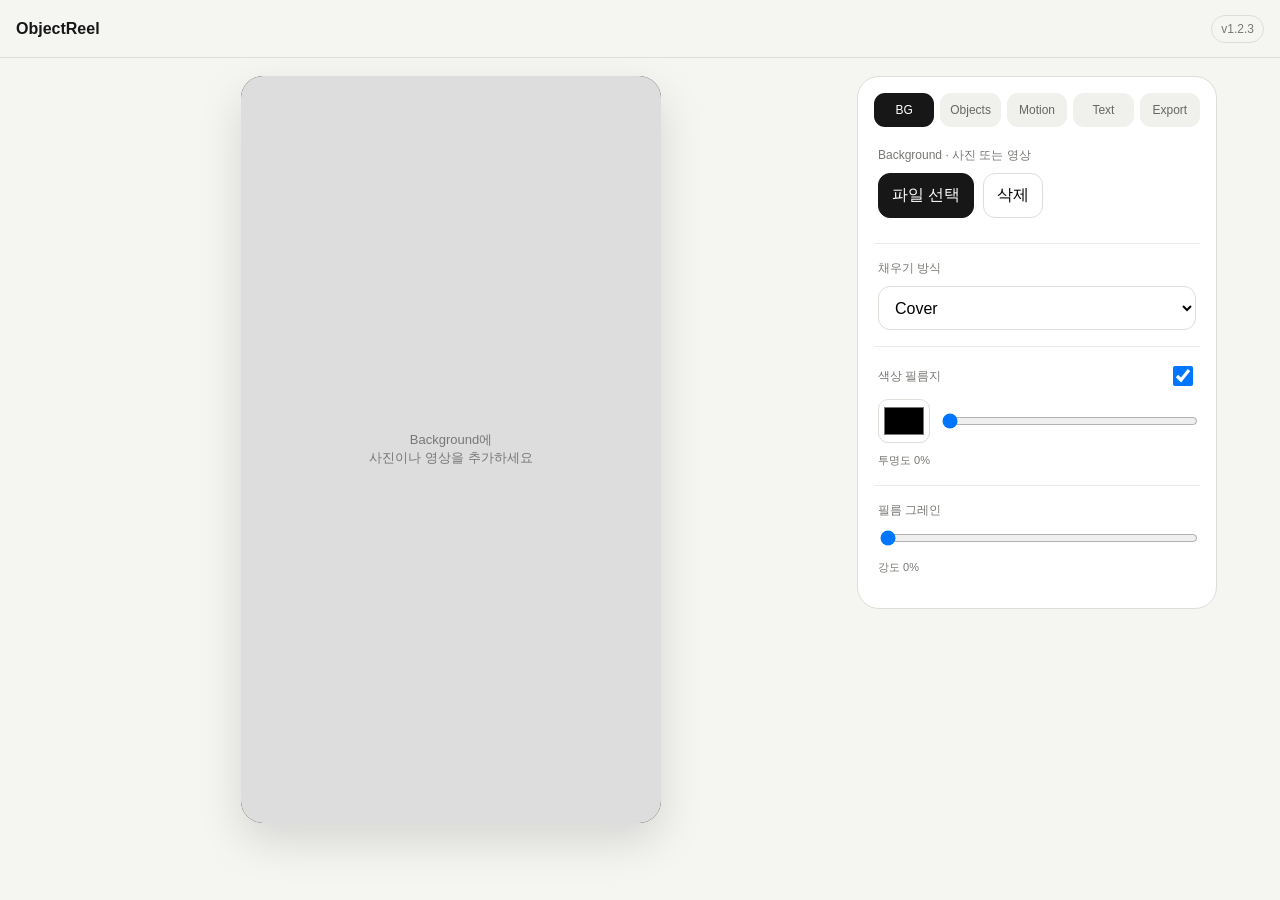
==== commit 3cd7ab38: "fix: inline mobile layout v1.2.3" ====
--- a/index.html
+++ b/index.html
@@ -5,15 +5,32 @@
 <style>
 :root{--bg:#f5f5f2;--panel:#fff;--ink:#171717;--muted:#777773;--line:#deded8}*{box-sizing:border-box}html,body{margin:0;background:var(--bg);color:var(--ink);font-family:Pretendard,-apple-system,BlinkMacSystemFont,"Segoe UI",sans-serif}button,input,select,textarea{font:inherit}.top{height:58px;padding:0 16px;display:flex;align-items:center;justify-content:space-between;position:sticky;top:0;z-index:70;background:rgba(245,245,242,.96);border-bottom:1px solid var(--line);backdrop-filter:blur(12px)}.brand{font-weight:750}.version{font-size:12px;color:var(--muted);border:1px solid var(--line);padding:6px 9px;border-radius:999px}.workspace{display:grid;grid-template-columns:minmax(0,1fr) 360px;gap:18px;max-width:1190px;margin:auto;padding:18px}.stage-wrap{display:flex;justify-content:center;align-items:flex-start}.stage-shell{width:min(100%,420px);aspect-ratio:9/16;border-radius:22px;overflow:hidden;box-shadow:0 18px 45px rgba(0,0,0,.13);position:sticky;top:76px;background:#111;z-index:20;transition:transform .38s cubic-bezier(.22,.8,.3,1),border-radius .38s ease,box-shadow .38s ease;transform-origin:top center}.stage{width:100%;height:100%;position:relative;overflow:hidden;background:#ddd;touch-action:none}.bg-media{position:absolute;inset:0;width:100%;height:100%;object-fit:cover}.bg-filter,.grain-layer{position:absolute;inset:0;pointer-events:none}.bg-filter{z-index:4}.grain-layer{z-index:5;mix-blend-mode:soft-light}.empty{position:absolute;inset:0;display:grid;place-items:center;text-align:center;color:#777;font-size:13px;padding:24px}.object{position:absolute;width:45%;transform-origin:center;touch-action:none;user-select:none;-webkit-user-drag:none}.object.selected{outline:1px solid rgba(255,255,255,.82);outline-offset:3px}.text-item{position:absolute;z-index:100;transform:translate(-50%,-50%);text-align:center;font-weight:700;line-height:1.18;text-shadow:0 2px 15px rgba(0,0,0,.25);white-space:pre-wrap;pointer-events:none;max-width:84%;word-break:keep-all}.text-item.selected{outline:1px dashed rgba(255,255,255,.72);outline-offset:5px}.panel{height:max-content;background:#fff;border:1px solid var(--line);border-radius:22px;padding:16px}.tabs{display:grid;grid-template-columns:repeat(5,1fr);gap:6px;margin-bottom:10px}.tab{border:0;background:#f0f0ec;color:#666;border-radius:11px;padding:10px 4px;font-size:12px}.tab.active{background:#171717;color:#fff}.section{display:none}.section.active{display:block}.group{padding:16px 4px;border-top:1px solid #ecece7}.group:first-child{border-top:0;padding-top:10px}.label{display:block;font-size:12px;color:var(--muted);margin-bottom:9px}.row{display:flex;gap:9px;align-items:center;flex-wrap:wrap}.btn{border:1px solid var(--line);background:#fff;border-radius:12px;padding:11px 13px;cursor:pointer;min-height:44px}.btn.primary{background:#171717;color:#fff;border-color:#171717}.btn.danger{color:#a23a3a}.btn:disabled{opacity:.42}.file{display:none}.select,.text-input{width:100%;border:1px solid var(--line);background:#fff;border-radius:12px;padding:11px 12px;min-height:44px}.range{width:100%}.hint,.status{font-size:11px;color:var(--muted);line-height:1.55;margin-top:9px}.objects-list,.texts-list{display:flex;gap:8px;overflow:auto;padding:4px 1px 6px}.thumb-wrap,.text-chip{position:relative;flex:0 0 58px}.thumb{width:58px;height:74px;border:1px solid var(--line);border-radius:10px;background:#f5f5f2;object-fit:contain;padding:3px}.thumb-wrap.selected .thumb{border-color:#171717;box-shadow:0 0 0 1px #171717}.badge{position:absolute;right:-3px;top:-4px;min-width:19px;height:19px;padding:0 4px;border-radius:10px;display:grid;place-items:center;background:#fff;border:1px solid var(--line);font-size:9px}.text-chip{flex-basis:76px;height:48px;border:1px solid var(--line);border-radius:10px;background:#f5f5f2;padding:7px;font-size:10px;overflow:hidden;display:flex;align-items:center;justify-content:center;text-align:center}.text-chip.selected{border-color:#171717;box-shadow:0 0 0 1px #171717}.value{font-size:11px;color:var(--muted);min-width:52px;text-align:right}.control-row{display:grid;grid-template-columns:1fr auto;gap:10px;align-items:center}.color-row{display:grid;grid-template-columns:52px 1fr;gap:10px;align-items:center}.color-input{width:52px;height:44px;padding:3px;border:1px solid var(--line);border-radius:10px;background:#fff}.switch-row{display:flex;justify-content:space-between;gap:12px;align-items:center}.switch-row input{width:20px;height:20px}.bottom-mobile{display:none}@keyframes floaty{0%,100%{margin-top:0;transform:translate(-50%,-50%) rotate(var(--rot))}50%{margin-top:-12px;transform:translate(-50%,-50%) rotate(calc(var(--rot) + 1.5deg))}}@keyframes sway{0%,100%{transform:translate(-50%,-50%) rotate(calc(var(--rot) - 3deg))}50%{transform:translate(-50%,-50%) rotate(calc(var(--rot) + 3deg))}}@keyframes zoom{0%,100%{transform:translate(-50%,-50%) scale(1) rotate(var(--rot))}50%{transform:translate(-50%,-50%) scale(1.06) rotate(var(--rot))}}@keyframes drift{0%,100%{margin-left:-8px;margin-top:0}50%{margin-left:8px;margin-top:-7px}}@keyframes thunk{0%,100%{transform:translate(-50%,-50%) rotate(calc(var(--rot) - 4deg));margin-left:-10px}25%{transform:translate(-50%,-50%) rotate(calc(var(--rot) + 3deg));margin-left:8px}50%{transform:translate(-50%,-50%) rotate(calc(var(--rot) - 2deg));margin-left:-6px}75%{transform:translate(-50%,-50%) rotate(calc(var(--rot) + 4deg));margin-left:10px}}
 @media(max-width:820px){.workspace{display:block;padding:0 12px 150px}.stage-wrap{position:sticky;top:58px;z-index:35;background:var(--bg);padding:10px 0 12px;min-height:590px}.stage-shell{position:relative;top:0;width:min(100%,320px);margin:auto;box-shadow:0 10px 28px rgba(0,0,0,.12)}body.preview-compact .stage-shell{transform:scale(.65);border-radius:18px;box-shadow:0 8px 22px rgba(0,0,0,.1)}.panel{margin:14px 0 28px;padding:16px 16px 28px}.group{padding:18px 4px}.group:first-child{padding-top:14px}.bottom-mobile{display:block;position:fixed;left:0;right:0;bottom:0;padding:12px 16px calc(14px + env(safe-area-inset-bottom));background:rgba(245,245,242,.96);border-top:1px solid var(--line);z-index:80;backdrop-filter:blur(12px)}.bottom-mobile .btn{width:100%;min-height:54px;border-radius:14px}}
-</style><link rel="stylesheet" href="./mobile-layout-v1.2.2.css?v=1.2.1"></head>
-<body><header class="top"><div class="brand">ObjectReel</div><div class="version">v1.2.2</div></header><main class="workspace"><div class="stage-wrap"><div class="stage-shell"><div id="stage" class="stage"><div id="emptyBg" class="empty">Background에<br>사진이나 영상을 추가하세요</div><div id="bgFilter" class="bg-filter"></div><div id="grainLayer" class="grain-layer"></div><div id="textContainer"></div></div></div><div class="mobile-tabs tabs"><button class="tab active" data-tab="bg">BG</button><button class="tab" data-tab="obj">Objects</button><button class="tab" data-tab="motion">Motion</button><button class="tab" data-tab="text">Text</button><button class="tab" data-tab="export">Export</button></div><div class="control-buffer">아래에서 항목을 선택하고 조절하세요</div></div><aside class="panel"><div class="tabs"><button class="tab active" data-tab="bg">BG</button><button class="tab" data-tab="obj">Objects</button><button class="tab" data-tab="motion">Motion</button><button class="tab" data-tab="text">Text</button><button class="tab" data-tab="export">Export</button></div>
+</style><style data-mobile-layout="v1.2.3">
+
+.mobile-tabs,.control-buffer{display:none}
+@media(max-width:820px){
+  .workspace{display:block!important;padding:0 12px 150px!important}
+  .stage-wrap{position:sticky!important;top:58px!important;z-index:50!important;width:100%!important;min-height:0!important;height:auto!important;padding:9px 0 0!important;display:flex!important;flex-direction:column!important;align-items:center!important;justify-content:flex-start!important;overflow:visible!important;background:var(--bg)!important}
+  .stage-shell{position:relative!important;top:auto!important;width:min(100%,320px)!important;margin:0 auto!important;flex:none!important;transform:none!important;transform-origin:top center!important;transition:width .32s cubic-bezier(.22,.8,.3,1),border-radius .32s ease,box-shadow .32s ease!important;box-shadow:0 10px 28px rgba(0,0,0,.12)!important}
+  body.preview-compact .stage-shell{width:min(65%,208px)!important;transform:none!important;border-radius:17px!important;box-shadow:0 7px 20px rgba(0,0,0,.10)!important}
+  .mobile-tabs{display:grid!important;width:100%!important;margin:10px 0 0!important;padding:8px 4px 10px!important;background:var(--bg)!important;border-bottom:1px solid var(--line)!important;box-shadow:0 7px 16px rgba(0,0,0,.045)!important}
+  .control-buffer{display:flex!important;width:100%!important;height:64px!important;align-items:center!important;justify-content:center!important;color:#8b8b86!important;font-size:12px!important;letter-spacing:-.01em!important;background:var(--bg)!important;border-bottom:1px solid rgba(222,222,216,.7)!important}
+  .panel{position:relative!important;z-index:10!important;margin:12px 0 28px!important;padding:16px 16px 28px!important;overflow:visible!important}
+  .panel>.tabs{display:none!important}
+  .section{position:relative!important;z-index:1!important}
+  .objects-list{scrollbar-width:none}.objects-list::-webkit-scrollbar{display:none}
+  .bottom-mobile{z-index:90!important}
+}
+
+</style></head>
+<body><header class="top"><div class="brand">ObjectReel</div><div class="version">v1.2.3</div></header><main class="workspace"><div class="stage-wrap"><div class="stage-shell"><div id="stage" class="stage"><div id="emptyBg" class="empty">Background에<br>사진이나 영상을 추가하세요</div><div id="bgFilter" class="bg-filter"></div><div id="grainLayer" class="grain-layer"></div><div id="textContainer"></div></div></div><div class="mobile-tabs tabs"><button class="tab active" data-tab="bg">BG</button><button class="tab" data-tab="obj">Objects</button><button class="tab" data-tab="motion">Motion</button><button class="tab" data-tab="text">Text</button><button class="tab" data-tab="export">Export</button></div><div class="control-buffer">아래에서 항목을 선택하고 조절하세요</div></div><aside class="panel"><div class="tabs"><button class="tab active" data-tab="bg">BG</button><button class="tab" data-tab="obj">Objects</button><button class="tab" data-tab="motion">Motion</button><button class="tab" data-tab="text">Text</button><button class="tab" data-tab="export">Export</button></div>
 <section class="section active" id="sec-bg"><div class="group"><span class="label">Background · 사진 또는 영상</span><div class="row"><label class="btn primary" for="bgInput">파일 선택</label><input id="bgInput" class="file" type="file" accept="image/*,video/*"><button class="btn" id="clearBg">삭제</button></div><div id="bgStatus" class="status"></div></div><div class="group"><span class="label">채우기 방식</span><select id="bgFit" class="select"><option value="cover">Cover</option><option value="contain">Fit</option></select></div><div class="group"><div class="switch-row"><span class="label" style="margin:0">색상 필름지</span><input id="filmEnabled" type="checkbox" checked></div><div class="color-row" style="margin-top:10px"><input id="bgFilterColor" class="color-input" type="color" value="#000000"><input id="bgFilterOpacity" class="range" type="range" min="0" max="100" value="0"></div><div id="bgFilterValue" class="status">투명도 0%</div></div><div class="group"><span class="label">필름 그레인</span><input id="grainAmount" class="range" type="range" min="0" max="100" value="0"><div id="grainValue" class="status">강도 0%</div></div></section>
 <section class="section" id="sec-obj"><div class="group"><span class="label">Foreground Objects</span><div class="row"><label class="btn primary" for="objInput">사진 추가</label><input id="objInput" class="file" type="file" accept="image/*" multiple><button id="cutoutSelected" class="btn">선택 누끼 따기</button><button id="removeSelected" class="btn danger">선택 삭제</button></div><div id="removeStatus" class="status"></div></div><div class="group"><div id="objectsList" class="objects-list"></div></div><div class="group"><span class="label">이미지 프레임</span><select id="objFrame" class="select"><option value="none">None</option><option value="rounded">Rounded</option><option value="thin">Thin Border</option><option value="polaroid">Polaroid</option><option value="shadow">Soft Shadow</option><option value="film">Film Frame</option><option value="pinking">Pinking Edge</option></select></div><div class="group"><span class="label">X 위치</span><div class="control-row"><input id="objX" class="range" type="range" min="0" max="100" value="50"><span id="objXVal" class="value">50</span></div><span class="label" style="margin-top:14px">Y 위치</span><div class="control-row"><input id="objY" class="range" type="range" min="0" max="100" value="50"><span id="objYVal" class="value">50</span></div></div><div class="group"><span class="label">크기</span><input id="objScale" class="range" type="range" min="20" max="180" value="100"><span class="label" style="margin-top:14px">회전</span><div class="control-row"><input id="objRotate" class="range" type="range" min="-180" max="180" value="0"><span id="objRotateVal" class="value">0°</span></div><div class="row" style="margin-top:10px"><button id="rotLeft" class="btn">↶ 90°</button><button id="rotRight" class="btn">↷ 90°</button></div></div></section>
 <section class="section" id="sec-motion"><div class="group"><span class="label">오브젝트 선택</span><div id="motionObjectsList" class="objects-list"></div><div class="hint">사진마다 다른 모션을 지정할 수 있습니다.</div></div><div class="group"><span class="label">선택 오브젝트 모션</span><select id="motionType" class="select"><option value="none">None</option><option value="float">Float</option><option value="sway">Sway</option><option value="side">Side Rock</option><option value="drift">Drift</option><option value="zoom">Slow Zoom</option><option value="bounce">Bounce</option><option value="pulse">Pulse</option><option value="orbit">Orbit</option><option value="swing">Swing</option><option value="jitter">Jitter</option><option value="thunk">Wobble</option></select></div><div class="group"><span class="label">모션 속도</span><input id="motionSpeed" class="range" type="range" min="0.8" max="8" step="0.2" value="4"></div><div class="group"><span class="label">여러 오브젝트 재생</span><select id="sequenceMode" class="select"><option value="together">동시에 보기</option><option value="sequence">순차 전환</option></select></div><div class="group"><span class="label">전환 효과</span><select id="transitionEffect" class="select"><option value="cut">바로 전환</option><option value="dissolve">디졸브</option><option value="fade">페이드 인·아웃</option></select></div><div class="group"><span class="label">전환 시간</span><input id="transitionDuration" class="range" type="range" min="0.2" max="1.5" step="0.1" value="0.6"><div id="transitionValue" class="status">0.6초</div></div></section>
 <section class="section" id="sec-text"><div class="group"><span class="label">텍스트 레이어</span><div class="row"><button id="addText" class="btn primary">+ 텍스트 추가</button><button id="removeText" class="btn danger">선택 삭제</button></div><div id="textsList" class="texts-list" style="margin-top:10px"></div></div><div class="group"><span class="label">내용</span><textarea id="textInput" class="text-input" rows="3" placeholder="텍스트를 입력하세요"></textarea></div><div class="group"><span class="label">서체</span><select id="fontFamily" class="select"></select><div class="row" style="margin-top:10px"><label class="btn" for="fontFileInput">폰트 파일 추가</label><input id="fontFileInput" class="file" type="file" accept=".ttf,.otf,.woff,.woff2" multiple><button id="localFontsBtn" class="btn">기기 서체 찾기</button></div><div id="fontStatus" class="status">TTF/OTF/WOFF/WOFF2 파일을 직접 추가할 수 있습니다.</div></div><div class="group"><span class="label">폰트 컬러</span><input id="textColor" class="color-input" type="color" value="#ffffff"></div><div class="group"><span class="label">크기</span><input id="textSize" class="range" type="range" min="12" max="96" value="28"></div><div class="group"><span class="label">자간</span><div class="control-row"><input id="textLetterSpacing" class="range" type="range" min="-3" max="12" step="0.2" value="0"><span id="textLetterSpacingVal" class="value">0px</span></div></div><div class="group"><span class="label">행간</span><div class="control-row"><input id="textLineHeight" class="range" type="range" min="0.8" max="2.2" step="0.05" value="1.18"><span id="textLineHeightVal" class="value">1.18</span></div></div><div class="group"><span class="label">X 위치</span><div class="control-row"><input id="textX" class="range" type="range" min="0" max="100" value="50"><span id="textXVal" class="value">50</span></div><span class="label" style="margin-top:14px">Y 위치</span><div class="control-row"><input id="textY" class="range" type="range" min="0" max="100" value="76"><span id="textYVal" class="value">76</span></div></div></section>
 <section class="section" id="sec-export"><div class="group"><span class="label">프로젝트 저장</span><button id="saveProject" class="btn" style="width:100%">지금 저장</button><div id="saveStatus" class="status">자동 저장 사용 중</div></div><div class="group"><span class="label">영상 길이</span><select id="duration" class="select"><option value="6">6초</option><option value="10" selected>10초</option><option value="15">15초</option><option value="20">20초</option></select></div><div class="group"><button id="exportBtn" class="btn primary" style="width:100%">영상 만들기</button><div id="exportStatus" class="status">미리보기의 필름/프레임/텍스트 설정을 영상에도 적용합니다.</div></div><div class="group"><button id="resetAll" class="btn danger" style="width:100%">프로젝트 초기화</button></div></section></aside></main><div class="bottom-mobile"><button class="btn primary" id="mobileExport">영상 만들기</button></div>
 <script type="module">
-const VERSION='1.2.2',$=id=>document.getElementById(id),stage=$('stage');const state={bg:null,bgKind:null,bgFit:'cover',filmEnabled:true,bgFilterColor:'#000000',bgFilterOpacity:0,grainAmount:0,objects:[],selected:null,texts:[],selectedText:null,customFonts:[],sequenceMode:'together',transitionEffect:'cut',transitionDuration:.6,duration:10};let bgEl=null,bgPreviewURL=null,drag=null,saveTimer=null,db=null,removerModule=null,previewStart=performance.now();
+const VERSION='1.2.3',$=id=>document.getElementById(id),stage=$('stage');const state={bg:null,bgKind:null,bgFit:'cover',filmEnabled:true,bgFilterColor:'#000000',bgFilterOpacity:0,grainAmount:0,objects:[],selected:null,texts:[],selectedText:null,customFonts:[],sequenceMode:'together',transitionEffect:'cut',transitionDuration:.6,duration:10};let bgEl=null,bgPreviewURL=null,drag=null,saveTimer=null,db=null,removerModule=null,previewStart=performance.now();
 const builtinFonts=[['Pretendard','Pretendard, sans-serif'],['Apple SD Gothic Neo','Apple SD Gothic Neo, sans-serif'],['맑은 고딕','Malgun Gothic, sans-serif'],['나눔고딕','NanumGothic, sans-serif'],['나눔명조','NanumMyeongjo, serif'],['본고딕 / Noto Sans KR','Noto Sans KR, sans-serif'],['바탕','Batang, serif'],['궁서','Gungsuh, serif'],['Arial','Arial, sans-serif'],['Georgia','Georgia, serif'],['Times New Roman','Times New Roman, serif'],['Courier New','Courier New, monospace'],['System','system-ui, sans-serif']];
 function uid(){return Math.random().toString(36).slice(2)}function dataURL(file){return new Promise((res,rej)=>{const r=new FileReader();r.onload=()=>res(r.result);r.onerror=rej;r.readAsDataURL(file)})}async function dataURLToFile(src){const b=await(await fetch(src)).blob();return new File([b],'object.jpg',{type:b.type||'image/jpeg'})}function openDB(){return new Promise((res,rej)=>{const q=indexedDB.open('ObjectReelDB',1);q.onupgradeneeded=()=>{if(!q.result.objectStoreNames.contains('project'))q.result.createObjectStore('project')};q.onsuccess=()=>{db=q.result;res(db)};q.onerror=()=>rej(q.error)})}async function saveState(){try{if(!db)await openDB();await new Promise((res,rej)=>{const q=db.transaction('project','readwrite').objectStore('project').put(state,'current');q.onsuccess=()=>res();q.onerror=()=>rej(q.error)});const el=$('saveStatus');if(el)el.textContent='저장됨 · '+new Date().toLocaleTimeString([],{hour:'2-digit',minute:'2-digit'})}catch(e){console.warn(e);const el=$('saveStatus');if(el)el.textContent='저장 실패 · 다시 시도해 주세요'}}function scheduleSave(delay=900){clearTimeout(saveTimer);saveTimer=setTimeout(saveState,delay)}async function restore(){try{if(!db)await openDB();const q=db.transaction('project','readonly').objectStore('project').get('current');const s=await new Promise(r=>{q.onsuccess=()=>r(q.result);q.onerror=()=>r(null)});if(s)Object.assign(state,s);state.objects=(state.objects||[]).map(o=>({...o,processing:false,frame:o.frame||'none'}));if(!Array.isArray(state.texts))state.texts=[];state.texts=state.texts.map(t=>({...t,letterSpacing:t.letterSpacing??0,lineHeight:t.lineHeight??1.18}));if(!state.texts.length&&s?.text)state.texts=[{id:uid(),text:s.text,x:50,y:s.textY||76,size:s.textSize||28,color:s.textColor||'#ffffff',font:s.fontFamily||'Pretendard, sans-serif'}];if(state.texts.length&&!state.selectedText)state.selectedText=state.texts[0].id;state.customFonts=state.customFonts||[]}catch(e){}}
 function selectTab(n){document.querySelectorAll('.tab').forEach(b=>b.classList.toggle('active',b.dataset.tab===n));document.querySelectorAll('.section').forEach(s=>s.classList.toggle('active',s.id==='sec-'+n))}let previewWasCompacted=false;function revealControls(){if(innerWidth>820)return;previewWasCompacted=true;document.body.classList.add('preview-compact');requestAnimationFrame(()=>{const wrap=document.querySelector('.stage-wrap'),panel=document.querySelector('.panel');if(!wrap||!panel)return;const panelY=panel.getBoundingClientRect().top+scrollY;const y=panelY-(58+wrap.offsetHeight+8);scrollTo({top:Math.max(0,y),behavior:'smooth'})})}document.querySelectorAll('.tab').forEach(b=>b.onclick=()=>{selectTab(b.dataset.tab);revealControls()});
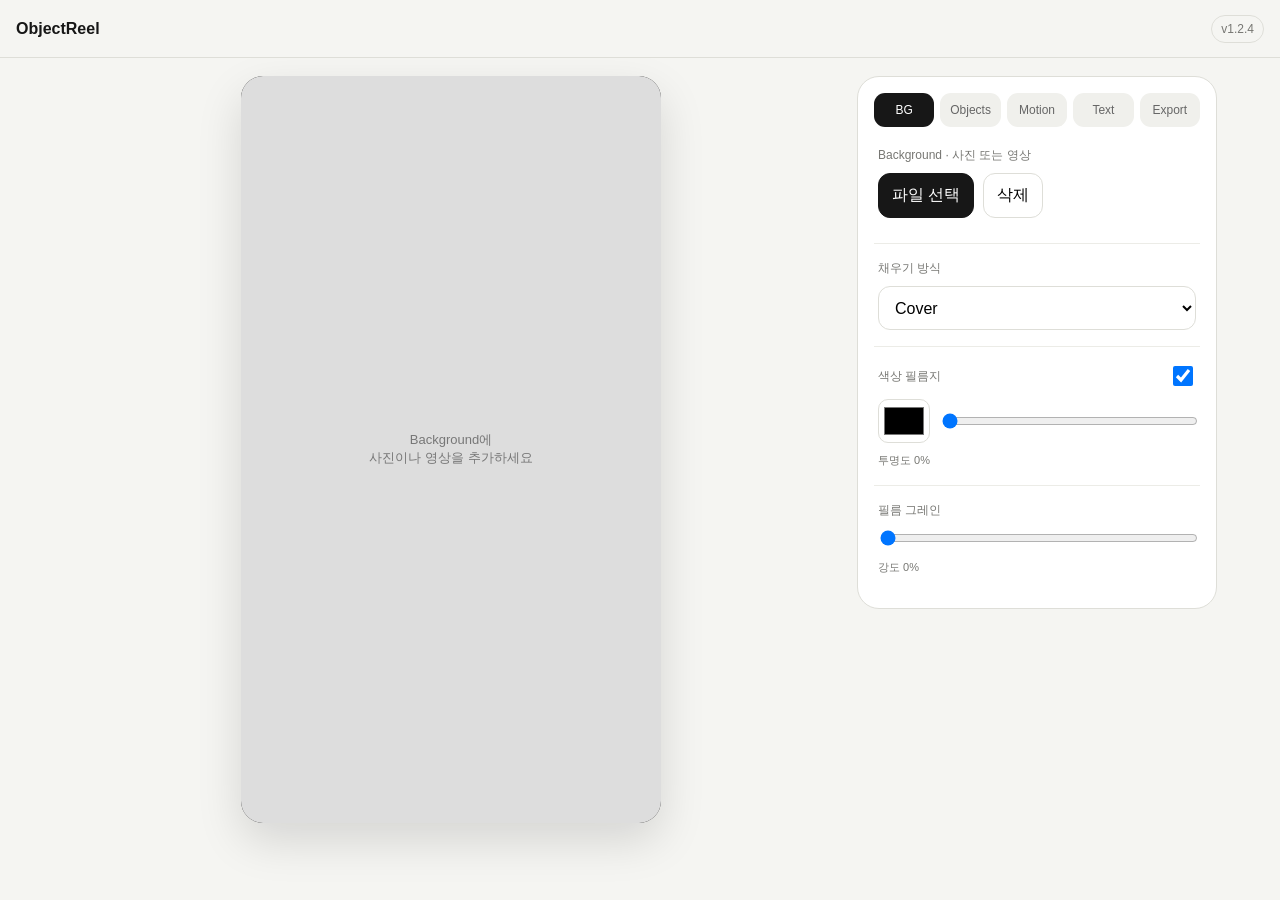
==== commit 6fcc65c0: "fix: match preview and export text v1.2.4" ====
--- a/index.html
+++ b/index.html
@@ -5,7 +5,7 @@
 <style>
 :root{--bg:#f5f5f2;--panel:#fff;--ink:#171717;--muted:#777773;--line:#deded8}*{box-sizing:border-box}html,body{margin:0;background:var(--bg);color:var(--ink);font-family:Pretendard,-apple-system,BlinkMacSystemFont,"Segoe UI",sans-serif}button,input,select,textarea{font:inherit}.top{height:58px;padding:0 16px;display:flex;align-items:center;justify-content:space-between;position:sticky;top:0;z-index:70;background:rgba(245,245,242,.96);border-bottom:1px solid var(--line);backdrop-filter:blur(12px)}.brand{font-weight:750}.version{font-size:12px;color:var(--muted);border:1px solid var(--line);padding:6px 9px;border-radius:999px}.workspace{display:grid;grid-template-columns:minmax(0,1fr) 360px;gap:18px;max-width:1190px;margin:auto;padding:18px}.stage-wrap{display:flex;justify-content:center;align-items:flex-start}.stage-shell{width:min(100%,420px);aspect-ratio:9/16;border-radius:22px;overflow:hidden;box-shadow:0 18px 45px rgba(0,0,0,.13);position:sticky;top:76px;background:#111;z-index:20;transition:transform .38s cubic-bezier(.22,.8,.3,1),border-radius .38s ease,box-shadow .38s ease;transform-origin:top center}.stage{width:100%;height:100%;position:relative;overflow:hidden;background:#ddd;touch-action:none}.bg-media{position:absolute;inset:0;width:100%;height:100%;object-fit:cover}.bg-filter,.grain-layer{position:absolute;inset:0;pointer-events:none}.bg-filter{z-index:4}.grain-layer{z-index:5;mix-blend-mode:soft-light}.empty{position:absolute;inset:0;display:grid;place-items:center;text-align:center;color:#777;font-size:13px;padding:24px}.object{position:absolute;width:45%;transform-origin:center;touch-action:none;user-select:none;-webkit-user-drag:none}.object.selected{outline:1px solid rgba(255,255,255,.82);outline-offset:3px}.text-item{position:absolute;z-index:100;transform:translate(-50%,-50%);text-align:center;font-weight:700;line-height:1.18;text-shadow:0 2px 15px rgba(0,0,0,.25);white-space:pre-wrap;pointer-events:none;max-width:84%;word-break:keep-all}.text-item.selected{outline:1px dashed rgba(255,255,255,.72);outline-offset:5px}.panel{height:max-content;background:#fff;border:1px solid var(--line);border-radius:22px;padding:16px}.tabs{display:grid;grid-template-columns:repeat(5,1fr);gap:6px;margin-bottom:10px}.tab{border:0;background:#f0f0ec;color:#666;border-radius:11px;padding:10px 4px;font-size:12px}.tab.active{background:#171717;color:#fff}.section{display:none}.section.active{display:block}.group{padding:16px 4px;border-top:1px solid #ecece7}.group:first-child{border-top:0;padding-top:10px}.label{display:block;font-size:12px;color:var(--muted);margin-bottom:9px}.row{display:flex;gap:9px;align-items:center;flex-wrap:wrap}.btn{border:1px solid var(--line);background:#fff;border-radius:12px;padding:11px 13px;cursor:pointer;min-height:44px}.btn.primary{background:#171717;color:#fff;border-color:#171717}.btn.danger{color:#a23a3a}.btn:disabled{opacity:.42}.file{display:none}.select,.text-input{width:100%;border:1px solid var(--line);background:#fff;border-radius:12px;padding:11px 12px;min-height:44px}.range{width:100%}.hint,.status{font-size:11px;color:var(--muted);line-height:1.55;margin-top:9px}.objects-list,.texts-list{display:flex;gap:8px;overflow:auto;padding:4px 1px 6px}.thumb-wrap,.text-chip{position:relative;flex:0 0 58px}.thumb{width:58px;height:74px;border:1px solid var(--line);border-radius:10px;background:#f5f5f2;object-fit:contain;padding:3px}.thumb-wrap.selected .thumb{border-color:#171717;box-shadow:0 0 0 1px #171717}.badge{position:absolute;right:-3px;top:-4px;min-width:19px;height:19px;padding:0 4px;border-radius:10px;display:grid;place-items:center;background:#fff;border:1px solid var(--line);font-size:9px}.text-chip{flex-basis:76px;height:48px;border:1px solid var(--line);border-radius:10px;background:#f5f5f2;padding:7px;font-size:10px;overflow:hidden;display:flex;align-items:center;justify-content:center;text-align:center}.text-chip.selected{border-color:#171717;box-shadow:0 0 0 1px #171717}.value{font-size:11px;color:var(--muted);min-width:52px;text-align:right}.control-row{display:grid;grid-template-columns:1fr auto;gap:10px;align-items:center}.color-row{display:grid;grid-template-columns:52px 1fr;gap:10px;align-items:center}.color-input{width:52px;height:44px;padding:3px;border:1px solid var(--line);border-radius:10px;background:#fff}.switch-row{display:flex;justify-content:space-between;gap:12px;align-items:center}.switch-row input{width:20px;height:20px}.bottom-mobile{display:none}@keyframes floaty{0%,100%{margin-top:0;transform:translate(-50%,-50%) rotate(var(--rot))}50%{margin-top:-12px;transform:translate(-50%,-50%) rotate(calc(var(--rot) + 1.5deg))}}@keyframes sway{0%,100%{transform:translate(-50%,-50%) rotate(calc(var(--rot) - 3deg))}50%{transform:translate(-50%,-50%) rotate(calc(var(--rot) + 3deg))}}@keyframes zoom{0%,100%{transform:translate(-50%,-50%) scale(1) rotate(var(--rot))}50%{transform:translate(-50%,-50%) scale(1.06) rotate(var(--rot))}}@keyframes drift{0%,100%{margin-left:-8px;margin-top:0}50%{margin-left:8px;margin-top:-7px}}@keyframes thunk{0%,100%{transform:translate(-50%,-50%) rotate(calc(var(--rot) - 4deg));margin-left:-10px}25%{transform:translate(-50%,-50%) rotate(calc(var(--rot) + 3deg));margin-left:8px}50%{transform:translate(-50%,-50%) rotate(calc(var(--rot) - 2deg));margin-left:-6px}75%{transform:translate(-50%,-50%) rotate(calc(var(--rot) + 4deg));margin-left:10px}}
 @media(max-width:820px){.workspace{display:block;padding:0 12px 150px}.stage-wrap{position:sticky;top:58px;z-index:35;background:var(--bg);padding:10px 0 12px;min-height:590px}.stage-shell{position:relative;top:0;width:min(100%,320px);margin:auto;box-shadow:0 10px 28px rgba(0,0,0,.12)}body.preview-compact .stage-shell{transform:scale(.65);border-radius:18px;box-shadow:0 8px 22px rgba(0,0,0,.1)}.panel{margin:14px 0 28px;padding:16px 16px 28px}.group{padding:18px 4px}.group:first-child{padding-top:14px}.bottom-mobile{display:block;position:fixed;left:0;right:0;bottom:0;padding:12px 16px calc(14px + env(safe-area-inset-bottom));background:rgba(245,245,242,.96);border-top:1px solid var(--line);z-index:80;backdrop-filter:blur(12px)}.bottom-mobile .btn{width:100%;min-height:54px;border-radius:14px}}
-</style><style data-mobile-layout="v1.2.3">
+</style><style data-mobile-layout="v1.2.4">
 
 .mobile-tabs,.control-buffer{display:none}
 @media(max-width:820px){
@@ -23,14 +23,14 @@
 }
 
 </style></head>
-<body><header class="top"><div class="brand">ObjectReel</div><div class="version">v1.2.3</div></header><main class="workspace"><div class="stage-wrap"><div class="stage-shell"><div id="stage" class="stage"><div id="emptyBg" class="empty">Background에<br>사진이나 영상을 추가하세요</div><div id="bgFilter" class="bg-filter"></div><div id="grainLayer" class="grain-layer"></div><div id="textContainer"></div></div></div><div class="mobile-tabs tabs"><button class="tab active" data-tab="bg">BG</button><button class="tab" data-tab="obj">Objects</button><button class="tab" data-tab="motion">Motion</button><button class="tab" data-tab="text">Text</button><button class="tab" data-tab="export">Export</button></div><div class="control-buffer">아래에서 항목을 선택하고 조절하세요</div></div><aside class="panel"><div class="tabs"><button class="tab active" data-tab="bg">BG</button><button class="tab" data-tab="obj">Objects</button><button class="tab" data-tab="motion">Motion</button><button class="tab" data-tab="text">Text</button><button class="tab" data-tab="export">Export</button></div>
+<body><header class="top"><div class="brand">ObjectReel</div><div class="version">v1.2.4</div></header><main class="workspace"><div class="stage-wrap"><div class="stage-shell"><div id="stage" class="stage"><div id="emptyBg" class="empty">Background에<br>사진이나 영상을 추가하세요</div><div id="bgFilter" class="bg-filter"></div><div id="grainLayer" class="grain-layer"></div><div id="textContainer"></div></div></div><div class="mobile-tabs tabs"><button class="tab active" data-tab="bg">BG</button><button class="tab" data-tab="obj">Objects</button><button class="tab" data-tab="motion">Motion</button><button class="tab" data-tab="text">Text</button><button class="tab" data-tab="export">Export</button></div><div class="control-buffer">아래에서 항목을 선택하고 조절하세요</div></div><aside class="panel"><div class="tabs"><button class="tab active" data-tab="bg">BG</button><button class="tab" data-tab="obj">Objects</button><button class="tab" data-tab="motion">Motion</button><button class="tab" data-tab="text">Text</button><button class="tab" data-tab="export">Export</button></div>
 <section class="section active" id="sec-bg"><div class="group"><span class="label">Background · 사진 또는 영상</span><div class="row"><label class="btn primary" for="bgInput">파일 선택</label><input id="bgInput" class="file" type="file" accept="image/*,video/*"><button class="btn" id="clearBg">삭제</button></div><div id="bgStatus" class="status"></div></div><div class="group"><span class="label">채우기 방식</span><select id="bgFit" class="select"><option value="cover">Cover</option><option value="contain">Fit</option></select></div><div class="group"><div class="switch-row"><span class="label" style="margin:0">색상 필름지</span><input id="filmEnabled" type="checkbox" checked></div><div class="color-row" style="margin-top:10px"><input id="bgFilterColor" class="color-input" type="color" value="#000000"><input id="bgFilterOpacity" class="range" type="range" min="0" max="100" value="0"></div><div id="bgFilterValue" class="status">투명도 0%</div></div><div class="group"><span class="label">필름 그레인</span><input id="grainAmount" class="range" type="range" min="0" max="100" value="0"><div id="grainValue" class="status">강도 0%</div></div></section>
 <section class="section" id="sec-obj"><div class="group"><span class="label">Foreground Objects</span><div class="row"><label class="btn primary" for="objInput">사진 추가</label><input id="objInput" class="file" type="file" accept="image/*" multiple><button id="cutoutSelected" class="btn">선택 누끼 따기</button><button id="removeSelected" class="btn danger">선택 삭제</button></div><div id="removeStatus" class="status"></div></div><div class="group"><div id="objectsList" class="objects-list"></div></div><div class="group"><span class="label">이미지 프레임</span><select id="objFrame" class="select"><option value="none">None</option><option value="rounded">Rounded</option><option value="thin">Thin Border</option><option value="polaroid">Polaroid</option><option value="shadow">Soft Shadow</option><option value="film">Film Frame</option><option value="pinking">Pinking Edge</option></select></div><div class="group"><span class="label">X 위치</span><div class="control-row"><input id="objX" class="range" type="range" min="0" max="100" value="50"><span id="objXVal" class="value">50</span></div><span class="label" style="margin-top:14px">Y 위치</span><div class="control-row"><input id="objY" class="range" type="range" min="0" max="100" value="50"><span id="objYVal" class="value">50</span></div></div><div class="group"><span class="label">크기</span><input id="objScale" class="range" type="range" min="20" max="180" value="100"><span class="label" style="margin-top:14px">회전</span><div class="control-row"><input id="objRotate" class="range" type="range" min="-180" max="180" value="0"><span id="objRotateVal" class="value">0°</span></div><div class="row" style="margin-top:10px"><button id="rotLeft" class="btn">↶ 90°</button><button id="rotRight" class="btn">↷ 90°</button></div></div></section>
 <section class="section" id="sec-motion"><div class="group"><span class="label">오브젝트 선택</span><div id="motionObjectsList" class="objects-list"></div><div class="hint">사진마다 다른 모션을 지정할 수 있습니다.</div></div><div class="group"><span class="label">선택 오브젝트 모션</span><select id="motionType" class="select"><option value="none">None</option><option value="float">Float</option><option value="sway">Sway</option><option value="side">Side Rock</option><option value="drift">Drift</option><option value="zoom">Slow Zoom</option><option value="bounce">Bounce</option><option value="pulse">Pulse</option><option value="orbit">Orbit</option><option value="swing">Swing</option><option value="jitter">Jitter</option><option value="thunk">Wobble</option></select></div><div class="group"><span class="label">모션 속도</span><input id="motionSpeed" class="range" type="range" min="0.8" max="8" step="0.2" value="4"></div><div class="group"><span class="label">여러 오브젝트 재생</span><select id="sequenceMode" class="select"><option value="together">동시에 보기</option><option value="sequence">순차 전환</option></select></div><div class="group"><span class="label">전환 효과</span><select id="transitionEffect" class="select"><option value="cut">바로 전환</option><option value="dissolve">디졸브</option><option value="fade">페이드 인·아웃</option></select></div><div class="group"><span class="label">전환 시간</span><input id="transitionDuration" class="range" type="range" min="0.2" max="1.5" step="0.1" value="0.6"><div id="transitionValue" class="status">0.6초</div></div></section>
 <section class="section" id="sec-text"><div class="group"><span class="label">텍스트 레이어</span><div class="row"><button id="addText" class="btn primary">+ 텍스트 추가</button><button id="removeText" class="btn danger">선택 삭제</button></div><div id="textsList" class="texts-list" style="margin-top:10px"></div></div><div class="group"><span class="label">내용</span><textarea id="textInput" class="text-input" rows="3" placeholder="텍스트를 입력하세요"></textarea></div><div class="group"><span class="label">서체</span><select id="fontFamily" class="select"></select><div class="row" style="margin-top:10px"><label class="btn" for="fontFileInput">폰트 파일 추가</label><input id="fontFileInput" class="file" type="file" accept=".ttf,.otf,.woff,.woff2" multiple><button id="localFontsBtn" class="btn">기기 서체 찾기</button></div><div id="fontStatus" class="status">TTF/OTF/WOFF/WOFF2 파일을 직접 추가할 수 있습니다.</div></div><div class="group"><span class="label">폰트 컬러</span><input id="textColor" class="color-input" type="color" value="#ffffff"></div><div class="group"><span class="label">크기</span><input id="textSize" class="range" type="range" min="12" max="96" value="28"></div><div class="group"><span class="label">자간</span><div class="control-row"><input id="textLetterSpacing" class="range" type="range" min="-3" max="12" step="0.2" value="0"><span id="textLetterSpacingVal" class="value">0px</span></div></div><div class="group"><span class="label">행간</span><div class="control-row"><input id="textLineHeight" class="range" type="range" min="0.8" max="2.2" step="0.05" value="1.18"><span id="textLineHeightVal" class="value">1.18</span></div></div><div class="group"><span class="label">X 위치</span><div class="control-row"><input id="textX" class="range" type="range" min="0" max="100" value="50"><span id="textXVal" class="value">50</span></div><span class="label" style="margin-top:14px">Y 위치</span><div class="control-row"><input id="textY" class="range" type="range" min="0" max="100" value="76"><span id="textYVal" class="value">76</span></div></div></section>
 <section class="section" id="sec-export"><div class="group"><span class="label">프로젝트 저장</span><button id="saveProject" class="btn" style="width:100%">지금 저장</button><div id="saveStatus" class="status">자동 저장 사용 중</div></div><div class="group"><span class="label">영상 길이</span><select id="duration" class="select"><option value="6">6초</option><option value="10" selected>10초</option><option value="15">15초</option><option value="20">20초</option></select></div><div class="group"><button id="exportBtn" class="btn primary" style="width:100%">영상 만들기</button><div id="exportStatus" class="status">미리보기의 필름/프레임/텍스트 설정을 영상에도 적용합니다.</div></div><div class="group"><button id="resetAll" class="btn danger" style="width:100%">프로젝트 초기화</button></div></section></aside></main><div class="bottom-mobile"><button class="btn primary" id="mobileExport">영상 만들기</button></div>
 <script type="module">
-const VERSION='1.2.3',$=id=>document.getElementById(id),stage=$('stage');const state={bg:null,bgKind:null,bgFit:'cover',filmEnabled:true,bgFilterColor:'#000000',bgFilterOpacity:0,grainAmount:0,objects:[],selected:null,texts:[],selectedText:null,customFonts:[],sequenceMode:'together',transitionEffect:'cut',transitionDuration:.6,duration:10};let bgEl=null,bgPreviewURL=null,drag=null,saveTimer=null,db=null,removerModule=null,previewStart=performance.now();
+const VERSION='1.2.4',$=id=>document.getElementById(id),stage=$('stage');const state={bg:null,bgKind:null,bgFit:'cover',filmEnabled:true,bgFilterColor:'#000000',bgFilterOpacity:0,grainAmount:0,objects:[],selected:null,texts:[],selectedText:null,customFonts:[],sequenceMode:'together',transitionEffect:'cut',transitionDuration:.6,duration:10};let bgEl=null,bgPreviewURL=null,drag=null,saveTimer=null,db=null,removerModule=null,previewStart=performance.now();
 const builtinFonts=[['Pretendard','Pretendard, sans-serif'],['Apple SD Gothic Neo','Apple SD Gothic Neo, sans-serif'],['맑은 고딕','Malgun Gothic, sans-serif'],['나눔고딕','NanumGothic, sans-serif'],['나눔명조','NanumMyeongjo, serif'],['본고딕 / Noto Sans KR','Noto Sans KR, sans-serif'],['바탕','Batang, serif'],['궁서','Gungsuh, serif'],['Arial','Arial, sans-serif'],['Georgia','Georgia, serif'],['Times New Roman','Times New Roman, serif'],['Courier New','Courier New, monospace'],['System','system-ui, sans-serif']];
 function uid(){return Math.random().toString(36).slice(2)}function dataURL(file){return new Promise((res,rej)=>{const r=new FileReader();r.onload=()=>res(r.result);r.onerror=rej;r.readAsDataURL(file)})}async function dataURLToFile(src){const b=await(await fetch(src)).blob();return new File([b],'object.jpg',{type:b.type||'image/jpeg'})}function openDB(){return new Promise((res,rej)=>{const q=indexedDB.open('ObjectReelDB',1);q.onupgradeneeded=()=>{if(!q.result.objectStoreNames.contains('project'))q.result.createObjectStore('project')};q.onsuccess=()=>{db=q.result;res(db)};q.onerror=()=>rej(q.error)})}async function saveState(){try{if(!db)await openDB();await new Promise((res,rej)=>{const q=db.transaction('project','readwrite').objectStore('project').put(state,'current');q.onsuccess=()=>res();q.onerror=()=>rej(q.error)});const el=$('saveStatus');if(el)el.textContent='저장됨 · '+new Date().toLocaleTimeString([],{hour:'2-digit',minute:'2-digit'})}catch(e){console.warn(e);const el=$('saveStatus');if(el)el.textContent='저장 실패 · 다시 시도해 주세요'}}function scheduleSave(delay=900){clearTimeout(saveTimer);saveTimer=setTimeout(saveState,delay)}async function restore(){try{if(!db)await openDB();const q=db.transaction('project','readonly').objectStore('project').get('current');const s=await new Promise(r=>{q.onsuccess=()=>r(q.result);q.onerror=()=>r(null)});if(s)Object.assign(state,s);state.objects=(state.objects||[]).map(o=>({...o,processing:false,frame:o.frame||'none'}));if(!Array.isArray(state.texts))state.texts=[];state.texts=state.texts.map(t=>({...t,letterSpacing:t.letterSpacing??0,lineHeight:t.lineHeight??1.18}));if(!state.texts.length&&s?.text)state.texts=[{id:uid(),text:s.text,x:50,y:s.textY||76,size:s.textSize||28,color:s.textColor||'#ffffff',font:s.fontFamily||'Pretendard, sans-serif'}];if(state.texts.length&&!state.selectedText)state.selectedText=state.texts[0].id;state.customFonts=state.customFonts||[]}catch(e){}}
 function selectTab(n){document.querySelectorAll('.tab').forEach(b=>b.classList.toggle('active',b.dataset.tab===n));document.querySelectorAll('.section').forEach(s=>s.classList.toggle('active',s.id==='sec-'+n))}let previewWasCompacted=false;function revealControls(){if(innerWidth>820)return;previewWasCompacted=true;document.body.classList.add('preview-compact');requestAnimationFrame(()=>{const wrap=document.querySelector('.stage-wrap'),panel=document.querySelector('.panel');if(!wrap||!panel)return;const panelY=panel.getBoundingClientRect().top+scrollY;const y=panelY-(58+wrap.offsetHeight+8);scrollTo({top:Math.max(0,y),behavior:'smooth'})})}document.querySelectorAll('.tab').forEach(b=>b.onclick=()=>{selectTab(b.dataset.tab);revealControls()});
@@ -43,7 +43,7 @@
 function applyTransform(o,el){el.style.left=(o.x??50)+'%';el.style.top=(o.y??50)+'%';el.style.width=(45*(o.scale||1))+'%';el.style.animation='none';el.style.margin='0';el.style.transform=`translate(-50%,-50%) rotate(${o.rotate||0}deg)`;frameStyle(o,el)}
 function makePickerThumb(o,list){const w=document.createElement('div');w.className='thumb-wrap'+(o.id===state.selected?' selected':'');const th=document.createElement('img');th.src=o.src;th.className='thumb';th.onclick=()=>{state.selected=o.id;renderObjects()};w.appendChild(th);if(o.cutout||o.processing){const b=document.createElement('span');b.className='badge';b.textContent=o.processing?'…':'✓';w.appendChild(b)}list.appendChild(w)}
 function renderObjects(){stage.querySelectorAll('.object').forEach(e=>e.remove());const lists=[$('objectsList'),$('motionObjectsList')].filter(Boolean);lists.forEach(l=>l.innerHTML='');state.objects.forEach((o,i)=>{const img=document.createElement('img');img.src=o.src;img.className='object'+(o.id===state.selected?' selected':'');img.dataset.id=o.id;img.style.zIndex=10+i;applyTransform(o,img);img.onpointerdown=startDrag;stage.appendChild(img);lists.forEach(list=>makePickerThumb(o,list))});syncObject();previewStart=performance.now()}
-function renderTexts(){const c=$('textContainer');c.innerHTML='';const list=$('textsList');list.innerHTML='';state.texts.forEach(t=>{const el=document.createElement('div');el.className='text-item'+(t.id===state.selectedText?' selected':'');el.textContent=t.text||'';el.style.left=(t.x??50)+'%';el.style.top=(t.y??76)+'%';el.style.fontSize=(t.size||28)+'px';el.style.color=t.color||'#fff';el.style.fontFamily=t.font||'Pretendard, sans-serif';el.style.letterSpacing=(t.letterSpacing??0)+'px';el.style.lineHeight=t.lineHeight??1.18;c.appendChild(el);const chip=document.createElement('button');chip.type='button';chip.className='text-chip'+(t.id===state.selectedText?' selected':'');chip.textContent=(t.text||'텍스트').slice(0,18);chip.onclick=()=>{state.selectedText=t.id;renderTexts();syncText()};list.appendChild(chip)});syncText()}
+const TEXT_REFERENCE_WIDTH=320;function textPreviewScale(){return Math.max(.01,(stage.getBoundingClientRect().width||TEXT_REFERENCE_WIDTH)/TEXT_REFERENCE_WIDTH)}function applyTextMetrics(el,t){const k=textPreviewScale();el.style.fontSize=((t.size||28)*k)+'px';el.style.letterSpacing=((t.letterSpacing??0)*k)+'px';el.style.lineHeight=t.lineHeight??1.18}function refreshTextMetrics(){document.querySelectorAll('.text-item[data-text-id]').forEach(el=>{const t=state.texts.find(x=>x.id===el.dataset.textId);if(t)applyTextMetrics(el,t)})}function renderTexts(){const c=$('textContainer');c.innerHTML='';const list=$('textsList');list.innerHTML='';state.texts.forEach(t=>{const el=document.createElement('div');el.className='text-item'+(t.id===state.selectedText?' selected':'');el.dataset.textId=t.id;el.textContent=t.text||'';el.style.left=(t.x??50)+'%';el.style.top=(t.y??76)+'%';el.style.color=t.color||'#fff';el.style.fontFamily=t.font||'Pretendard, sans-serif';applyTextMetrics(el,t);c.appendChild(el);const chip=document.createElement('button');chip.type='button';chip.className='text-chip'+(t.id===state.selectedText?' selected':'');chip.textContent=(t.text||'텍스트').slice(0,18);chip.onclick=()=>{state.selectedText=t.id;renderTexts();syncText()};list.appendChild(chip)});syncText()}
 function syncObject(){const o=state.objects.find(x=>x.id===state.selected);$('objX').value=o?o.x??50:50;$('objY').value=o?o.y??50:50;$('objXVal').textContent=Math.round(o?o.x??50:50);$('objYVal').textContent=Math.round(o?o.y??50:50);$('objScale').value=o?Math.round((o.scale||1)*100):100;$('objRotate').value=o?o.rotate||0:0;$('objRotateVal').textContent=(o?o.rotate||0:0)+'°';$('objFrame').value=o?o.frame||'none':'none';$('motionType').value=o?o.motion||'none':'none';$('motionSpeed').value=o?o.speed||4:4;$('cutoutSelected').disabled=!o||o.processing}
 function refreshFontOptions(){const sel=$('fontFamily'),current=sel.value;sel.innerHTML='';builtinFonts.forEach(([label,val])=>{const o=document.createElement('option');o.value=val;o.textContent=label;sel.appendChild(o)});state.customFonts.forEach(f=>{const o=document.createElement('option');o.value=`"${f.name}"`;o.textContent='★ '+f.name;sel.appendChild(o)});if(current&&[...sel.options].some(o=>o.value===current))sel.value=current}
 function syncText(){refreshFontOptions();const t=state.texts.find(x=>x.id===state.selectedText),disabled=!t;['textInput','fontFamily','textColor','textSize','textLetterSpacing','textLineHeight','textX','textY','removeText'].forEach(id=>$(id).disabled=disabled);if(!t){$('textInput').value='';return}$('textInput').value=t.text||'';$('fontFamily').value=t.font||'Pretendard, sans-serif';$('textColor').value=t.color||'#ffffff';$('textSize').value=t.size||28;$('textLetterSpacing').value=t.letterSpacing??0;$('textLineHeight').value=t.lineHeight??1.18;$('textLetterSpacingVal').textContent=(t.letterSpacing??0).toFixed(1).replace('.0','')+'px';$('textLineHeightVal').textContent=(t.lineHeight??1.18).toFixed(2);$('textX').value=t.x??50;$('textY').value=t.y??76;$('textXVal').textContent=Math.round(t.x??50);$('textYVal').textContent=Math.round(t.y??76)}
@@ -57,8 +57,8 @@
 $('duration').onchange=e=>{state.duration=+e.target.value;previewStart=performance.now();scheduleSave()};function op(idx,t,dur){if(state.sequenceMode!=='sequence'||state.objects.length<=1)return 1;const n=state.objects.length,slot=dur/n,start=idx*slot,end=(idx+1)*slot,tr=Math.min(state.transitionDuration||.6,slot*.45),fx=state.transitionEffect||'cut';if(fx==='cut')return t>=start&&t<end?1:0;if(fx==='fade'){if(t<start||t>=end)return 0;if(t<start+tr)return(t-start)/tr;if(t>end-tr)return(end-t)/tr;return 1}if(t<start-tr||t>end+tr)return 0;if(t<start)return(t-(start-tr))/tr;if(t>end)return 1-(t-end)/tr;return 1}function preview(now){const dur=state.duration||10,t=((now-previewStart)/1000)%dur,r=stage.getBoundingClientRect();state.objects.forEach((o,i)=>{const el=stage.querySelector(`.object[data-id="${o.id}"]`);if(!el)return;el.style.opacity=Math.max(0,Math.min(1,op(i,t,dur)));const m=motionAt(o,t),deg=(o.rotate||0)+m.dr*180/Math.PI;el.style.transform=`translate(-50%,-50%) translate(${m.dx*r.width}px,${m.dy*r.height}px) rotate(${deg}deg) scale(${m.sc})`});requestAnimationFrame(preview)}
 function loadImage(src){return new Promise((res,rej)=>{const i=new Image();i.onload=()=>res(i);i.onerror=rej;i.src=src})}function drawFit(ctx,m,w,h,fit='cover'){const mw=m.videoWidth||m.naturalWidth||w,mh=m.videoHeight||m.naturalHeight||h,s=fit==='contain'?Math.min(w/mw,h/mh):Math.max(w/mw,h/mh),dw=mw*s,dh=mh*s;ctx.drawImage(m,(w-dw)/2,(h-dh)/2,dw,dh)}function wave(t,s){return Math.sin(t*Math.PI*2/s)}function rgb(h){const x=h.replace('#','');return[parseInt(x.slice(0,2),16),parseInt(x.slice(2,4),16),parseInt(x.slice(4,6),16)]}function roundRect(ctx,x,y,w,h,r){const rr=Math.min(r,w/2,h/2);ctx.beginPath();ctx.moveTo(x+rr,y);ctx.arcTo(x+w,y,x+w,y+h,rr);ctx.arcTo(x+w,y+h,x,y+h,rr);ctx.arcTo(x,y+h,x,y,rr);ctx.arcTo(x,y,x+w,y,rr);ctx.closePath()}function pinkingPath(ctx,bw,bh){const n=24,amp=Math.min(bw,bh)*.022,x0=-bw/2,y0=-bh/2,x1=bw/2,y1=bh/2;ctx.beginPath();ctx.moveTo(x0,y0);for(let i=1;i<=n;i++)ctx.lineTo(x0+bw*i/n,y0+(i%2?amp:0));for(let i=1;i<=n;i++)ctx.lineTo(x1-(i%2?amp:0),y0+bh*i/n);for(let i=1;i<=n;i++)ctx.lineTo(x1-bw*i/n,y1-(i%2?amp:0));for(let i=1;i<=n;i++)ctx.lineTo(x0+(i%2?amp:0),y1-bh*i/n);ctx.closePath()}
 function drawFramed(ctx,im,bw,bh,frame){const f=frame||'none';if(f==='shadow'){ctx.save();ctx.shadowColor='rgba(0,0,0,.35)';ctx.shadowBlur=34;ctx.shadowOffsetY=20;ctx.drawImage(im,-bw/2,-bh/2,bw,bh);ctx.restore();return}if(f==='polaroid'){const px=bw*.055,py=bw*.055,bottom=bw*.16;ctx.fillStyle='#fff';ctx.fillRect(-bw/2-px,-bh/2-py,bw+px*2,bh+py+bottom);ctx.drawImage(im,-bw/2,-bh/2,bw,bh);return}if(f==='thin'){ctx.drawImage(im,-bw/2,-bh/2,bw,bh);ctx.strokeStyle='rgba(255,255,255,.94)';ctx.lineWidth=Math.max(3,bw*.008);ctx.strokeRect(-bw/2,-bh/2,bw,bh);return}if(f==='film'){const b=Math.max(14,bw*.04);ctx.fillStyle='#171717';ctx.fillRect(-bw/2-b,-bh/2-b,bw+b*2,bh+b*2);ctx.drawImage(im,-bw/2,-bh/2,bw,bh);ctx.fillStyle='#eee';for(let x=-bw/2;x<bw/2;x+=bw/8){ctx.fillRect(x,-bh/2-b*.72,bw/18,b*.28);ctx.fillRect(x,bh/2+b*.44,bw/18,b*.28)}return}if(f==='rounded'){ctx.save();roundRect(ctx,-bw/2,-bh/2,bw,bh,Math.min(bw,bh)*.07);ctx.clip();ctx.drawImage(im,-bw/2,-bh/2,bw,bh);ctx.restore();return}if(f==='pinking'){ctx.save();pinkingPath(ctx,bw,bh);ctx.clip();ctx.drawImage(im,-bw/2,-bh/2,bw,bh);ctx.restore();return}ctx.drawImage(im,-bw/2,-bh/2,bw,bh)}
-function drawLetterSpaced(ctx,text,x,y,spacing){if(!spacing){ctx.fillText(text,x,y);return}const chars=[...text],widths=chars.map(ch=>ctx.measureText(ch).width),total=widths.reduce((a,b)=>a+b,0)+spacing*Math.max(0,chars.length-1);let cx=x-total/2;const align=ctx.textAlign;ctx.textAlign='left';chars.forEach((ch,i)=>{ctx.fillText(ch,cx,y);cx+=widths[i]+spacing});ctx.textAlign=align}
-async function exportVideo(){const status=$('exportStatus'),btn=$('exportBtn');btn.disabled=true;status.textContent='영상 준비 중…';try{if(!HTMLCanvasElement.prototype.captureStream||!window.MediaRecorder)throw 0;const W=1080,H=1920,dur=state.duration,canvas=document.createElement('canvas');canvas.width=W;canvas.height=H;const ctx=canvas.getContext('2d'),imgs={};for(const o of state.objects)imgs[o.id]=await loadImage(o.src);let bgi=null,bgv=null;if(state.bg){if(state.bgKind==='video'){bgv=document.createElement('video');bgv.src=state.bg;bgv.muted=true;bgv.playsInline=true;await new Promise((r,j)=>{bgv.onloadeddata=r;bgv.onerror=j});await bgv.play()}else bgi=await loadImage(state.bg)}const mime=['video/mp4;codecs=avc1','video/mp4','video/webm;codecs=vp9','video/webm'].find(t=>MediaRecorder.isTypeSupported(t));if(!mime)throw 0;const rec=new MediaRecorder(canvas.captureStream(30),{mimeType:mime,videoBitsPerSecond:1e7}),chunks=[];rec.ondataavailable=e=>{if(e.data.size)chunks.push(e.data)};const done=new Promise(r=>rec.onstop=r);rec.start(100);const started=performance.now(),gp=ctx.createPattern(grainTile,'repeat');await new Promise(resolve=>{function frame(now){const t=(now-started)/1000;ctx.clearRect(0,0,W,H);ctx.fillStyle='#ddd';ctx.fillRect(0,0,W,H);if(bgv)drawFit(ctx,bgv,W,H,state.bgFit);else if(bgi)drawFit(ctx,bgi,W,H,state.bgFit);if(state.filmEnabled&&state.bgFilterOpacity>0){const [r,g,b]=rgb(state.bgFilterColor);ctx.fillStyle=`rgba(${r},${g},${b},${state.bgFilterOpacity/100})`;ctx.fillRect(0,0,W,H)}if(state.grainAmount>0){ctx.save();ctx.globalAlpha=state.grainAmount/100*.28;ctx.fillStyle=gp;ctx.fillRect(0,0,W,H);ctx.restore()}state.objects.forEach((o,i)=>{const a=op(i,Math.min(t,dur-.001),dur);if(a<=0)return;const im=imgs[o.id],bw=W*.45*(o.scale||1),bh=bw*(im.naturalHeight/im.naturalWidth);let x=(o.x??50)/100*W,y=(o.y??50)/100*H,r=(o.rotate||0)*Math.PI/180,sc=1;const mm=motionAt(o,t);x+=mm.dx*W;y+=mm.dy*H;r+=mm.dr;sc*=mm.sc;ctx.save();ctx.globalAlpha=a;ctx.translate(x,y);ctx.rotate(r);ctx.scale(sc,sc);drawFramed(ctx,im,bw,bh,o.frame);ctx.restore()});state.texts.forEach(tl=>{if(!tl.text)return;ctx.save();ctx.fillStyle=tl.color||'#fff';ctx.textAlign='center';ctx.textBaseline='middle';const exportTextSize=(tl.size||28)*2.8;ctx.font=`700 ${exportTextSize}px ${tl.font||'Pretendard, sans-serif'}`;ctx.shadowColor='rgba(0,0,0,.22)';ctx.shadowBlur=14;const lines=(tl.text||'').split('\n'),lineStep=exportTextSize*(tl.lineHeight??1.18),letterSpace=(tl.letterSpacing??0)*2.8;lines.forEach((line,j)=>drawLetterSpaced(ctx,line,(tl.x??50)/100*W,(tl.y??76)/100*H+j*lineStep,letterSpace));ctx.restore()});if(t<dur)requestAnimationFrame(frame);else resolve()}requestAnimationFrame(frame)});rec.stop();if(bgv)bgv.pause();await done;const blob=new Blob(chunks,{type:mime}),ext=mime.includes('mp4')?'mp4':'webm',url=URL.createObjectURL(blob),a=document.createElement('a');a.href=url;a.download=`ObjectReel-v${VERSION}.${ext}`;a.click();setTimeout(()=>URL.revokeObjectURL(url),30000);status.textContent='저장 완료'}catch(e){console.warn(e);status.textContent='현재 기기에서는 영상 저장이 지원되지 않을 수 있습니다.'}finally{btn.disabled=false}}
-$('exportBtn').onclick=exportVideo;$('mobileExport').onclick=()=>{selectTab('export');setTimeout(exportVideo,50)};$('resetAll').onclick=async()=>{if(confirm('현재 프로젝트를 초기화할까요?')){try{if(!db)await openDB();db.transaction('project','readwrite').objectStore('project').delete('current')}catch{}location.reload()}};function compactPreview(){if(innerWidth<=820){if(scrollY>36)previewWasCompacted=true;document.body.classList.toggle('preview-compact',previewWasCompacted)}else{previewWasCompacted=false;document.body.classList.remove('preview-compact')}}addEventListener('scroll',compactPreview,{passive:true});addEventListener('resize',compactPreview);
+function measureLetterSpaced(ctx,text,spacing){const chars=[...text],widths=chars.map(ch=>ctx.measureText(ch).width);return widths.reduce((a,b)=>a+b,0)+spacing*Math.max(0,chars.length-1)}function drawLetterSpaced(ctx,text,x,y,spacing){if(!spacing){ctx.fillText(text,x,y);return}const chars=[...text],widths=chars.map(ch=>ctx.measureText(ch).width),total=widths.reduce((a,b)=>a+b,0)+spacing*Math.max(0,chars.length-1);let cx=x-total/2;const align=ctx.textAlign;ctx.textAlign='left';chars.forEach((ch,i)=>{ctx.fillText(ch,cx,y);cx+=widths[i]+spacing});ctx.textAlign=align}function wrapCanvasText(ctx,text,maxWidth,spacing){const out=[];for(const para of String(text||'').split('\n')){if(para===''){out.push('');continue}const tokens=para.split(/(\s+)/).filter(Boolean);let line='';for(const token of tokens){const candidate=line+token;if(line.trim()&&token.trim()&&measureLetterSpaced(ctx,candidate,spacing)>maxWidth){out.push(line.trimEnd());line=token.trimStart()}else line=candidate}out.push(line.trimEnd())}return out}
+async function exportVideo(){const status=$('exportStatus'),btn=$('exportBtn');btn.disabled=true;status.textContent='영상 준비 중…';try{if(document.fonts?.ready)await document.fonts.ready;if(!HTMLCanvasElement.prototype.captureStream||!window.MediaRecorder)throw 0;const W=1080,H=1920,dur=state.duration,canvas=document.createElement('canvas');canvas.width=W;canvas.height=H;const ctx=canvas.getContext('2d'),imgs={};for(const o of state.objects)imgs[o.id]=await loadImage(o.src);let bgi=null,bgv=null;if(state.bg){if(state.bgKind==='video'){bgv=document.createElement('video');bgv.src=state.bg;bgv.muted=true;bgv.playsInline=true;await new Promise((r,j)=>{bgv.onloadeddata=r;bgv.onerror=j});await bgv.play()}else bgi=await loadImage(state.bg)}const mime=['video/mp4;codecs=avc1','video/mp4','video/webm;codecs=vp9','video/webm'].find(t=>MediaRecorder.isTypeSupported(t));if(!mime)throw 0;const rec=new MediaRecorder(canvas.captureStream(30),{mimeType:mime,videoBitsPerSecond:1e7}),chunks=[];rec.ondataavailable=e=>{if(e.data.size)chunks.push(e.data)};const done=new Promise(r=>rec.onstop=r);rec.start(100);const started=performance.now(),gp=ctx.createPattern(grainTile,'repeat');await new Promise(resolve=>{function frame(now){const t=(now-started)/1000;ctx.clearRect(0,0,W,H);ctx.fillStyle='#ddd';ctx.fillRect(0,0,W,H);if(bgv)drawFit(ctx,bgv,W,H,state.bgFit);else if(bgi)drawFit(ctx,bgi,W,H,state.bgFit);if(state.filmEnabled&&state.bgFilterOpacity>0){const [r,g,b]=rgb(state.bgFilterColor);ctx.fillStyle=`rgba(${r},${g},${b},${state.bgFilterOpacity/100})`;ctx.fillRect(0,0,W,H)}if(state.grainAmount>0){ctx.save();ctx.globalAlpha=state.grainAmount/100*.28;ctx.fillStyle=gp;ctx.fillRect(0,0,W,H);ctx.restore()}state.objects.forEach((o,i)=>{const a=op(i,Math.min(t,dur-.001),dur);if(a<=0)return;const im=imgs[o.id],bw=W*.45*(o.scale||1),bh=bw*(im.naturalHeight/im.naturalWidth);let x=(o.x??50)/100*W,y=(o.y??50)/100*H,r=(o.rotate||0)*Math.PI/180,sc=1;const mm=motionAt(o,t);x+=mm.dx*W;y+=mm.dy*H;r+=mm.dr;sc*=mm.sc;ctx.save();ctx.globalAlpha=a;ctx.translate(x,y);ctx.rotate(r);ctx.scale(sc,sc);drawFramed(ctx,im,bw,bh,o.frame);ctx.restore()});state.texts.forEach(tl=>{if(!tl.text)return;ctx.save();ctx.fillStyle=tl.color||'#fff';ctx.textAlign='center';ctx.textBaseline='middle';const exportScale=W/TEXT_REFERENCE_WIDTH,exportTextSize=(tl.size||28)*exportScale;ctx.font=`700 ${exportTextSize}px ${tl.font||'Pretendard, sans-serif'}`;ctx.shadowColor='rgba(0,0,0,.22)';ctx.shadowBlur=14;const letterSpace=(tl.letterSpacing??0)*exportScale,lines=wrapCanvasText(ctx,tl.text||'',W*.84,letterSpace),lineStep=exportTextSize*(tl.lineHeight??1.18),centerY=(tl.y??76)/100*H,startY=centerY-((lines.length-1)*lineStep)/2;lines.forEach((line,j)=>drawLetterSpaced(ctx,line,(tl.x??50)/100*W,startY+j*lineStep,letterSpace));ctx.restore()});if(t<dur)requestAnimationFrame(frame);else resolve()}requestAnimationFrame(frame)});rec.stop();if(bgv)bgv.pause();await done;const blob=new Blob(chunks,{type:mime}),ext=mime.includes('mp4')?'mp4':'webm',url=URL.createObjectURL(blob),a=document.createElement('a');a.href=url;a.download=`ObjectReel-v${VERSION}.${ext}`;a.click();setTimeout(()=>URL.revokeObjectURL(url),30000);status.textContent='저장 완료'}catch(e){console.warn(e);status.textContent='현재 기기에서는 영상 저장이 지원되지 않을 수 있습니다.'}finally{btn.disabled=false}}
+$('exportBtn').onclick=exportVideo;$('mobileExport').onclick=()=>{selectTab('export');setTimeout(exportVideo,50)};$('resetAll').onclick=async()=>{if(confirm('현재 프로젝트를 초기화할까요?')){try{if(!db)await openDB();db.transaction('project','readwrite').objectStore('project').delete('current')}catch{}location.reload()}};function compactPreview(){if(innerWidth<=820){if(scrollY>36)previewWasCompacted=true;document.body.classList.toggle('preview-compact',previewWasCompacted)}else{previewWasCompacted=false;document.body.classList.remove('preview-compact')}requestAnimationFrame(refreshTextMetrics)}addEventListener('scroll',compactPreview,{passive:true});addEventListener('resize',compactPreview);if('ResizeObserver'in window)new ResizeObserver(()=>refreshTextMetrics()).observe(stage);
 await restore();for(const f of state.customFonts)await loadFontRecord(f);$('bgFit').value=state.bgFit||'cover';$('filmEnabled').checked=state.filmEnabled!==false;$('bgFilterColor').value=state.bgFilterColor||'#000000';$('bgFilterOpacity').value=state.bgFilterOpacity||0;$('grainAmount').value=state.grainAmount||0;$('sequenceMode').value=state.sequenceMode;$('transitionEffect').value=state.transitionEffect;$('transitionDuration').value=state.transitionDuration;$('transitionValue').textContent=Number(state.transitionDuration).toFixed(1)+'초';$('duration').value=state.duration;renderBg();renderObjects();renderTexts();compactPreview();requestAnimationFrame(preview);if($('saveProject'))$('saveProject').onclick=saveState;document.addEventListener('visibilitychange',()=>{if(document.visibilityState==='hidden')saveState()});addEventListener('pagehide',()=>saveState());
 </script></body></html>
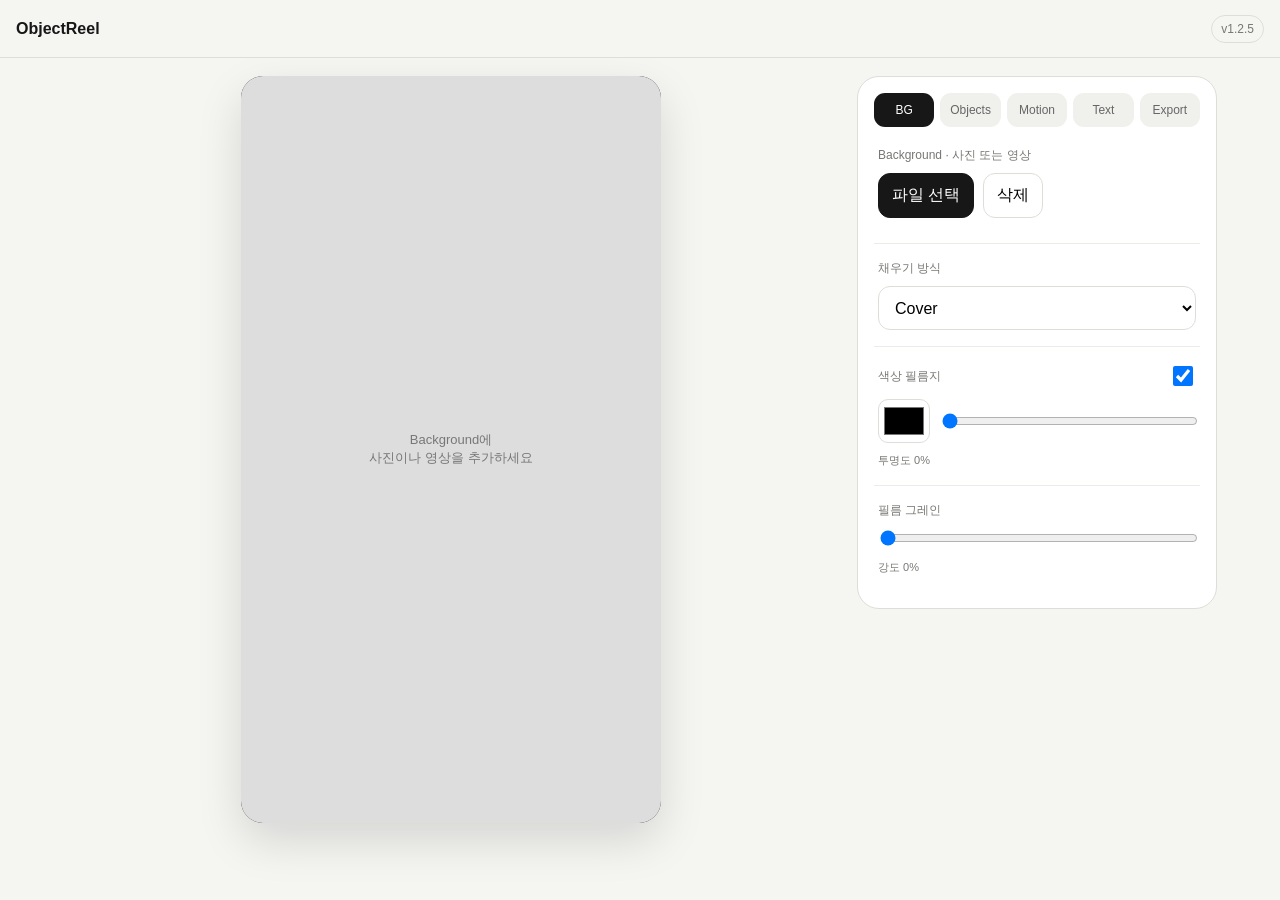
==== commit 80c78bf6: "fix: visible first export frame v1.2.5" ====
--- a/index.html
+++ b/index.html
@@ -5,7 +5,7 @@
 <style>
 :root{--bg:#f5f5f2;--panel:#fff;--ink:#171717;--muted:#777773;--line:#deded8}*{box-sizing:border-box}html,body{margin:0;background:var(--bg);color:var(--ink);font-family:Pretendard,-apple-system,BlinkMacSystemFont,"Segoe UI",sans-serif}button,input,select,textarea{font:inherit}.top{height:58px;padding:0 16px;display:flex;align-items:center;justify-content:space-between;position:sticky;top:0;z-index:70;background:rgba(245,245,242,.96);border-bottom:1px solid var(--line);backdrop-filter:blur(12px)}.brand{font-weight:750}.version{font-size:12px;color:var(--muted);border:1px solid var(--line);padding:6px 9px;border-radius:999px}.workspace{display:grid;grid-template-columns:minmax(0,1fr) 360px;gap:18px;max-width:1190px;margin:auto;padding:18px}.stage-wrap{display:flex;justify-content:center;align-items:flex-start}.stage-shell{width:min(100%,420px);aspect-ratio:9/16;border-radius:22px;overflow:hidden;box-shadow:0 18px 45px rgba(0,0,0,.13);position:sticky;top:76px;background:#111;z-index:20;transition:transform .38s cubic-bezier(.22,.8,.3,1),border-radius .38s ease,box-shadow .38s ease;transform-origin:top center}.stage{width:100%;height:100%;position:relative;overflow:hidden;background:#ddd;touch-action:none}.bg-media{position:absolute;inset:0;width:100%;height:100%;object-fit:cover}.bg-filter,.grain-layer{position:absolute;inset:0;pointer-events:none}.bg-filter{z-index:4}.grain-layer{z-index:5;mix-blend-mode:soft-light}.empty{position:absolute;inset:0;display:grid;place-items:center;text-align:center;color:#777;font-size:13px;padding:24px}.object{position:absolute;width:45%;transform-origin:center;touch-action:none;user-select:none;-webkit-user-drag:none}.object.selected{outline:1px solid rgba(255,255,255,.82);outline-offset:3px}.text-item{position:absolute;z-index:100;transform:translate(-50%,-50%);text-align:center;font-weight:700;line-height:1.18;text-shadow:0 2px 15px rgba(0,0,0,.25);white-space:pre-wrap;pointer-events:none;max-width:84%;word-break:keep-all}.text-item.selected{outline:1px dashed rgba(255,255,255,.72);outline-offset:5px}.panel{height:max-content;background:#fff;border:1px solid var(--line);border-radius:22px;padding:16px}.tabs{display:grid;grid-template-columns:repeat(5,1fr);gap:6px;margin-bottom:10px}.tab{border:0;background:#f0f0ec;color:#666;border-radius:11px;padding:10px 4px;font-size:12px}.tab.active{background:#171717;color:#fff}.section{display:none}.section.active{display:block}.group{padding:16px 4px;border-top:1px solid #ecece7}.group:first-child{border-top:0;padding-top:10px}.label{display:block;font-size:12px;color:var(--muted);margin-bottom:9px}.row{display:flex;gap:9px;align-items:center;flex-wrap:wrap}.btn{border:1px solid var(--line);background:#fff;border-radius:12px;padding:11px 13px;cursor:pointer;min-height:44px}.btn.primary{background:#171717;color:#fff;border-color:#171717}.btn.danger{color:#a23a3a}.btn:disabled{opacity:.42}.file{display:none}.select,.text-input{width:100%;border:1px solid var(--line);background:#fff;border-radius:12px;padding:11px 12px;min-height:44px}.range{width:100%}.hint,.status{font-size:11px;color:var(--muted);line-height:1.55;margin-top:9px}.objects-list,.texts-list{display:flex;gap:8px;overflow:auto;padding:4px 1px 6px}.thumb-wrap,.text-chip{position:relative;flex:0 0 58px}.thumb{width:58px;height:74px;border:1px solid var(--line);border-radius:10px;background:#f5f5f2;object-fit:contain;padding:3px}.thumb-wrap.selected .thumb{border-color:#171717;box-shadow:0 0 0 1px #171717}.badge{position:absolute;right:-3px;top:-4px;min-width:19px;height:19px;padding:0 4px;border-radius:10px;display:grid;place-items:center;background:#fff;border:1px solid var(--line);font-size:9px}.text-chip{flex-basis:76px;height:48px;border:1px solid var(--line);border-radius:10px;background:#f5f5f2;padding:7px;font-size:10px;overflow:hidden;display:flex;align-items:center;justify-content:center;text-align:center}.text-chip.selected{border-color:#171717;box-shadow:0 0 0 1px #171717}.value{font-size:11px;color:var(--muted);min-width:52px;text-align:right}.control-row{display:grid;grid-template-columns:1fr auto;gap:10px;align-items:center}.color-row{display:grid;grid-template-columns:52px 1fr;gap:10px;align-items:center}.color-input{width:52px;height:44px;padding:3px;border:1px solid var(--line);border-radius:10px;background:#fff}.switch-row{display:flex;justify-content:space-between;gap:12px;align-items:center}.switch-row input{width:20px;height:20px}.bottom-mobile{display:none}@keyframes floaty{0%,100%{margin-top:0;transform:translate(-50%,-50%) rotate(var(--rot))}50%{margin-top:-12px;transform:translate(-50%,-50%) rotate(calc(var(--rot) + 1.5deg))}}@keyframes sway{0%,100%{transform:translate(-50%,-50%) rotate(calc(var(--rot) - 3deg))}50%{transform:translate(-50%,-50%) rotate(calc(var(--rot) + 3deg))}}@keyframes zoom{0%,100%{transform:translate(-50%,-50%) scale(1) rotate(var(--rot))}50%{transform:translate(-50%,-50%) scale(1.06) rotate(var(--rot))}}@keyframes drift{0%,100%{margin-left:-8px;margin-top:0}50%{margin-left:8px;margin-top:-7px}}@keyframes thunk{0%,100%{transform:translate(-50%,-50%) rotate(calc(var(--rot) - 4deg));margin-left:-10px}25%{transform:translate(-50%,-50%) rotate(calc(var(--rot) + 3deg));margin-left:8px}50%{transform:translate(-50%,-50%) rotate(calc(var(--rot) - 2deg));margin-left:-6px}75%{transform:translate(-50%,-50%) rotate(calc(var(--rot) + 4deg));margin-left:10px}}
 @media(max-width:820px){.workspace{display:block;padding:0 12px 150px}.stage-wrap{position:sticky;top:58px;z-index:35;background:var(--bg);padding:10px 0 12px;min-height:590px}.stage-shell{position:relative;top:0;width:min(100%,320px);margin:auto;box-shadow:0 10px 28px rgba(0,0,0,.12)}body.preview-compact .stage-shell{transform:scale(.65);border-radius:18px;box-shadow:0 8px 22px rgba(0,0,0,.1)}.panel{margin:14px 0 28px;padding:16px 16px 28px}.group{padding:18px 4px}.group:first-child{padding-top:14px}.bottom-mobile{display:block;position:fixed;left:0;right:0;bottom:0;padding:12px 16px calc(14px + env(safe-area-inset-bottom));background:rgba(245,245,242,.96);border-top:1px solid var(--line);z-index:80;backdrop-filter:blur(12px)}.bottom-mobile .btn{width:100%;min-height:54px;border-radius:14px}}
-</style><style data-mobile-layout="v1.2.4">
+</style><style data-mobile-layout="v1.2.5">
 
 .mobile-tabs,.control-buffer{display:none}
 @media(max-width:820px){
@@ -23,14 +23,14 @@
 }
 
 </style></head>
-<body><header class="top"><div class="brand">ObjectReel</div><div class="version">v1.2.4</div></header><main class="workspace"><div class="stage-wrap"><div class="stage-shell"><div id="stage" class="stage"><div id="emptyBg" class="empty">Background에<br>사진이나 영상을 추가하세요</div><div id="bgFilter" class="bg-filter"></div><div id="grainLayer" class="grain-layer"></div><div id="textContainer"></div></div></div><div class="mobile-tabs tabs"><button class="tab active" data-tab="bg">BG</button><button class="tab" data-tab="obj">Objects</button><button class="tab" data-tab="motion">Motion</button><button class="tab" data-tab="text">Text</button><button class="tab" data-tab="export">Export</button></div><div class="control-buffer">아래에서 항목을 선택하고 조절하세요</div></div><aside class="panel"><div class="tabs"><button class="tab active" data-tab="bg">BG</button><button class="tab" data-tab="obj">Objects</button><button class="tab" data-tab="motion">Motion</button><button class="tab" data-tab="text">Text</button><button class="tab" data-tab="export">Export</button></div>
+<body><header class="top"><div class="brand">ObjectReel</div><div class="version">v1.2.5</div></header><main class="workspace"><div class="stage-wrap"><div class="stage-shell"><div id="stage" class="stage"><div id="emptyBg" class="empty">Background에<br>사진이나 영상을 추가하세요</div><div id="bgFilter" class="bg-filter"></div><div id="grainLayer" class="grain-layer"></div><div id="textContainer"></div></div></div><div class="mobile-tabs tabs"><button class="tab active" data-tab="bg">BG</button><button class="tab" data-tab="obj">Objects</button><button class="tab" data-tab="motion">Motion</button><button class="tab" data-tab="text">Text</button><button class="tab" data-tab="export">Export</button></div><div class="control-buffer">아래에서 항목을 선택하고 조절하세요</div></div><aside class="panel"><div class="tabs"><button class="tab active" data-tab="bg">BG</button><button class="tab" data-tab="obj">Objects</button><button class="tab" data-tab="motion">Motion</button><button class="tab" data-tab="text">Text</button><button class="tab" data-tab="export">Export</button></div>
 <section class="section active" id="sec-bg"><div class="group"><span class="label">Background · 사진 또는 영상</span><div class="row"><label class="btn primary" for="bgInput">파일 선택</label><input id="bgInput" class="file" type="file" accept="image/*,video/*"><button class="btn" id="clearBg">삭제</button></div><div id="bgStatus" class="status"></div></div><div class="group"><span class="label">채우기 방식</span><select id="bgFit" class="select"><option value="cover">Cover</option><option value="contain">Fit</option></select></div><div class="group"><div class="switch-row"><span class="label" style="margin:0">색상 필름지</span><input id="filmEnabled" type="checkbox" checked></div><div class="color-row" style="margin-top:10px"><input id="bgFilterColor" class="color-input" type="color" value="#000000"><input id="bgFilterOpacity" class="range" type="range" min="0" max="100" value="0"></div><div id="bgFilterValue" class="status">투명도 0%</div></div><div class="group"><span class="label">필름 그레인</span><input id="grainAmount" class="range" type="range" min="0" max="100" value="0"><div id="grainValue" class="status">강도 0%</div></div></section>
 <section class="section" id="sec-obj"><div class="group"><span class="label">Foreground Objects</span><div class="row"><label class="btn primary" for="objInput">사진 추가</label><input id="objInput" class="file" type="file" accept="image/*" multiple><button id="cutoutSelected" class="btn">선택 누끼 따기</button><button id="removeSelected" class="btn danger">선택 삭제</button></div><div id="removeStatus" class="status"></div></div><div class="group"><div id="objectsList" class="objects-list"></div></div><div class="group"><span class="label">이미지 프레임</span><select id="objFrame" class="select"><option value="none">None</option><option value="rounded">Rounded</option><option value="thin">Thin Border</option><option value="polaroid">Polaroid</option><option value="shadow">Soft Shadow</option><option value="film">Film Frame</option><option value="pinking">Pinking Edge</option></select></div><div class="group"><span class="label">X 위치</span><div class="control-row"><input id="objX" class="range" type="range" min="0" max="100" value="50"><span id="objXVal" class="value">50</span></div><span class="label" style="margin-top:14px">Y 위치</span><div class="control-row"><input id="objY" class="range" type="range" min="0" max="100" value="50"><span id="objYVal" class="value">50</span></div></div><div class="group"><span class="label">크기</span><input id="objScale" class="range" type="range" min="20" max="180" value="100"><span class="label" style="margin-top:14px">회전</span><div class="control-row"><input id="objRotate" class="range" type="range" min="-180" max="180" value="0"><span id="objRotateVal" class="value">0°</span></div><div class="row" style="margin-top:10px"><button id="rotLeft" class="btn">↶ 90°</button><button id="rotRight" class="btn">↷ 90°</button></div></div></section>
 <section class="section" id="sec-motion"><div class="group"><span class="label">오브젝트 선택</span><div id="motionObjectsList" class="objects-list"></div><div class="hint">사진마다 다른 모션을 지정할 수 있습니다.</div></div><div class="group"><span class="label">선택 오브젝트 모션</span><select id="motionType" class="select"><option value="none">None</option><option value="float">Float</option><option value="sway">Sway</option><option value="side">Side Rock</option><option value="drift">Drift</option><option value="zoom">Slow Zoom</option><option value="bounce">Bounce</option><option value="pulse">Pulse</option><option value="orbit">Orbit</option><option value="swing">Swing</option><option value="jitter">Jitter</option><option value="thunk">Wobble</option></select></div><div class="group"><span class="label">모션 속도</span><input id="motionSpeed" class="range" type="range" min="0.8" max="8" step="0.2" value="4"></div><div class="group"><span class="label">여러 오브젝트 재생</span><select id="sequenceMode" class="select"><option value="together">동시에 보기</option><option value="sequence">순차 전환</option></select></div><div class="group"><span class="label">전환 효과</span><select id="transitionEffect" class="select"><option value="cut">바로 전환</option><option value="dissolve">디졸브</option><option value="fade">페이드 인·아웃</option></select></div><div class="group"><span class="label">전환 시간</span><input id="transitionDuration" class="range" type="range" min="0.2" max="1.5" step="0.1" value="0.6"><div id="transitionValue" class="status">0.6초</div></div></section>
 <section class="section" id="sec-text"><div class="group"><span class="label">텍스트 레이어</span><div class="row"><button id="addText" class="btn primary">+ 텍스트 추가</button><button id="removeText" class="btn danger">선택 삭제</button></div><div id="textsList" class="texts-list" style="margin-top:10px"></div></div><div class="group"><span class="label">내용</span><textarea id="textInput" class="text-input" rows="3" placeholder="텍스트를 입력하세요"></textarea></div><div class="group"><span class="label">서체</span><select id="fontFamily" class="select"></select><div class="row" style="margin-top:10px"><label class="btn" for="fontFileInput">폰트 파일 추가</label><input id="fontFileInput" class="file" type="file" accept=".ttf,.otf,.woff,.woff2" multiple><button id="localFontsBtn" class="btn">기기 서체 찾기</button></div><div id="fontStatus" class="status">TTF/OTF/WOFF/WOFF2 파일을 직접 추가할 수 있습니다.</div></div><div class="group"><span class="label">폰트 컬러</span><input id="textColor" class="color-input" type="color" value="#ffffff"></div><div class="group"><span class="label">크기</span><input id="textSize" class="range" type="range" min="12" max="96" value="28"></div><div class="group"><span class="label">자간</span><div class="control-row"><input id="textLetterSpacing" class="range" type="range" min="-3" max="12" step="0.2" value="0"><span id="textLetterSpacingVal" class="value">0px</span></div></div><div class="group"><span class="label">행간</span><div class="control-row"><input id="textLineHeight" class="range" type="range" min="0.8" max="2.2" step="0.05" value="1.18"><span id="textLineHeightVal" class="value">1.18</span></div></div><div class="group"><span class="label">X 위치</span><div class="control-row"><input id="textX" class="range" type="range" min="0" max="100" value="50"><span id="textXVal" class="value">50</span></div><span class="label" style="margin-top:14px">Y 위치</span><div class="control-row"><input id="textY" class="range" type="range" min="0" max="100" value="76"><span id="textYVal" class="value">76</span></div></div></section>
 <section class="section" id="sec-export"><div class="group"><span class="label">프로젝트 저장</span><button id="saveProject" class="btn" style="width:100%">지금 저장</button><div id="saveStatus" class="status">자동 저장 사용 중</div></div><div class="group"><span class="label">영상 길이</span><select id="duration" class="select"><option value="6">6초</option><option value="10" selected>10초</option><option value="15">15초</option><option value="20">20초</option></select></div><div class="group"><button id="exportBtn" class="btn primary" style="width:100%">영상 만들기</button><div id="exportStatus" class="status">미리보기의 필름/프레임/텍스트 설정을 영상에도 적용합니다.</div></div><div class="group"><button id="resetAll" class="btn danger" style="width:100%">프로젝트 초기화</button></div></section></aside></main><div class="bottom-mobile"><button class="btn primary" id="mobileExport">영상 만들기</button></div>
 <script type="module">
-const VERSION='1.2.4',$=id=>document.getElementById(id),stage=$('stage');const state={bg:null,bgKind:null,bgFit:'cover',filmEnabled:true,bgFilterColor:'#000000',bgFilterOpacity:0,grainAmount:0,objects:[],selected:null,texts:[],selectedText:null,customFonts:[],sequenceMode:'together',transitionEffect:'cut',transitionDuration:.6,duration:10};let bgEl=null,bgPreviewURL=null,drag=null,saveTimer=null,db=null,removerModule=null,previewStart=performance.now();
+const VERSION='1.2.5',$=id=>document.getElementById(id),stage=$('stage');const state={bg:null,bgKind:null,bgFit:'cover',filmEnabled:true,bgFilterColor:'#000000',bgFilterOpacity:0,grainAmount:0,objects:[],selected:null,texts:[],selectedText:null,customFonts:[],sequenceMode:'together',transitionEffect:'cut',transitionDuration:.6,duration:10};let bgEl=null,bgPreviewURL=null,drag=null,saveTimer=null,db=null,removerModule=null,previewStart=performance.now();
 const builtinFonts=[['Pretendard','Pretendard, sans-serif'],['Apple SD Gothic Neo','Apple SD Gothic Neo, sans-serif'],['맑은 고딕','Malgun Gothic, sans-serif'],['나눔고딕','NanumGothic, sans-serif'],['나눔명조','NanumMyeongjo, serif'],['본고딕 / Noto Sans KR','Noto Sans KR, sans-serif'],['바탕','Batang, serif'],['궁서','Gungsuh, serif'],['Arial','Arial, sans-serif'],['Georgia','Georgia, serif'],['Times New Roman','Times New Roman, serif'],['Courier New','Courier New, monospace'],['System','system-ui, sans-serif']];
 function uid(){return Math.random().toString(36).slice(2)}function dataURL(file){return new Promise((res,rej)=>{const r=new FileReader();r.onload=()=>res(r.result);r.onerror=rej;r.readAsDataURL(file)})}async function dataURLToFile(src){const b=await(await fetch(src)).blob();return new File([b],'object.jpg',{type:b.type||'image/jpeg'})}function openDB(){return new Promise((res,rej)=>{const q=indexedDB.open('ObjectReelDB',1);q.onupgradeneeded=()=>{if(!q.result.objectStoreNames.contains('project'))q.result.createObjectStore('project')};q.onsuccess=()=>{db=q.result;res(db)};q.onerror=()=>rej(q.error)})}async function saveState(){try{if(!db)await openDB();await new Promise((res,rej)=>{const q=db.transaction('project','readwrite').objectStore('project').put(state,'current');q.onsuccess=()=>res();q.onerror=()=>rej(q.error)});const el=$('saveStatus');if(el)el.textContent='저장됨 · '+new Date().toLocaleTimeString([],{hour:'2-digit',minute:'2-digit'})}catch(e){console.warn(e);const el=$('saveStatus');if(el)el.textContent='저장 실패 · 다시 시도해 주세요'}}function scheduleSave(delay=900){clearTimeout(saveTimer);saveTimer=setTimeout(saveState,delay)}async function restore(){try{if(!db)await openDB();const q=db.transaction('project','readonly').objectStore('project').get('current');const s=await new Promise(r=>{q.onsuccess=()=>r(q.result);q.onerror=()=>r(null)});if(s)Object.assign(state,s);state.objects=(state.objects||[]).map(o=>({...o,processing:false,frame:o.frame||'none'}));if(!Array.isArray(state.texts))state.texts=[];state.texts=state.texts.map(t=>({...t,letterSpacing:t.letterSpacing??0,lineHeight:t.lineHeight??1.18}));if(!state.texts.length&&s?.text)state.texts=[{id:uid(),text:s.text,x:50,y:s.textY||76,size:s.textSize||28,color:s.textColor||'#ffffff',font:s.fontFamily||'Pretendard, sans-serif'}];if(state.texts.length&&!state.selectedText)state.selectedText=state.texts[0].id;state.customFonts=state.customFonts||[]}catch(e){}}
 function selectTab(n){document.querySelectorAll('.tab').forEach(b=>b.classList.toggle('active',b.dataset.tab===n));document.querySelectorAll('.section').forEach(s=>s.classList.toggle('active',s.id==='sec-'+n))}let previewWasCompacted=false;function revealControls(){if(innerWidth>820)return;previewWasCompacted=true;document.body.classList.add('preview-compact');requestAnimationFrame(()=>{const wrap=document.querySelector('.stage-wrap'),panel=document.querySelector('.panel');if(!wrap||!panel)return;const panelY=panel.getBoundingClientRect().top+scrollY;const y=panelY-(58+wrap.offsetHeight+8);scrollTo({top:Math.max(0,y),behavior:'smooth'})})}document.querySelectorAll('.tab').forEach(b=>b.onclick=()=>{selectTab(b.dataset.tab);revealControls()});
@@ -58,7 +58,8 @@
 function loadImage(src){return new Promise((res,rej)=>{const i=new Image();i.onload=()=>res(i);i.onerror=rej;i.src=src})}function drawFit(ctx,m,w,h,fit='cover'){const mw=m.videoWidth||m.naturalWidth||w,mh=m.videoHeight||m.naturalHeight||h,s=fit==='contain'?Math.min(w/mw,h/mh):Math.max(w/mw,h/mh),dw=mw*s,dh=mh*s;ctx.drawImage(m,(w-dw)/2,(h-dh)/2,dw,dh)}function wave(t,s){return Math.sin(t*Math.PI*2/s)}function rgb(h){const x=h.replace('#','');return[parseInt(x.slice(0,2),16),parseInt(x.slice(2,4),16),parseInt(x.slice(4,6),16)]}function roundRect(ctx,x,y,w,h,r){const rr=Math.min(r,w/2,h/2);ctx.beginPath();ctx.moveTo(x+rr,y);ctx.arcTo(x+w,y,x+w,y+h,rr);ctx.arcTo(x+w,y+h,x,y+h,rr);ctx.arcTo(x,y+h,x,y,rr);ctx.arcTo(x,y,x+w,y,rr);ctx.closePath()}function pinkingPath(ctx,bw,bh){const n=24,amp=Math.min(bw,bh)*.022,x0=-bw/2,y0=-bh/2,x1=bw/2,y1=bh/2;ctx.beginPath();ctx.moveTo(x0,y0);for(let i=1;i<=n;i++)ctx.lineTo(x0+bw*i/n,y0+(i%2?amp:0));for(let i=1;i<=n;i++)ctx.lineTo(x1-(i%2?amp:0),y0+bh*i/n);for(let i=1;i<=n;i++)ctx.lineTo(x1-bw*i/n,y1-(i%2?amp:0));for(let i=1;i<=n;i++)ctx.lineTo(x0+(i%2?amp:0),y1-bh*i/n);ctx.closePath()}
 function drawFramed(ctx,im,bw,bh,frame){const f=frame||'none';if(f==='shadow'){ctx.save();ctx.shadowColor='rgba(0,0,0,.35)';ctx.shadowBlur=34;ctx.shadowOffsetY=20;ctx.drawImage(im,-bw/2,-bh/2,bw,bh);ctx.restore();return}if(f==='polaroid'){const px=bw*.055,py=bw*.055,bottom=bw*.16;ctx.fillStyle='#fff';ctx.fillRect(-bw/2-px,-bh/2-py,bw+px*2,bh+py+bottom);ctx.drawImage(im,-bw/2,-bh/2,bw,bh);return}if(f==='thin'){ctx.drawImage(im,-bw/2,-bh/2,bw,bh);ctx.strokeStyle='rgba(255,255,255,.94)';ctx.lineWidth=Math.max(3,bw*.008);ctx.strokeRect(-bw/2,-bh/2,bw,bh);return}if(f==='film'){const b=Math.max(14,bw*.04);ctx.fillStyle='#171717';ctx.fillRect(-bw/2-b,-bh/2-b,bw+b*2,bh+b*2);ctx.drawImage(im,-bw/2,-bh/2,bw,bh);ctx.fillStyle='#eee';for(let x=-bw/2;x<bw/2;x+=bw/8){ctx.fillRect(x,-bh/2-b*.72,bw/18,b*.28);ctx.fillRect(x,bh/2+b*.44,bw/18,b*.28)}return}if(f==='rounded'){ctx.save();roundRect(ctx,-bw/2,-bh/2,bw,bh,Math.min(bw,bh)*.07);ctx.clip();ctx.drawImage(im,-bw/2,-bh/2,bw,bh);ctx.restore();return}if(f==='pinking'){ctx.save();pinkingPath(ctx,bw,bh);ctx.clip();ctx.drawImage(im,-bw/2,-bh/2,bw,bh);ctx.restore();return}ctx.drawImage(im,-bw/2,-bh/2,bw,bh)}
 function measureLetterSpaced(ctx,text,spacing){const chars=[...text],widths=chars.map(ch=>ctx.measureText(ch).width);return widths.reduce((a,b)=>a+b,0)+spacing*Math.max(0,chars.length-1)}function drawLetterSpaced(ctx,text,x,y,spacing){if(!spacing){ctx.fillText(text,x,y);return}const chars=[...text],widths=chars.map(ch=>ctx.measureText(ch).width),total=widths.reduce((a,b)=>a+b,0)+spacing*Math.max(0,chars.length-1);let cx=x-total/2;const align=ctx.textAlign;ctx.textAlign='left';chars.forEach((ch,i)=>{ctx.fillText(ch,cx,y);cx+=widths[i]+spacing});ctx.textAlign=align}function wrapCanvasText(ctx,text,maxWidth,spacing){const out=[];for(const para of String(text||'').split('\n')){if(para===''){out.push('');continue}const tokens=para.split(/(\s+)/).filter(Boolean);let line='';for(const token of tokens){const candidate=line+token;if(line.trim()&&token.trim()&&measureLetterSpaced(ctx,candidate,spacing)>maxWidth){out.push(line.trimEnd());line=token.trimStart()}else line=candidate}out.push(line.trimEnd())}return out}
-async function exportVideo(){const status=$('exportStatus'),btn=$('exportBtn');btn.disabled=true;status.textContent='영상 준비 중…';try{if(document.fonts?.ready)await document.fonts.ready;if(!HTMLCanvasElement.prototype.captureStream||!window.MediaRecorder)throw 0;const W=1080,H=1920,dur=state.duration,canvas=document.createElement('canvas');canvas.width=W;canvas.height=H;const ctx=canvas.getContext('2d'),imgs={};for(const o of state.objects)imgs[o.id]=await loadImage(o.src);let bgi=null,bgv=null;if(state.bg){if(state.bgKind==='video'){bgv=document.createElement('video');bgv.src=state.bg;bgv.muted=true;bgv.playsInline=true;await new Promise((r,j)=>{bgv.onloadeddata=r;bgv.onerror=j});await bgv.play()}else bgi=await loadImage(state.bg)}const mime=['video/mp4;codecs=avc1','video/mp4','video/webm;codecs=vp9','video/webm'].find(t=>MediaRecorder.isTypeSupported(t));if(!mime)throw 0;const rec=new MediaRecorder(canvas.captureStream(30),{mimeType:mime,videoBitsPerSecond:1e7}),chunks=[];rec.ondataavailable=e=>{if(e.data.size)chunks.push(e.data)};const done=new Promise(r=>rec.onstop=r);rec.start(100);const started=performance.now(),gp=ctx.createPattern(grainTile,'repeat');await new Promise(resolve=>{function frame(now){const t=(now-started)/1000;ctx.clearRect(0,0,W,H);ctx.fillStyle='#ddd';ctx.fillRect(0,0,W,H);if(bgv)drawFit(ctx,bgv,W,H,state.bgFit);else if(bgi)drawFit(ctx,bgi,W,H,state.bgFit);if(state.filmEnabled&&state.bgFilterOpacity>0){const [r,g,b]=rgb(state.bgFilterColor);ctx.fillStyle=`rgba(${r},${g},${b},${state.bgFilterOpacity/100})`;ctx.fillRect(0,0,W,H)}if(state.grainAmount>0){ctx.save();ctx.globalAlpha=state.grainAmount/100*.28;ctx.fillStyle=gp;ctx.fillRect(0,0,W,H);ctx.restore()}state.objects.forEach((o,i)=>{const a=op(i,Math.min(t,dur-.001),dur);if(a<=0)return;const im=imgs[o.id],bw=W*.45*(o.scale||1),bh=bw*(im.naturalHeight/im.naturalWidth);let x=(o.x??50)/100*W,y=(o.y??50)/100*H,r=(o.rotate||0)*Math.PI/180,sc=1;const mm=motionAt(o,t);x+=mm.dx*W;y+=mm.dy*H;r+=mm.dr;sc*=mm.sc;ctx.save();ctx.globalAlpha=a;ctx.translate(x,y);ctx.rotate(r);ctx.scale(sc,sc);drawFramed(ctx,im,bw,bh,o.frame);ctx.restore()});state.texts.forEach(tl=>{if(!tl.text)return;ctx.save();ctx.fillStyle=tl.color||'#fff';ctx.textAlign='center';ctx.textBaseline='middle';const exportScale=W/TEXT_REFERENCE_WIDTH,exportTextSize=(tl.size||28)*exportScale;ctx.font=`700 ${exportTextSize}px ${tl.font||'Pretendard, sans-serif'}`;ctx.shadowColor='rgba(0,0,0,.22)';ctx.shadowBlur=14;const letterSpace=(tl.letterSpacing??0)*exportScale,lines=wrapCanvasText(ctx,tl.text||'',W*.84,letterSpace),lineStep=exportTextSize*(tl.lineHeight??1.18),centerY=(tl.y??76)/100*H,startY=centerY-((lines.length-1)*lineStep)/2;lines.forEach((line,j)=>drawLetterSpaced(ctx,line,(tl.x??50)/100*W,startY+j*lineStep,letterSpace));ctx.restore()});if(t<dur)requestAnimationFrame(frame);else resolve()}requestAnimationFrame(frame)});rec.stop();if(bgv)bgv.pause();await done;const blob=new Blob(chunks,{type:mime}),ext=mime.includes('mp4')?'mp4':'webm',url=URL.createObjectURL(blob),a=document.createElement('a');a.href=url;a.download=`ObjectReel-v${VERSION}.${ext}`;a.click();setTimeout(()=>URL.revokeObjectURL(url),30000);status.textContent='저장 완료'}catch(e){console.warn(e);status.textContent='현재 기기에서는 영상 저장이 지원되지 않을 수 있습니다.'}finally{btn.disabled=false}}
+function drawExportPoster(ctx,W,H,bgv,bgi,imgs,gp){ctx.clearRect(0,0,W,H);ctx.fillStyle='#ddd';ctx.fillRect(0,0,W,H);if(bgv)drawFit(ctx,bgv,W,H,state.bgFit);else if(bgi)drawFit(ctx,bgi,W,H,state.bgFit);if(state.filmEnabled&&state.bgFilterOpacity>0){const [r,g,b]=rgb(state.bgFilterColor);ctx.fillStyle=`rgba(${r},${g},${b},${state.bgFilterOpacity/100})`;ctx.fillRect(0,0,W,H)}if(state.grainAmount>0){ctx.save();ctx.globalAlpha=state.grainAmount/100*.28;ctx.fillStyle=gp;ctx.fillRect(0,0,W,H);ctx.restore()}state.objects.forEach((o,i)=>{if(state.sequenceMode==='sequence'&&i!==0)return;const im=imgs[o.id],bw=W*.45*(o.scale||1),bh=bw*(im.naturalHeight/im.naturalWidth),x=(o.x??50)/100*W,y=(o.y??50)/100*H,r=(o.rotate||0)*Math.PI/180;ctx.save();ctx.translate(x,y);ctx.rotate(r);drawFramed(ctx,im,bw,bh,o.frame);ctx.restore()});state.texts.forEach(tl=>{if(!tl.text)return;ctx.save();ctx.fillStyle=tl.color||'#fff';ctx.textAlign='center';ctx.textBaseline='middle';const exportScale=W/TEXT_REFERENCE_WIDTH,exportTextSize=(tl.size||28)*exportScale;ctx.font=`700 ${exportTextSize}px ${tl.font||'Pretendard, sans-serif'}`;ctx.shadowColor='rgba(0,0,0,.22)';ctx.shadowBlur=14;const letterSpace=(tl.letterSpacing??0)*exportScale,lines=wrapCanvasText(ctx,tl.text||'',W*.84,letterSpace),lineStep=exportTextSize*(tl.lineHeight??1.18),centerY=(tl.y??76)/100*H,startY=centerY-((lines.length-1)*lineStep)/2;lines.forEach((line,j)=>drawLetterSpaced(ctx,line,(tl.x??50)/100*W,startY+j*lineStep,letterSpace));ctx.restore()})}
+async function exportVideo(){const status=$('exportStatus'),btn=$('exportBtn');btn.disabled=true;status.textContent='영상 준비 중…';try{if(document.fonts?.ready)await document.fonts.ready;if(!HTMLCanvasElement.prototype.captureStream||!window.MediaRecorder)throw 0;const W=1080,H=1920,dur=state.duration,canvas=document.createElement('canvas');canvas.width=W;canvas.height=H;const ctx=canvas.getContext('2d'),imgs={};for(const o of state.objects)imgs[o.id]=await loadImage(o.src);let bgi=null,bgv=null;if(state.bg){if(state.bgKind==='video'){bgv=document.createElement('video');bgv.src=state.bg;bgv.muted=true;bgv.playsInline=true;await new Promise((r,j)=>{bgv.onloadeddata=r;bgv.onerror=j});await bgv.play()}else bgi=await loadImage(state.bg)}const mime=['video/mp4;codecs=avc1','video/mp4','video/webm;codecs=vp9','video/webm'].find(t=>MediaRecorder.isTypeSupported(t));if(!mime)throw 0;const rec=new MediaRecorder(canvas.captureStream(30),{mimeType:mime,videoBitsPerSecond:1e7}),chunks=[];rec.ondataavailable=e=>{if(e.data.size)chunks.push(e.data)};const done=new Promise(r=>rec.onstop=r);const gp=ctx.createPattern(grainTile,'repeat');drawExportPoster(ctx,W,H,bgv,bgi,imgs,gp);await new Promise(r=>requestAnimationFrame(()=>requestAnimationFrame(r)));rec.start(100);const started=performance.now();await new Promise(resolve=>{function frame(now){const elapsed=(now-started)/1000,t=Math.max(0,elapsed-.35);ctx.clearRect(0,0,W,H);ctx.fillStyle='#ddd';ctx.fillRect(0,0,W,H);if(bgv)drawFit(ctx,bgv,W,H,state.bgFit);else if(bgi)drawFit(ctx,bgi,W,H,state.bgFit);if(state.filmEnabled&&state.bgFilterOpacity>0){const [r,g,b]=rgb(state.bgFilterColor);ctx.fillStyle=`rgba(${r},${g},${b},${state.bgFilterOpacity/100})`;ctx.fillRect(0,0,W,H)}if(state.grainAmount>0){ctx.save();ctx.globalAlpha=state.grainAmount/100*.28;ctx.fillStyle=gp;ctx.fillRect(0,0,W,H);ctx.restore()}state.objects.forEach((o,i)=>{const a=elapsed<.35?(state.sequenceMode==='sequence'?(i===0?1:0):1):op(i,Math.min(t,dur-.001),dur);if(a<=0)return;const im=imgs[o.id],bw=W*.45*(o.scale||1),bh=bw*(im.naturalHeight/im.naturalWidth);let x=(o.x??50)/100*W,y=(o.y??50)/100*H,r=(o.rotate||0)*Math.PI/180,sc=1;const mm=motionAt(o,t);x+=mm.dx*W;y+=mm.dy*H;r+=mm.dr;sc*=mm.sc;ctx.save();ctx.globalAlpha=a;ctx.translate(x,y);ctx.rotate(r);ctx.scale(sc,sc);drawFramed(ctx,im,bw,bh,o.frame);ctx.restore()});state.texts.forEach(tl=>{if(!tl.text)return;ctx.save();ctx.fillStyle=tl.color||'#fff';ctx.textAlign='center';ctx.textBaseline='middle';const exportScale=W/TEXT_REFERENCE_WIDTH,exportTextSize=(tl.size||28)*exportScale;ctx.font=`700 ${exportTextSize}px ${tl.font||'Pretendard, sans-serif'}`;ctx.shadowColor='rgba(0,0,0,.22)';ctx.shadowBlur=14;const letterSpace=(tl.letterSpacing??0)*exportScale,lines=wrapCanvasText(ctx,tl.text||'',W*.84,letterSpace),lineStep=exportTextSize*(tl.lineHeight??1.18),centerY=(tl.y??76)/100*H,startY=centerY-((lines.length-1)*lineStep)/2;lines.forEach((line,j)=>drawLetterSpaced(ctx,line,(tl.x??50)/100*W,startY+j*lineStep,letterSpace));ctx.restore()});if(t<dur)requestAnimationFrame(frame);else resolve()}requestAnimationFrame(frame)});rec.stop();if(bgv)bgv.pause();await done;const blob=new Blob(chunks,{type:mime}),ext=mime.includes('mp4')?'mp4':'webm',url=URL.createObjectURL(blob),a=document.createElement('a');a.href=url;a.download=`ObjectReel-v${VERSION}.${ext}`;a.click();setTimeout(()=>URL.revokeObjectURL(url),30000);status.textContent='저장 완료'}catch(e){console.warn(e);status.textContent='현재 기기에서는 영상 저장이 지원되지 않을 수 있습니다.'}finally{btn.disabled=false}}
 $('exportBtn').onclick=exportVideo;$('mobileExport').onclick=()=>{selectTab('export');setTimeout(exportVideo,50)};$('resetAll').onclick=async()=>{if(confirm('현재 프로젝트를 초기화할까요?')){try{if(!db)await openDB();db.transaction('project','readwrite').objectStore('project').delete('current')}catch{}location.reload()}};function compactPreview(){if(innerWidth<=820){if(scrollY>36)previewWasCompacted=true;document.body.classList.toggle('preview-compact',previewWasCompacted)}else{previewWasCompacted=false;document.body.classList.remove('preview-compact')}requestAnimationFrame(refreshTextMetrics)}addEventListener('scroll',compactPreview,{passive:true});addEventListener('resize',compactPreview);if('ResizeObserver'in window)new ResizeObserver(()=>refreshTextMetrics()).observe(stage);
 await restore();for(const f of state.customFonts)await loadFontRecord(f);$('bgFit').value=state.bgFit||'cover';$('filmEnabled').checked=state.filmEnabled!==false;$('bgFilterColor').value=state.bgFilterColor||'#000000';$('bgFilterOpacity').value=state.bgFilterOpacity||0;$('grainAmount').value=state.grainAmount||0;$('sequenceMode').value=state.sequenceMode;$('transitionEffect').value=state.transitionEffect;$('transitionDuration').value=state.transitionDuration;$('transitionValue').textContent=Number(state.transitionDuration).toFixed(1)+'초';$('duration').value=state.duration;renderBg();renderObjects();renderTexts();compactPreview();requestAnimationFrame(preview);if($('saveProject'))$('saveProject').onclick=saveState;document.addEventListener('visibilitychange',()=>{if(document.visibilityState==='hidden')saveState()});addEventListener('pagehide',()=>saveState());
 </script></body></html>
